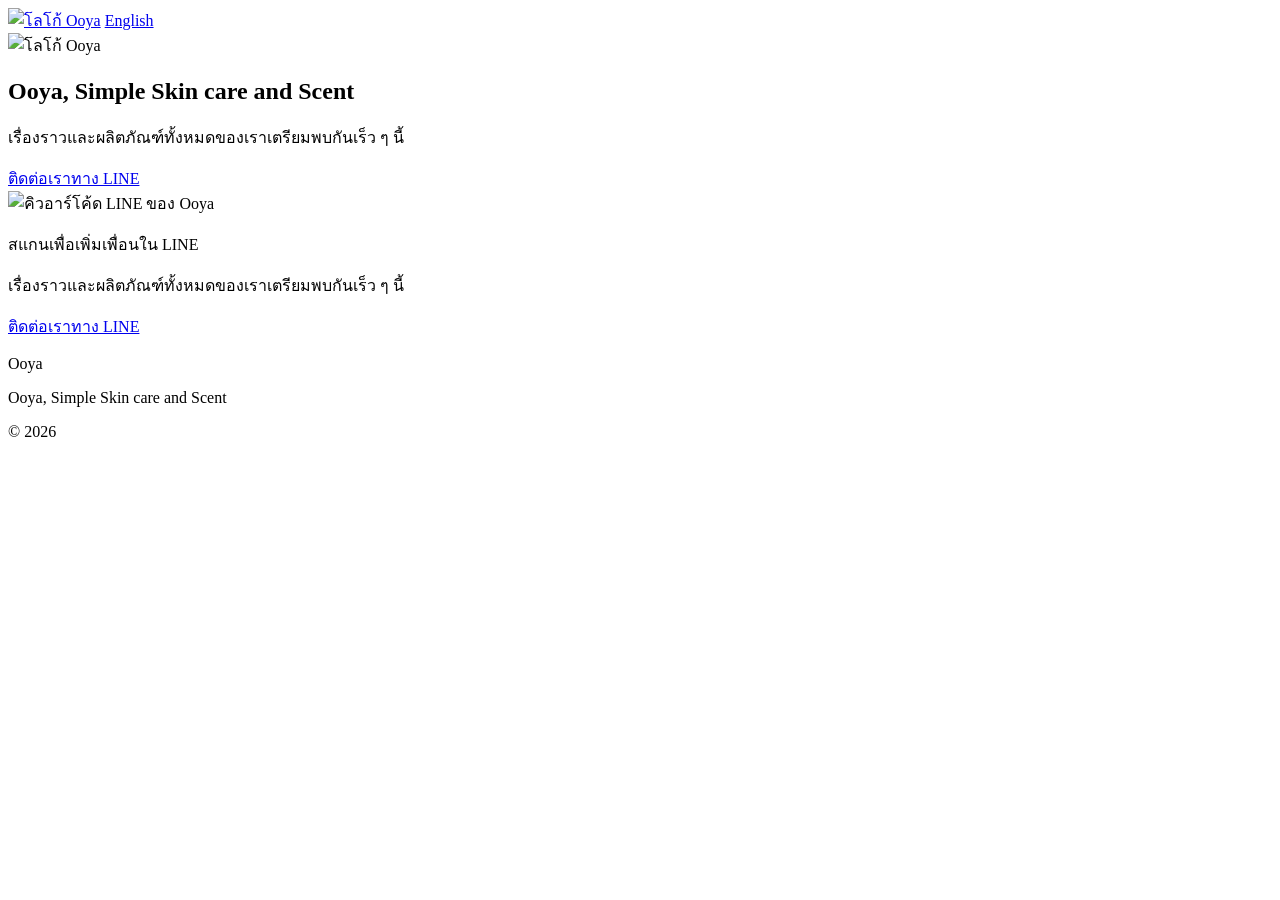
==== public/index.html @ 46ae32a9 "Ooya first page: Thai main, English second, LINE contact, indexable Co-Authored-By: Claude Sonnet 5." ====
<!DOCTYPE html>
<html lang="th">
<head>
  <meta charset="utf-8">
  <meta name="viewport" content="width=device-width, initial-scale=1">
  <title>Ooya | ร้านสบู่โฮมเมด | Simple Skin care and Scent</title>
  <meta name="description" content="Ooya สบู่โฮมเมด Simple Skin care and Scent เรื่องราวและผลิตภัณฑ์ทั้งหมดของเราเตรียมพบกันเร็ว ๆ นี้ ทักทายหรือติดตามข่าวสารของเราได้ทาง LINE Official Account">
  <meta name="theme-color" content="#FBF8F1">
  <link rel="canonical" href="https://ooya-th.com/">
  <link rel="alternate" hreflang="th" href="https://ooya-th.com/">
  <link rel="alternate" hreflang="en" href="https://ooya-th.com/en/">
  <link rel="alternate" hreflang="x-default" href="https://ooya-th.com/">
  <meta property="og:title" content="Ooya | ร้านสบู่โฮมเมด | Simple Skin care and Scent">
  <meta property="og:description" content="Ooya สบู่โฮมเมด Simple Skin care and Scent เรื่องราวและผลิตภัณฑ์ทั้งหมดของเราเตรียมพบกันเร็ว ๆ นี้ ทักทายหรือติดตามข่าวสารของเราได้ทาง LINE Official Account">
  <meta property="og:image" content="https://res.cloudinary.com/dfiomi0lb/image/upload/v1794249996/Business/Ooya%20project/ooya_website_donotmove/ooya_logo_wcltuo.jpg">
  <meta property="og:image:alt" content="โลโก้ Ooya">
  <meta property="og:url" content="https://ooya-th.com/">
  <meta property="og:type" content="website">
  <meta property="og:locale" content="th_TH">
  <meta property="og:site_name" content="Ooya">
  <meta name="twitter:card" content="summary_large_image">
  <meta name="twitter:title" content="Ooya | ร้านสบู่โฮมเมด | Simple Skin care and Scent">
  <meta name="twitter:description" content="Ooya สบู่โฮมเมด Simple Skin care and Scent เรื่องราวและผลิตภัณฑ์ทั้งหมดของเราเตรียมพบกันเร็ว ๆ นี้ ทักทายหรือติดตามข่าวสารของเราได้ทาง LINE Official Account">
  <meta name="twitter:image" content="https://res.cloudinary.com/dfiomi0lb/image/upload/v1794249996/Business/Ooya%20project/ooya_website_donotmove/ooya_logo_wcltuo.jpg">
  <link rel="preconnect" href="https://fonts.googleapis.com">
  <link rel="preconnect" href="https://fonts.gstatic.com" crossorigin>
  <link href="https://fonts.googleapis.com/css2?family=Cormorant+Garamond:wght@500;600&amp;family=Inter:wght@400;600&amp;family=Noto+Sans+Thai:wght@400;600&amp;family=Noto+Serif+Thai:wght@500;600&amp;display=swap" rel="stylesheet">
  <link rel="stylesheet" href="/css/style.css">
  <script type="application/ld+json">{"@context":"https://schema.org","@type":"Organization","name":"Ooya","url":"https://ooya-th.com/","logo":"https://res.cloudinary.com/dfiomi0lb/image/upload/v1794249996/Business/Ooya%20project/ooya_website_donotmove/ooya_logo_wcltuo.jpg","slogan":"Ooya, Simple Skin care and Scent"}</script>
</head>
<body>
  <header class="bar">
    <div class="wrap bar-in">
      <a class="brand" href="/"><img src="https://res.cloudinary.com/dfiomi0lb/image/upload/v1794249996/Business/Ooya%20project/ooya_website_donotmove/ooya_logo_wcltuo.jpg" width="1408" height="768" alt="โลโก้ Ooya" loading="eager"></a>
      <a class="lang" href="/en/" hreflang="en" lang="en">English</a>
    </div>
  </header>
  <main>
    <section class="hero">
      <span class="shape s1" aria-hidden="true"></span><span class="shape s2" aria-hidden="true"></span><span class="shape s3" aria-hidden="true"></span>
      <div class="wrap hero-in">
        <div class="card logo-card"><img src="https://res.cloudinary.com/dfiomi0lb/image/upload/v1794249996/Business/Ooya%20project/ooya_website_donotmove/ooya_logo_wcltuo.jpg" width="1408" height="768" alt="โลโก้ Ooya" loading="eager"></div>
        <h1>Ooya, Simple Skin care and Scent</h1>
        <p class="msg">เรื่องราวและผลิตภัณฑ์ทั้งหมดของเราเตรียมพบกันเร็ว ๆ นี้</p>
        <a class="btn" href="https://line.me/R/ti/p/@284drcvs?oat_content=url&amp;ts=11100302">ติดต่อเราทาง LINE</a>
        <div class="card qr-card">
          <img src="https://res.cloudinary.com/dfiomi0lb/image/upload/v1794249996/Business/Ooya%20project/ooya_website_donotmove/ooya_line_QR_bdujwx.jpg" width="540" height="540" alt="คิวอาร์โค้ด LINE ของ Ooya" loading="lazy">
          <p>สแกนเพื่อเพิ่มเพื่อนใน LINE</p>
        </div>
      </div>
    </section>
    <section class="band">
      <div class="wrap band-in">
        <p class="band-msg">เรื่องราวและผลิตภัณฑ์ทั้งหมดของเราเตรียมพบกันเร็ว ๆ นี้</p>
        <a class="btn" href="https://line.me/R/ti/p/@284drcvs?oat_content=url&amp;ts=11100302">ติดต่อเราทาง LINE</a>
      </div>
    </section>
  </main>
  <footer class="foot">
    <div class="wrap">
      <p class="foot-name">Ooya</p>
      <p>Ooya, Simple Skin care and Scent</p>
      <p>&copy; 2026</p>
    </div>
  </footer>
</body>
</html>
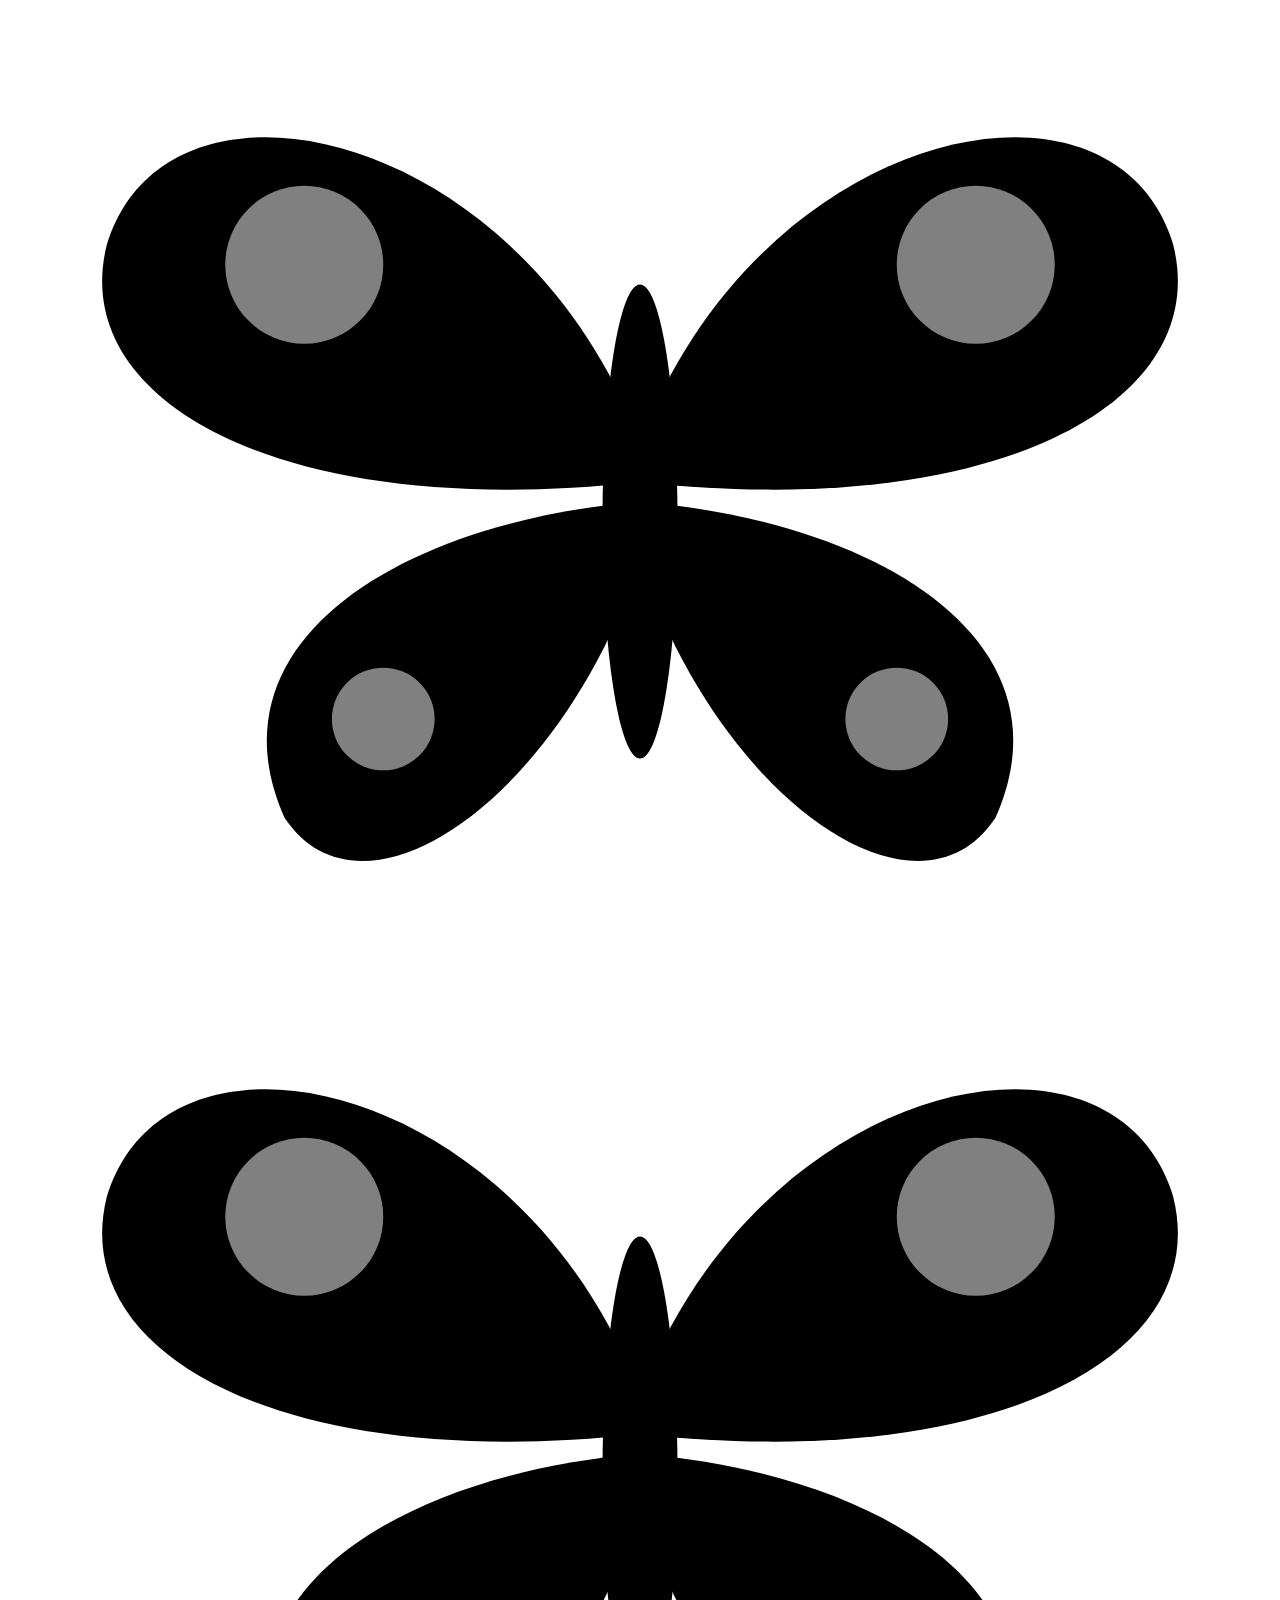
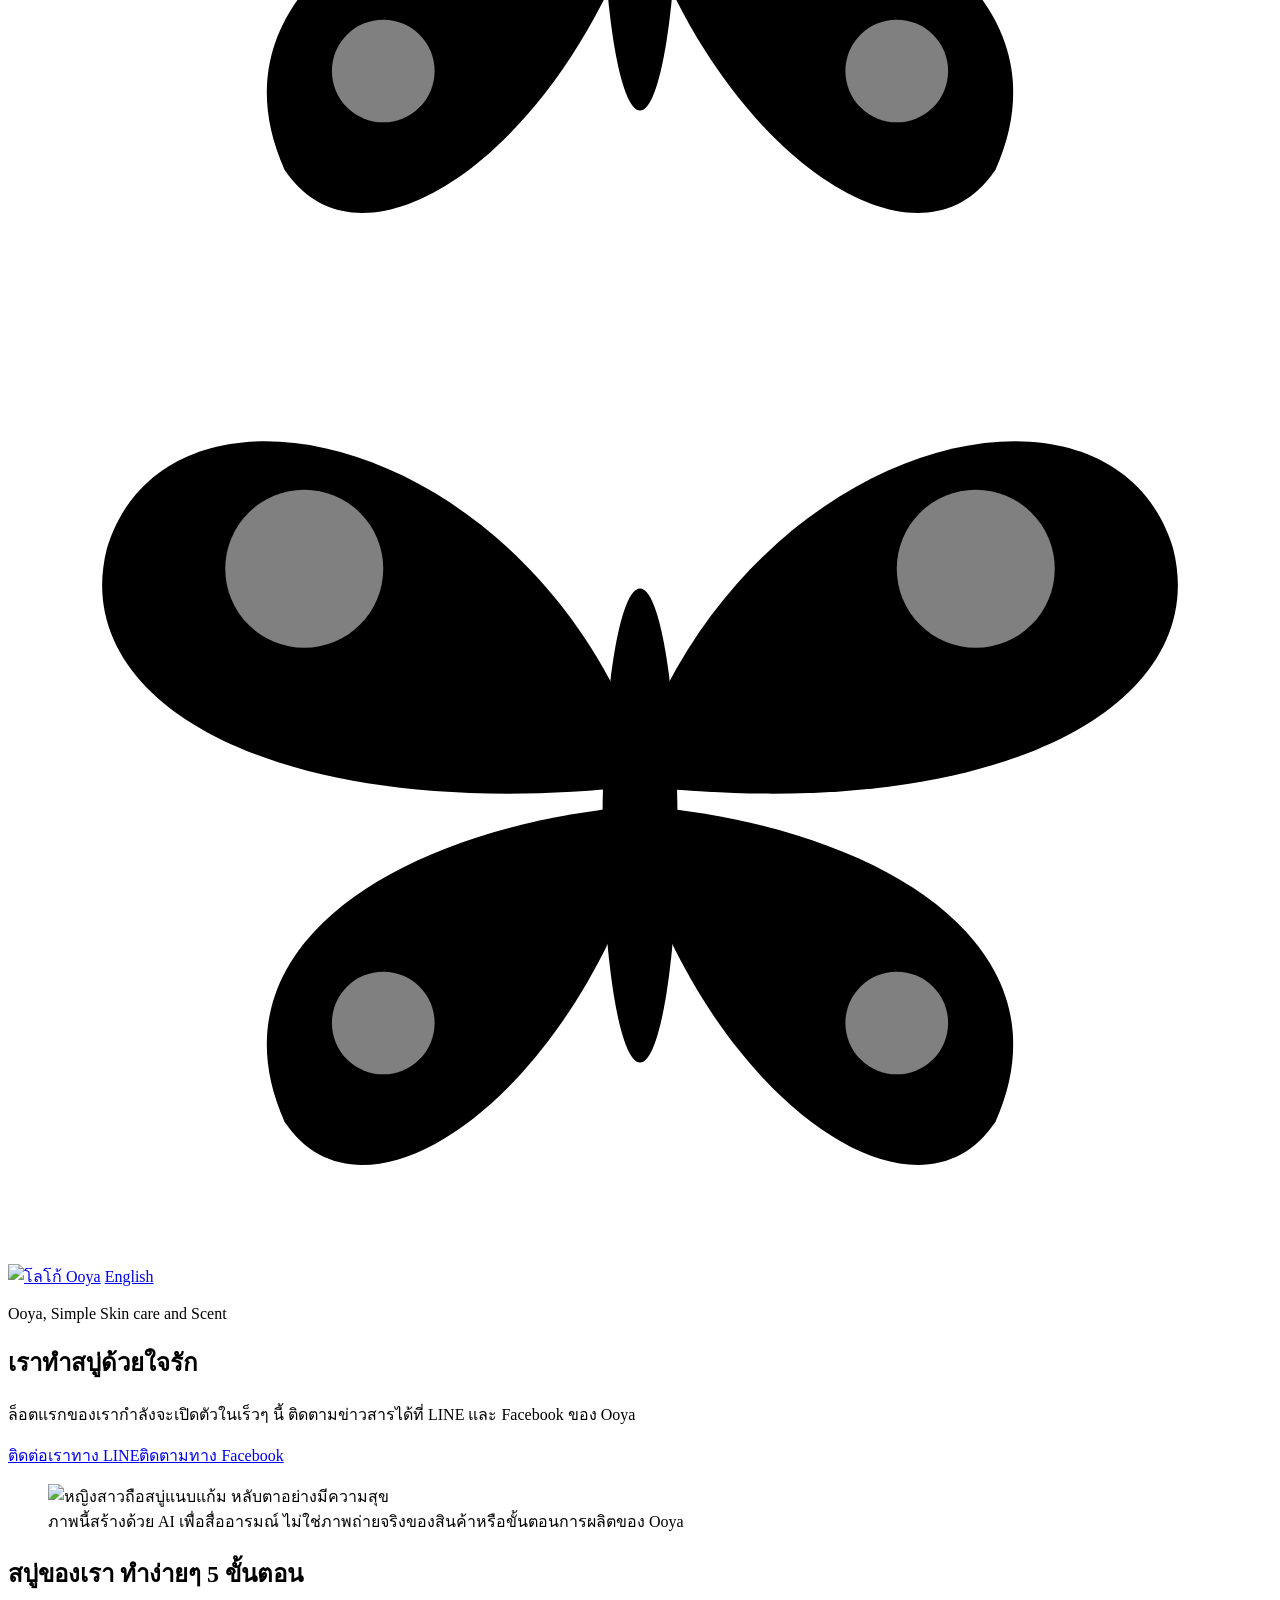
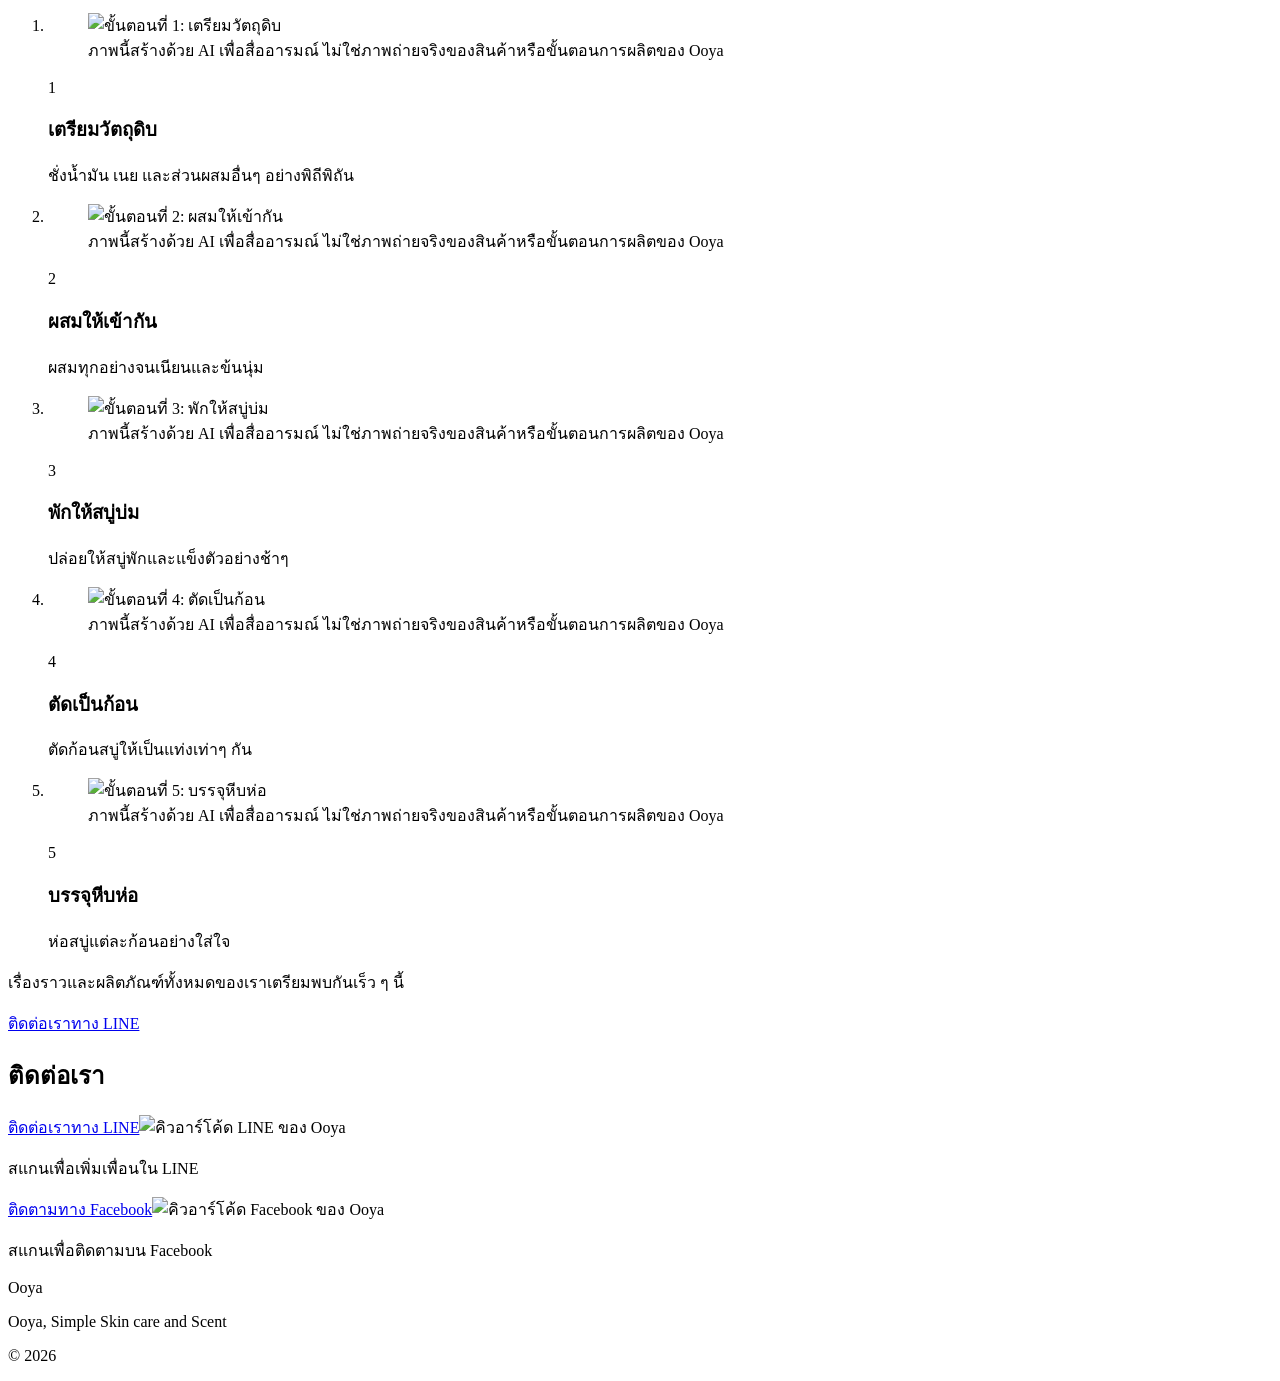
==== commit 8860af51: "Ooya design pass: landing page, five steps, fixed background, CSS-only motion (CC_SESSION_ooya_desig" ====
--- a/public/index.html
+++ b/public/index.html
@@ -12,8 +12,8 @@
   <link rel="alternate" hreflang="x-default" href="https://ooya-th.com/">
   <meta property="og:title" content="Ooya | ร้านสบู่โฮมเมด | Simple Skin care and Scent">
   <meta property="og:description" content="Ooya สบู่โฮมเมด Simple Skin care and Scent เรื่องราวและผลิตภัณฑ์ทั้งหมดของเราเตรียมพบกันเร็ว ๆ นี้ ทักทายหรือติดตามข่าวสารของเราได้ทาง LINE Official Account">
-  <meta property="og:image" content="https://res.cloudinary.com/dfiomi0lb/image/upload/v1794249996/Business/Ooya%20project/ooya_website_donotmove/ooya_logo_wcltuo.jpg">
-  <meta property="og:image:alt" content="โลโก้ Ooya">
+  <meta property="og:image" content="https://res.cloudinary.com/dfiomi0lb/image/upload/c_fill,w_1200,h_630,f_jpg/v1794405439/Business/Ooya%20project/ooya_website_generated/hero_top_v1.jpg">
+  <meta property="og:image:alt" content="หญิงสาวถือสบู่แนบแก้ม หลับตาอย่างมีความสุข">
   <meta property="og:url" content="https://ooya-th.com/">
   <meta property="og:type" content="website">
   <meta property="og:locale" content="th_TH">
@@ -21,46 +21,88 @@
   <meta name="twitter:card" content="summary_large_image">
   <meta name="twitter:title" content="Ooya | ร้านสบู่โฮมเมด | Simple Skin care and Scent">
   <meta name="twitter:description" content="Ooya สบู่โฮมเมด Simple Skin care and Scent เรื่องราวและผลิตภัณฑ์ทั้งหมดของเราเตรียมพบกันเร็ว ๆ นี้ ทักทายหรือติดตามข่าวสารของเราได้ทาง LINE Official Account">
-  <meta name="twitter:image" content="https://res.cloudinary.com/dfiomi0lb/image/upload/v1794249996/Business/Ooya%20project/ooya_website_donotmove/ooya_logo_wcltuo.jpg">
+  <meta name="twitter:image" content="https://res.cloudinary.com/dfiomi0lb/image/upload/c_fill,w_1200,h_630,f_jpg/v1794405439/Business/Ooya%20project/ooya_website_generated/hero_top_v1.jpg">
+  <link rel="icon" type="image/png" sizes="32x32" href="https://res.cloudinary.com/dfiomi0lb/image/upload/f_png,c_limit,w_32/v1794405748/Business/Ooya%20project/ooya_website_generated/ooya_favicon_512_v1.png">
+  <link rel="icon" type="image/png" sizes="192x192" href="https://res.cloudinary.com/dfiomi0lb/image/upload/f_png,c_limit,w_192/v1794405748/Business/Ooya%20project/ooya_website_generated/ooya_favicon_512_v1.png">
+  <link rel="apple-touch-icon" href="https://res.cloudinary.com/dfiomi0lb/image/upload/f_png,c_limit,w_180/v1794405748/Business/Ooya%20project/ooya_website_generated/ooya_favicon_512_v1.png">
   <link rel="preconnect" href="https://fonts.googleapis.com">
   <link rel="preconnect" href="https://fonts.gstatic.com" crossorigin>
-  <link href="https://fonts.googleapis.com/css2?family=Cormorant+Garamond:wght@500;600&amp;family=Inter:wght@400;600&amp;family=Noto+Sans+Thai:wght@400;600&amp;family=Noto+Serif+Thai:wght@500;600&amp;display=swap" rel="stylesheet">
+  <link href="https://fonts.googleapis.com/css2?family=Prompt:wght@300;400;500&amp;display=swap" rel="stylesheet">
   <link rel="stylesheet" href="/css/style.css">
-  <script type="application/ld+json">{"@context":"https://schema.org","@type":"Organization","name":"Ooya","url":"https://ooya-th.com/","logo":"https://res.cloudinary.com/dfiomi0lb/image/upload/v1794249996/Business/Ooya%20project/ooya_website_donotmove/ooya_logo_wcltuo.jpg","slogan":"Ooya, Simple Skin care and Scent"}</script>
+  <script type="application/ld+json">{"@context":"https://schema.org","@type":"Organization","name":"Ooya","url":"https://ooya-th.com/","logo":"https://res.cloudinary.com/dfiomi0lb/image/upload/v1794405626/Business/Ooya%20project/ooya_website_generated/ooya_logo_transparent_v1.png","slogan":"Ooya, Simple Skin care and Scent"}</script>
 </head>
 <body>
+  <div class="bg" aria-hidden="true"></div>
+  <svg width="0" height="0" style="position:absolute" aria-hidden="true" focusable="false"><symbol id="bf" viewBox="0 0 64 48"><g fill="currentColor"><path d="M32 22C26 6 8 2 5 12c-2 8 9 14 27 12z"/><path d="M32 25C20 26 10 32 14 41c4 6 14-1 18-13z"/><path d="M32 22c6-16 24-20 27-10 2 8-9 14-27 12z"/><path d="M32 25c12 1 22 7 18 16-4 6-14-1-18-13z"/></g><g fill="#fff" fill-opacity=".5"><circle cx="15" cy="13" r="4"/><circle cx="49" cy="13" r="4"/><circle cx="19" cy="36" r="2.6"/><circle cx="45" cy="36" r="2.6"/></g><ellipse cx="32" cy="26" rx="1.9" ry="12" fill="var(--green-deep)"/><path d="M31 15c-2-5-4-7-6-8M33 15c2-5 4-7 6-8" fill="none" stroke="var(--green-deep)" stroke-width="1.2" stroke-linecap="round"/></symbol></svg>
+  <span class="bfly b1" aria-hidden="true"><svg viewBox="0 0 64 48"><use href="#bf"/></svg></span>
+  <span class="bfly b2" aria-hidden="true"><svg viewBox="0 0 64 48"><use href="#bf"/></svg></span>
+  <span class="bfly b3" aria-hidden="true"><svg viewBox="0 0 64 48"><use href="#bf"/></svg></span>
   <header class="bar">
     <div class="wrap bar-in">
-      <a class="brand" href="/"><img src="https://res.cloudinary.com/dfiomi0lb/image/upload/v1794249996/Business/Ooya%20project/ooya_website_donotmove/ooya_logo_wcltuo.jpg" width="1408" height="768" alt="โลโก้ Ooya" loading="eager"></a>
+      <a class="brand" href="/"><img src="https://res.cloudinary.com/dfiomi0lb/image/upload/v1794405626/Business/Ooya%20project/ooya_website_generated/ooya_logo_transparent_v1.png" width="687" height="203" alt="โลโก้ Ooya" loading="eager"></a>
       <a class="lang" href="/en/" hreflang="en" lang="en">English</a>
     </div>
   </header>
   <main>
     <section class="hero">
-      <span class="shape s1" aria-hidden="true"></span><span class="shape s2" aria-hidden="true"></span><span class="shape s3" aria-hidden="true"></span>
       <div class="wrap hero-in">
-        <div class="card logo-card"><img src="https://res.cloudinary.com/dfiomi0lb/image/upload/v1794249996/Business/Ooya%20project/ooya_website_donotmove/ooya_logo_wcltuo.jpg" width="1408" height="768" alt="โลโก้ Ooya" loading="eager"></div>
-        <h1>Ooya, Simple Skin care and Scent</h1>
-        <p class="msg">เรื่องราวและผลิตภัณฑ์ทั้งหมดของเราเตรียมพบกันเร็ว ๆ นี้</p>
-        <a class="btn" href="https://line.me/R/ti/p/@284drcvs?oat_content=url&amp;ts=11100302">ติดต่อเราทาง LINE</a>
-        <div class="card qr-card">
-          <img src="https://res.cloudinary.com/dfiomi0lb/image/upload/v1794249996/Business/Ooya%20project/ooya_website_donotmove/ooya_line_QR_bdujwx.jpg" width="540" height="540" alt="คิวอาร์โค้ด LINE ของ Ooya" loading="lazy">
-          <p>สแกนเพื่อเพิ่มเพื่อนใน LINE</p>
+        <div class="panel hero-text rise">
+          <p class="kicker">Ooya, Simple Skin care and Scent</p>
+          <h1>เราทำสบู่ด้วยใจรัก</h1>
+          <p class="msg">ล็อตแรกของเรากำลังจะเปิดตัวในเร็วๆ นี้ ติดตามข่าวสารได้ที่ LINE และ Facebook ของ Ooya</p>
+          <div class="btns"><a class="btn" href="https://line.me/R/ti/p/@284drcvs?oat_content=url&amp;ts=11100302">ติดต่อเราทาง LINE</a><a class="btn btn-alt" href="https://www.facebook.com/profile.php?id=61586230212883" rel="noopener">ติดตามทาง Facebook</a></div>
         </div>
+        <figure class="panel hero-fig rise"><img src="https://res.cloudinary.com/dfiomi0lb/image/upload/f_auto,q_auto,c_limit,w_900/v1794405439/Business/Ooya%20project/ooya_website_generated/hero_top_v1.jpg" width="1024" height="576" alt="หญิงสาวถือสบู่แนบแก้ม หลับตาอย่างมีความสุข" loading="eager" fetchpriority="high"><figcaption class="ai-note">ภาพนี้สร้างด้วย AI เพื่อสื่ออารมณ์ ไม่ใช่ภาพถ่ายจริงของสินค้าหรือขั้นตอนการผลิตของ Ooya</figcaption></figure>
+      </div>
+    </section>
+    <section class="steps">
+      <div class="wrap">
+        <h2 class="rise">สบู่ของเรา ทำง่ายๆ 5 ขั้นตอน</h2>
+        <ol class="step-list">
+      <li class="step card rise">
+        <figure class="step-fig"><img src="https://res.cloudinary.com/dfiomi0lb/image/upload/f_auto,q_auto,c_limit,w_640/v1794405554/Business/Ooya%20project/ooya_website_generated/step_1_prepare_v1.jpg" width="1024" height="768" alt="ขั้นตอนที่ 1: เตรียมวัตถุดิบ" loading="lazy"><figcaption class="ai-note">ภาพนี้สร้างด้วย AI เพื่อสื่ออารมณ์ ไม่ใช่ภาพถ่ายจริงของสินค้าหรือขั้นตอนการผลิตของ Ooya</figcaption></figure>
+        <div class="step-text"><span class="num" aria-hidden="true">1</span><h3>เตรียมวัตถุดิบ</h3><p>ชั่งน้ำมัน เนย และส่วนผสมอื่นๆ อย่างพิถีพิถัน</p></div>
+      </li>
+      <li class="step card rise">
+        <figure class="step-fig"><img src="https://res.cloudinary.com/dfiomi0lb/image/upload/f_auto,q_auto,c_limit,w_640/v1794405556/Business/Ooya%20project/ooya_website_generated/step_2_blend_v1.jpg" width="1024" height="768" alt="ขั้นตอนที่ 2: ผสมให้เข้ากัน" loading="lazy"><figcaption class="ai-note">ภาพนี้สร้างด้วย AI เพื่อสื่ออารมณ์ ไม่ใช่ภาพถ่ายจริงของสินค้าหรือขั้นตอนการผลิตของ Ooya</figcaption></figure>
+        <div class="step-text"><span class="num" aria-hidden="true">2</span><h3>ผสมให้เข้ากัน</h3><p>ผสมทุกอย่างจนเนียนและข้นนุ่ม</p></div>
+      </li>
+      <li class="step card rise">
+        <figure class="step-fig"><img src="https://res.cloudinary.com/dfiomi0lb/image/upload/f_auto,q_auto,c_limit,w_640/v1794405559/Business/Ooya%20project/ooya_website_generated/step_3_cure_v1.jpg" width="1024" height="768" alt="ขั้นตอนที่ 3: พักให้สบู่บ่ม" loading="lazy"><figcaption class="ai-note">ภาพนี้สร้างด้วย AI เพื่อสื่ออารมณ์ ไม่ใช่ภาพถ่ายจริงของสินค้าหรือขั้นตอนการผลิตของ Ooya</figcaption></figure>
+        <div class="step-text"><span class="num" aria-hidden="true">3</span><h3>พักให้สบู่บ่ม</h3><p>ปล่อยให้สบู่พักและแข็งตัวอย่างช้าๆ</p></div>
+      </li>
+      <li class="step card rise">
+        <figure class="step-fig"><img src="https://res.cloudinary.com/dfiomi0lb/image/upload/f_auto,q_auto,c_limit,w_640/v1794405563/Business/Ooya%20project/ooya_website_generated/step_4_slice_v1.jpg" width="1024" height="768" alt="ขั้นตอนที่ 4: ตัดเป็นก้อน" loading="lazy"><figcaption class="ai-note">ภาพนี้สร้างด้วย AI เพื่อสื่ออารมณ์ ไม่ใช่ภาพถ่ายจริงของสินค้าหรือขั้นตอนการผลิตของ Ooya</figcaption></figure>
+        <div class="step-text"><span class="num" aria-hidden="true">4</span><h3>ตัดเป็นก้อน</h3><p>ตัดก้อนสบู่ให้เป็นแท่งเท่าๆ กัน</p></div>
+      </li>
+      <li class="step card rise">
+        <figure class="step-fig"><img src="https://res.cloudinary.com/dfiomi0lb/image/upload/f_auto,q_auto,c_limit,w_640/v1794405566/Business/Ooya%20project/ooya_website_generated/step_5_pack_v1.jpg" width="1024" height="768" alt="ขั้นตอนที่ 5: บรรจุหีบห่อ" loading="lazy"><figcaption class="ai-note">ภาพนี้สร้างด้วย AI เพื่อสื่ออารมณ์ ไม่ใช่ภาพถ่ายจริงของสินค้าหรือขั้นตอนการผลิตของ Ooya</figcaption></figure>
+        <div class="step-text"><span class="num" aria-hidden="true">5</span><h3>บรรจุหีบห่อ</h3><p>ห่อสบู่แต่ละก้อนอย่างใส่ใจ</p></div>
+      </li>
+        </ol>
       </div>
     </section>
     <section class="band">
-      <div class="wrap band-in">
-        <p class="band-msg">เรื่องราวและผลิตภัณฑ์ทั้งหมดของเราเตรียมพบกันเร็ว ๆ นี้</p>
-        <a class="btn" href="https://line.me/R/ti/p/@284drcvs?oat_content=url&amp;ts=11100302">ติดต่อเราทาง LINE</a>
+      <div class="wrap">
+        <div class="band-in rise">
+          <p class="band-msg">เรื่องราวและผลิตภัณฑ์ทั้งหมดของเราเตรียมพบกันเร็ว ๆ นี้</p>
+          <a class="btn" href="https://line.me/R/ti/p/@284drcvs?oat_content=url&amp;ts=11100302">ติดต่อเราทาง LINE</a>
+        </div>
       </div>
     </section>
   </main>
   <footer class="foot">
     <div class="wrap">
-      <p class="foot-name">Ooya</p>
-      <p>Ooya, Simple Skin care and Scent</p>
-      <p>&copy; 2026</p>
+      <div class="panel foot-in rise">
+        <h2>ติดต่อเรา</h2>
+        <div class="contact">
+          <div class="contact-col"><a class="btn" href="https://line.me/R/ti/p/@284drcvs?oat_content=url&amp;ts=11100302">ติดต่อเราทาง LINE</a><img src="https://res.cloudinary.com/dfiomi0lb/image/upload/f_auto,q_auto,c_limit,w_300/v1794249996/Business/Ooya%20project/ooya_website_donotmove/ooya_line_QR_bdujwx.jpg" width="540" height="540" alt="คิวอาร์โค้ด LINE ของ Ooya" loading="lazy"><p>สแกนเพื่อเพิ่มเพื่อนใน LINE</p></div>
+          <div class="contact-col"><a class="btn btn-alt" href="https://www.facebook.com/profile.php?id=61586230212883" rel="noopener">ติดตามทาง Facebook</a><img src="https://res.cloudinary.com/dfiomi0lb/image/upload/f_auto,q_auto,c_limit,w_300/v1794405632/Business/Ooya%20project/ooya_website_generated/ooya_facebook_QR_v1.png" width="600" height="600" alt="คิวอาร์โค้ด Facebook ของ Ooya" loading="lazy"><p>สแกนเพื่อติดตามบน Facebook</p></div>
+        </div>
+        <p class="foot-name">Ooya</p>
+        <p>Ooya, Simple Skin care and Scent</p>
+        <p>&copy; 2026</p>
+      </div>
     </div>
   </footer>
 </body>
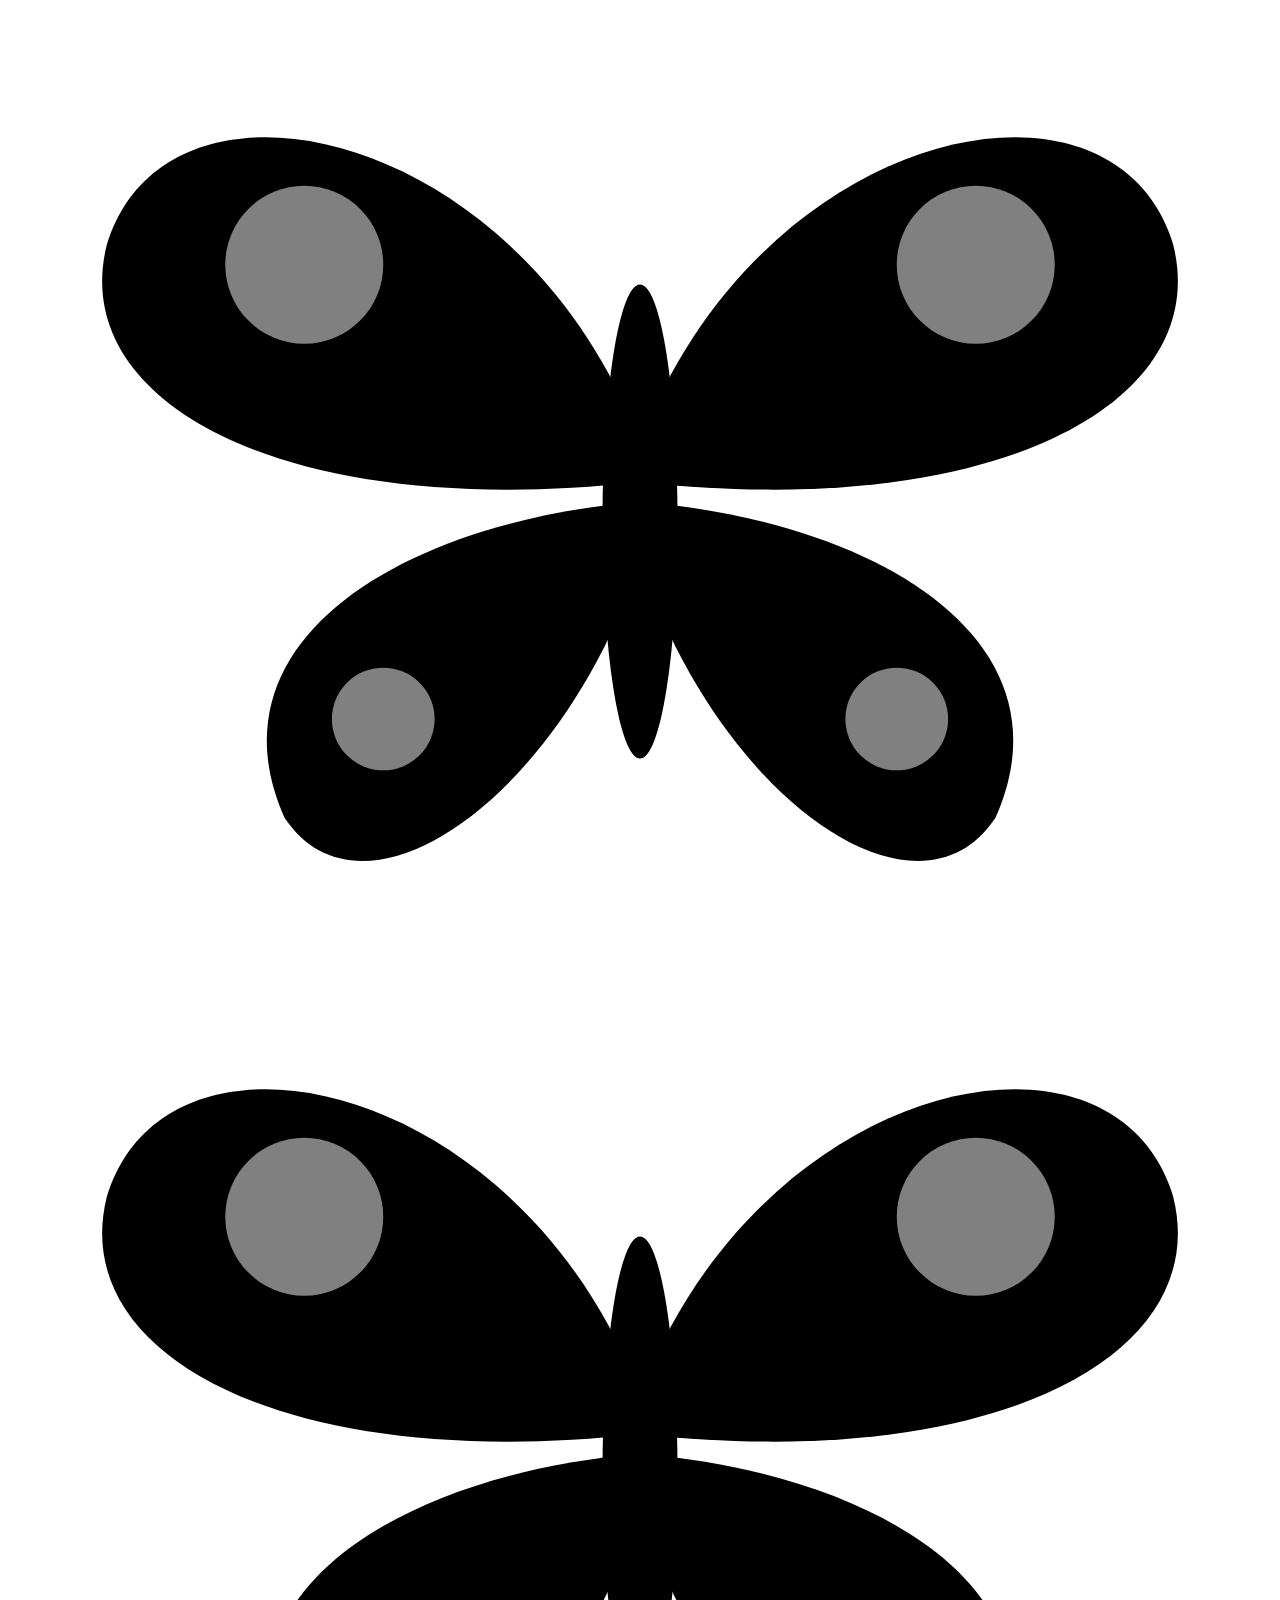
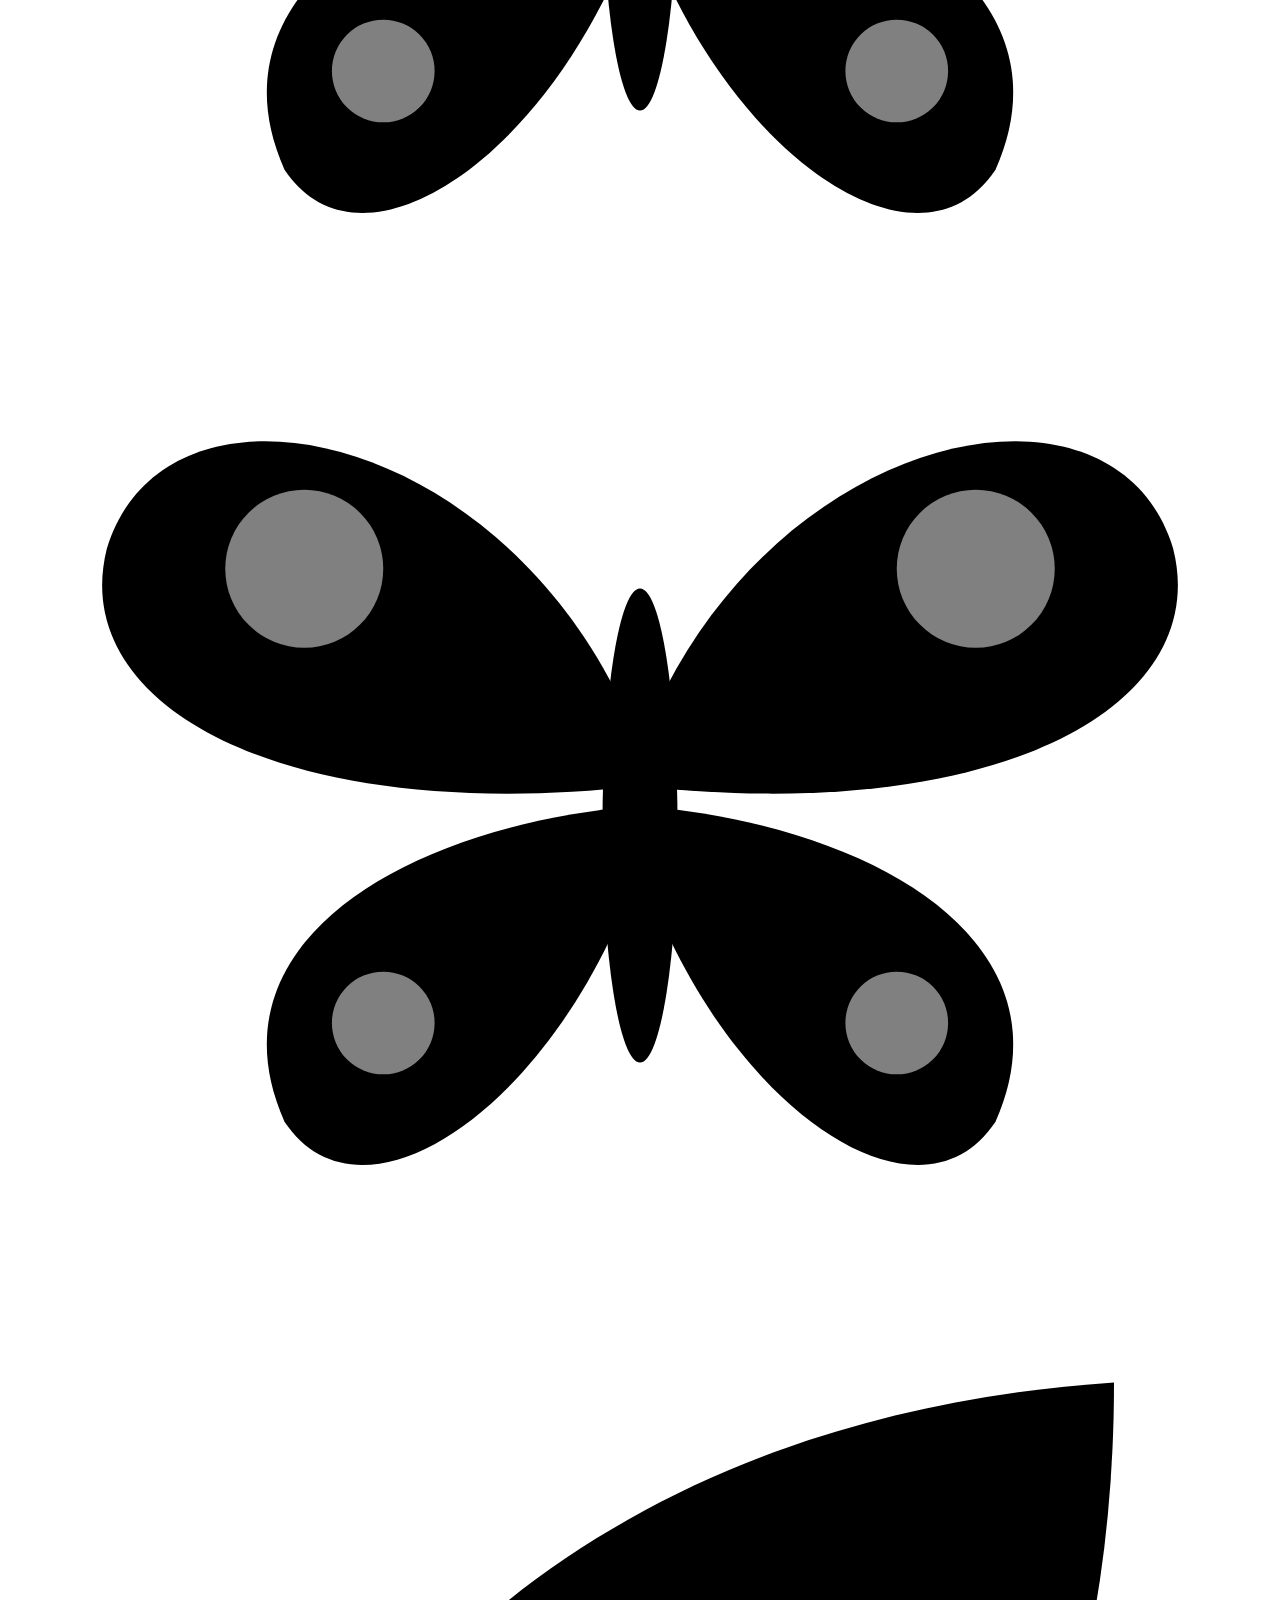
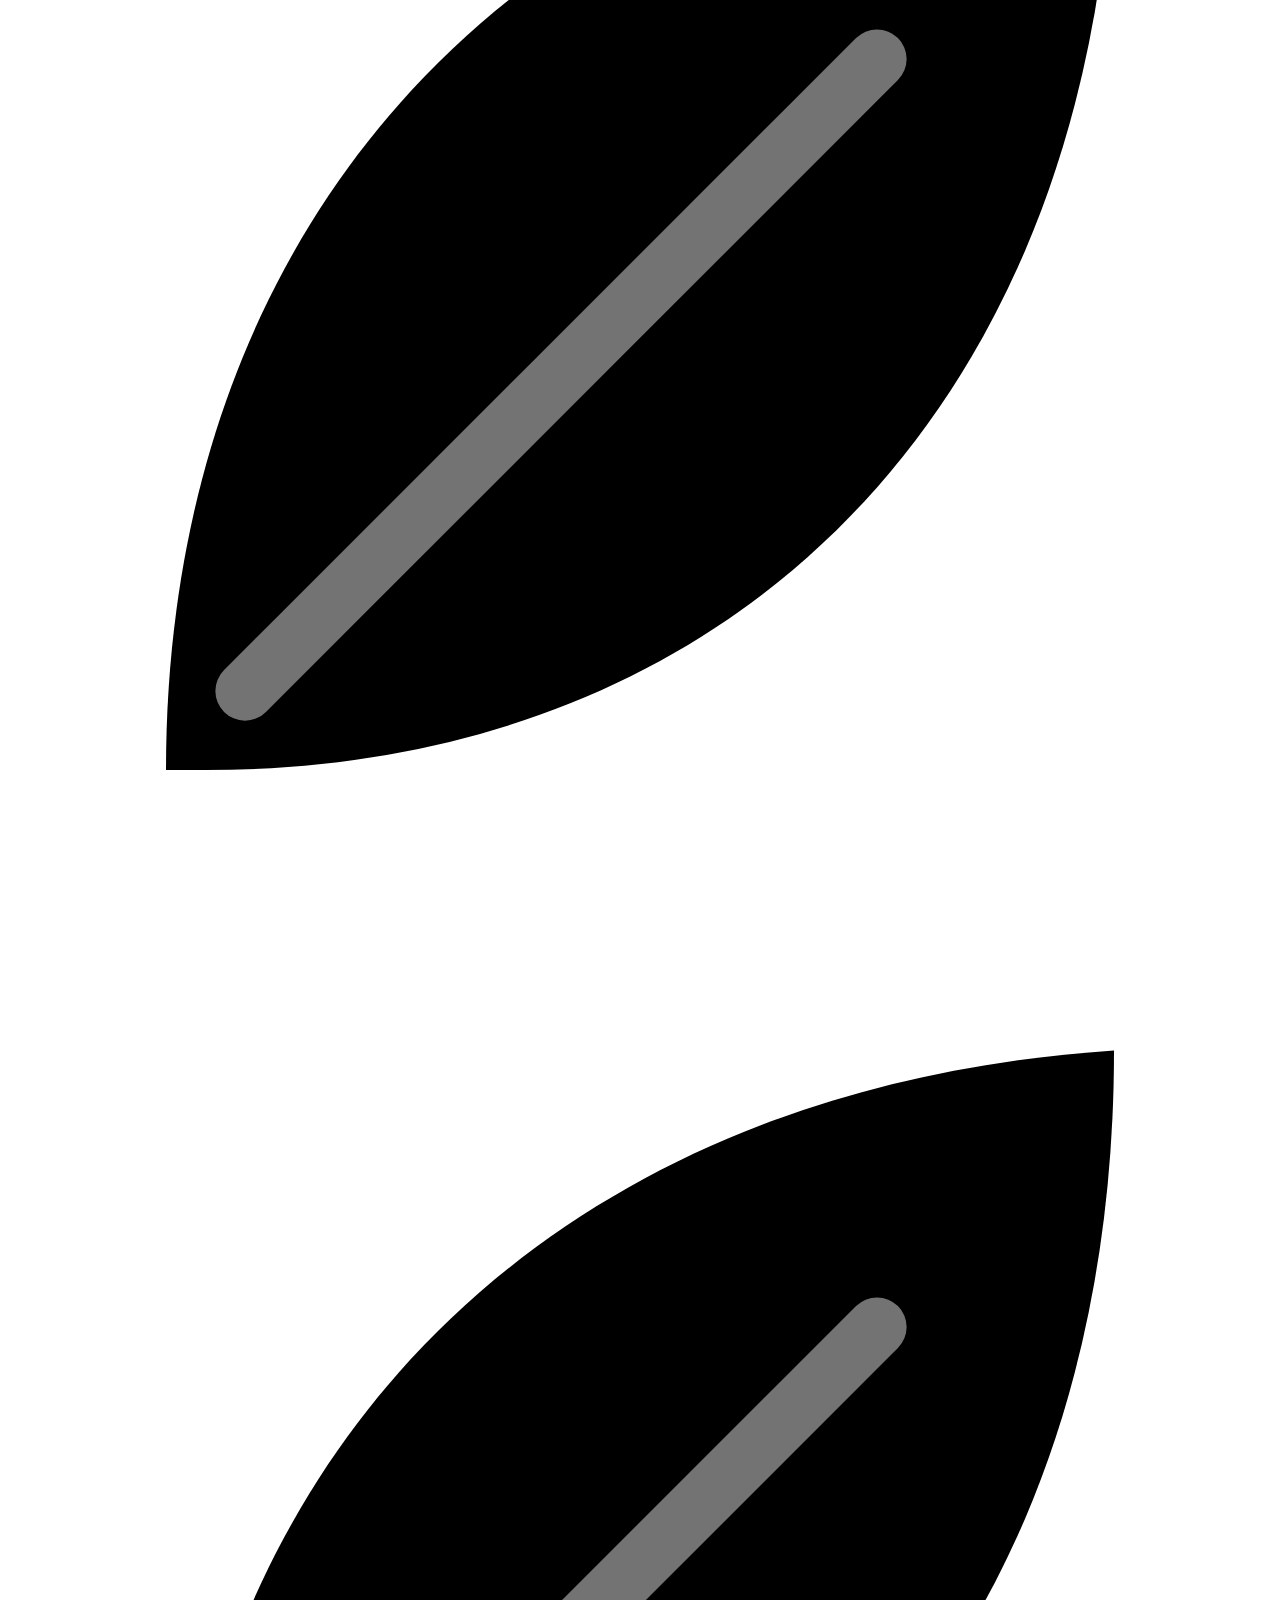
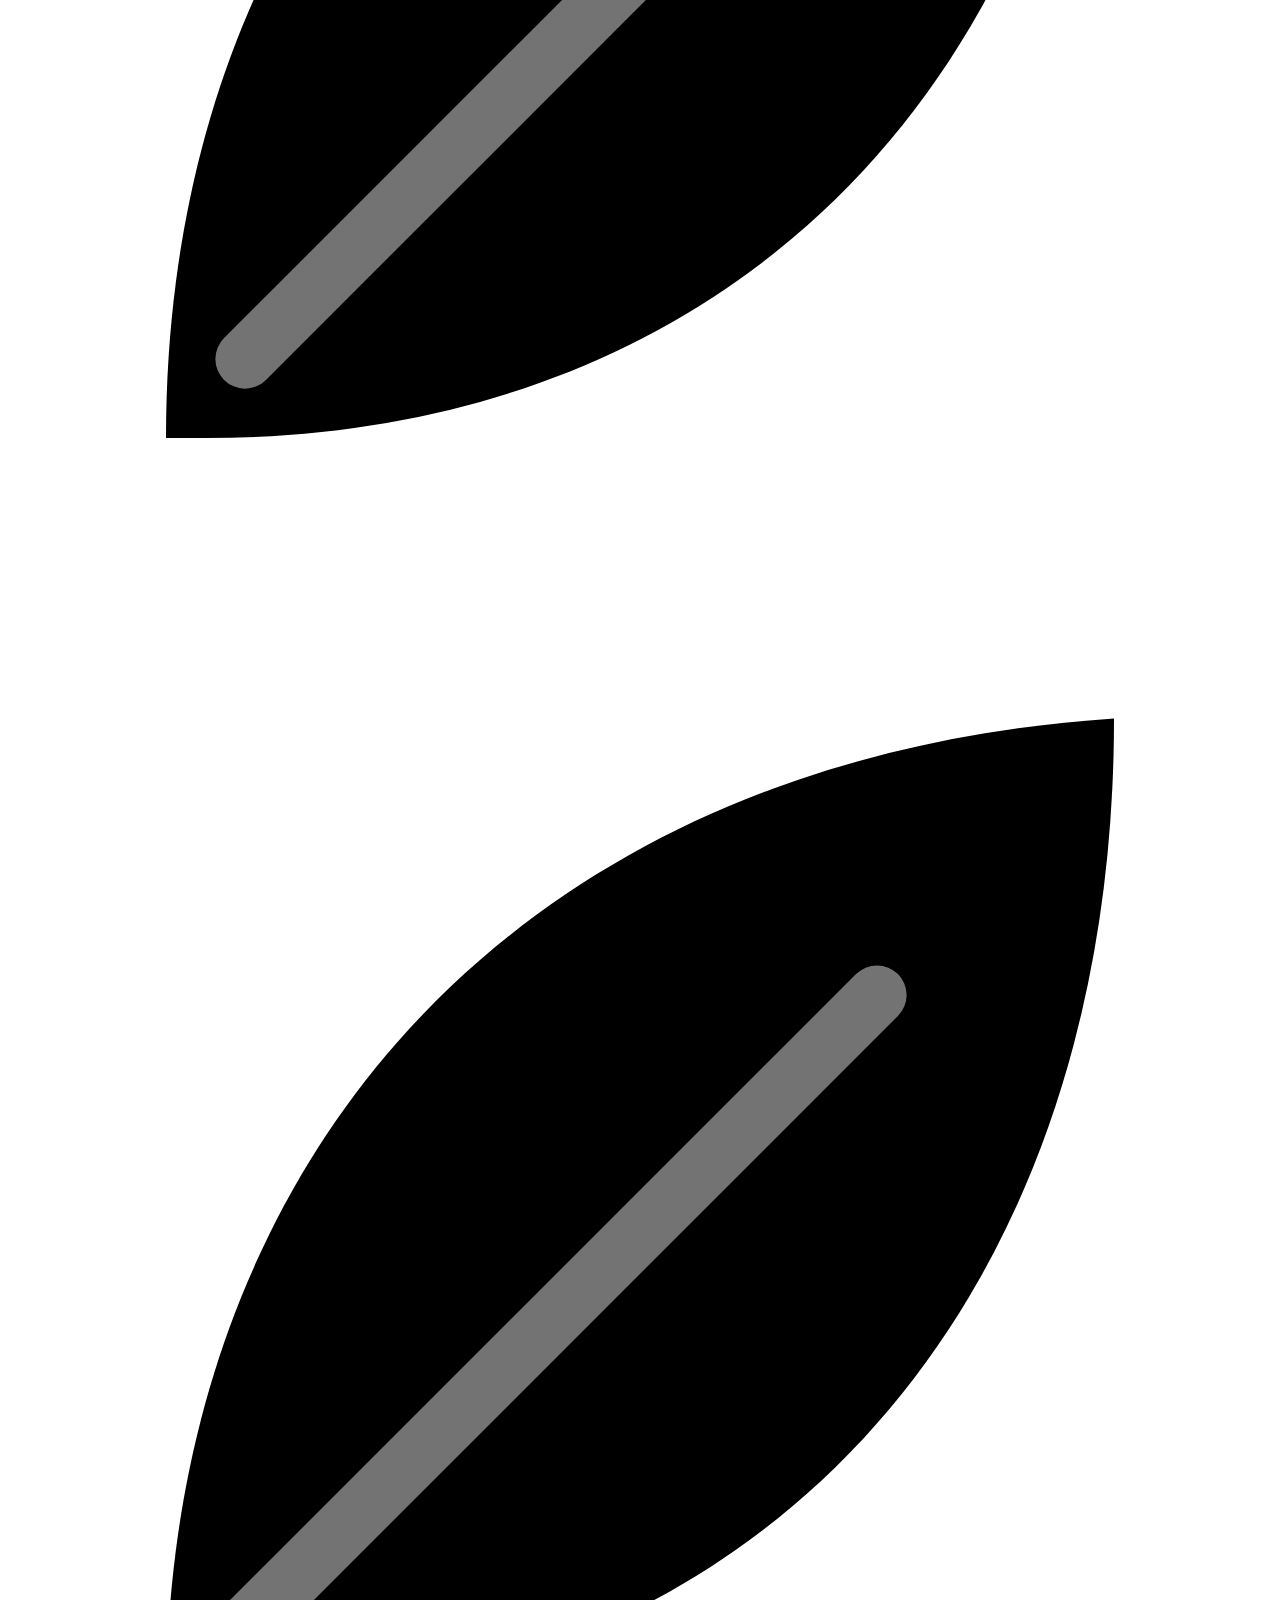
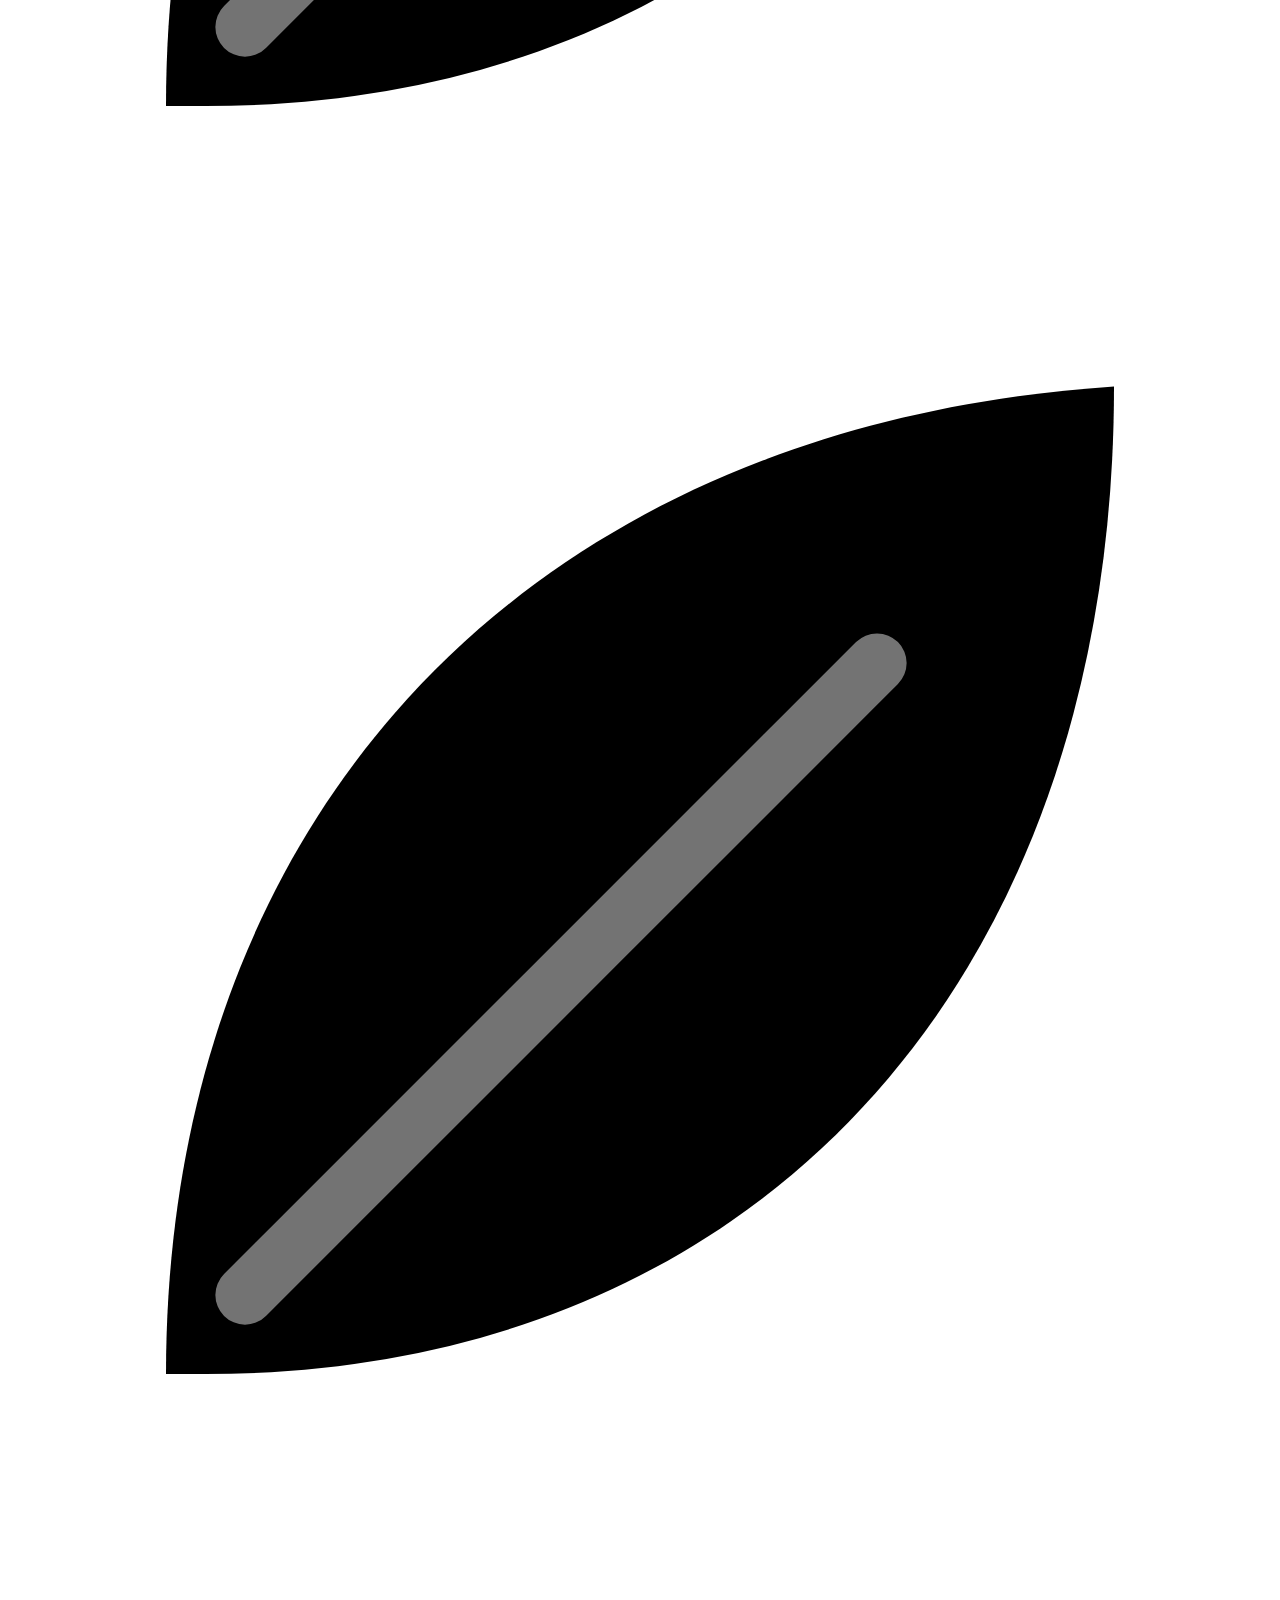
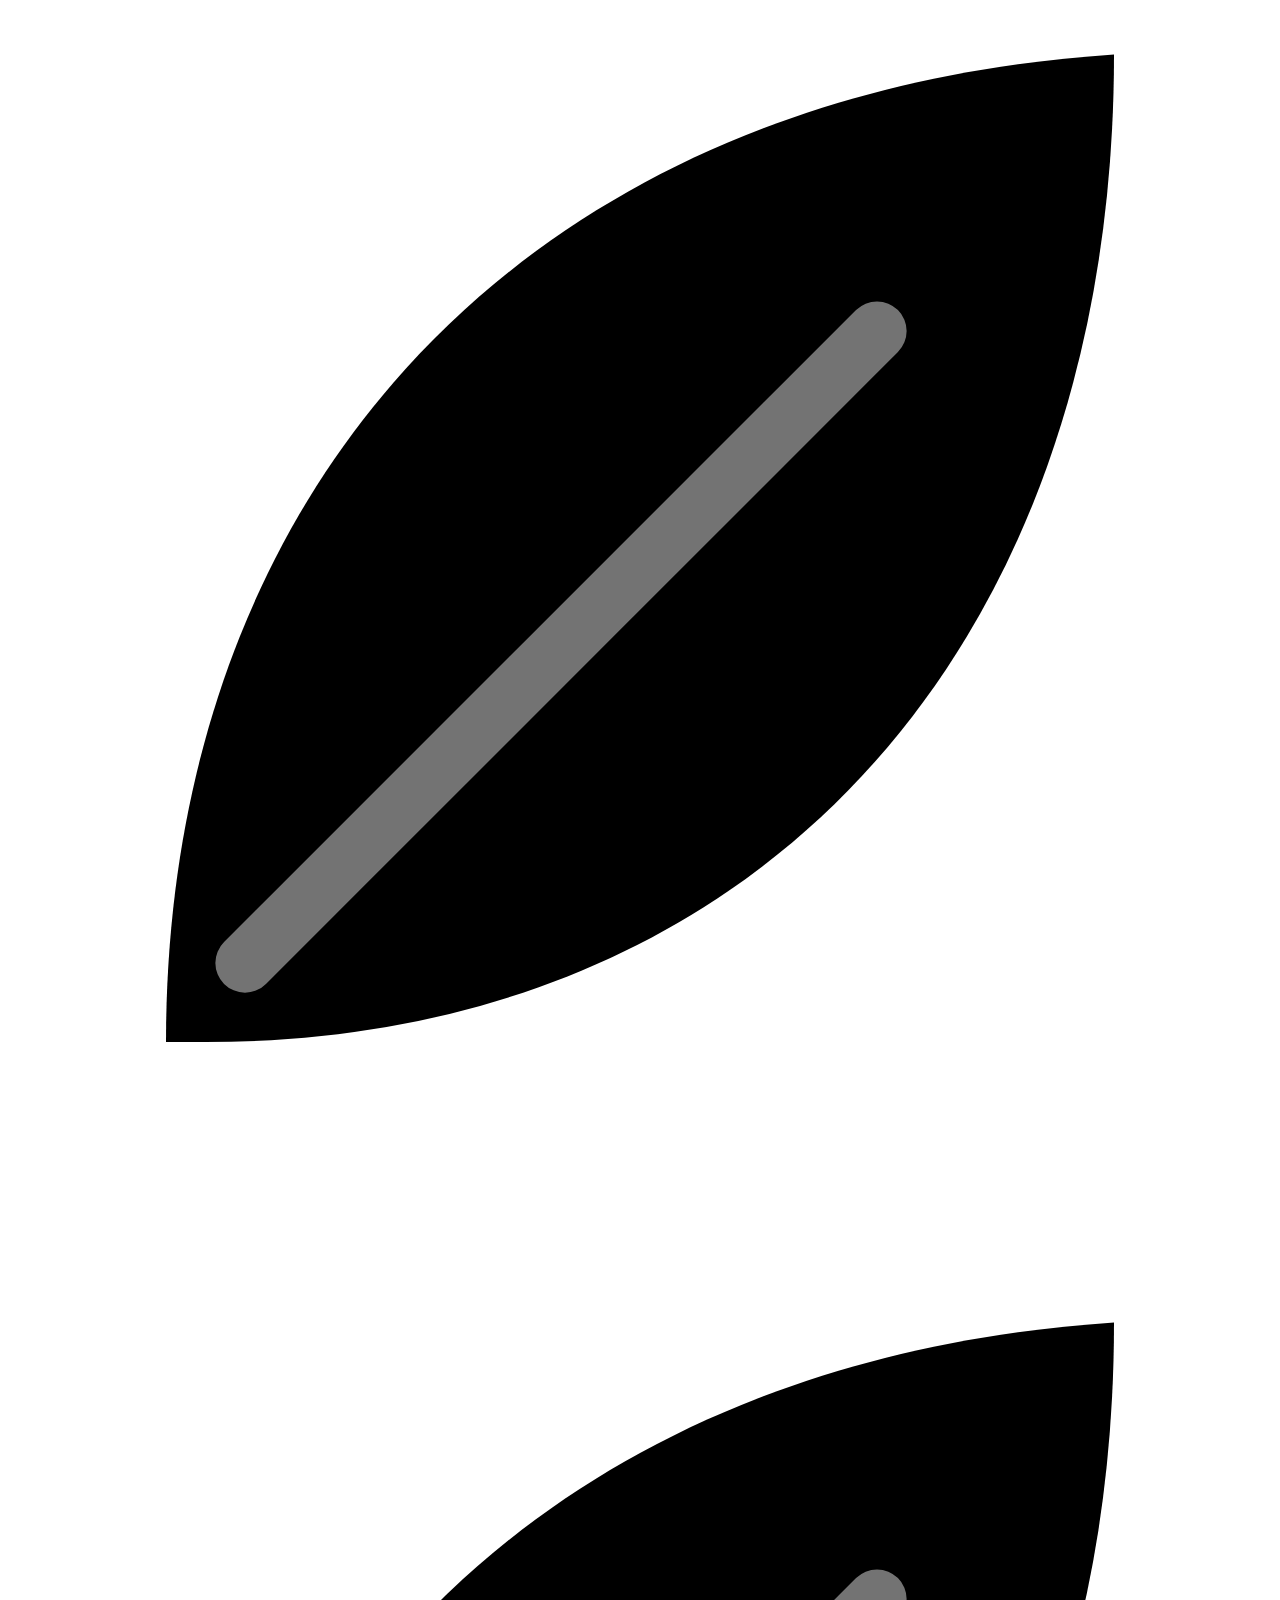
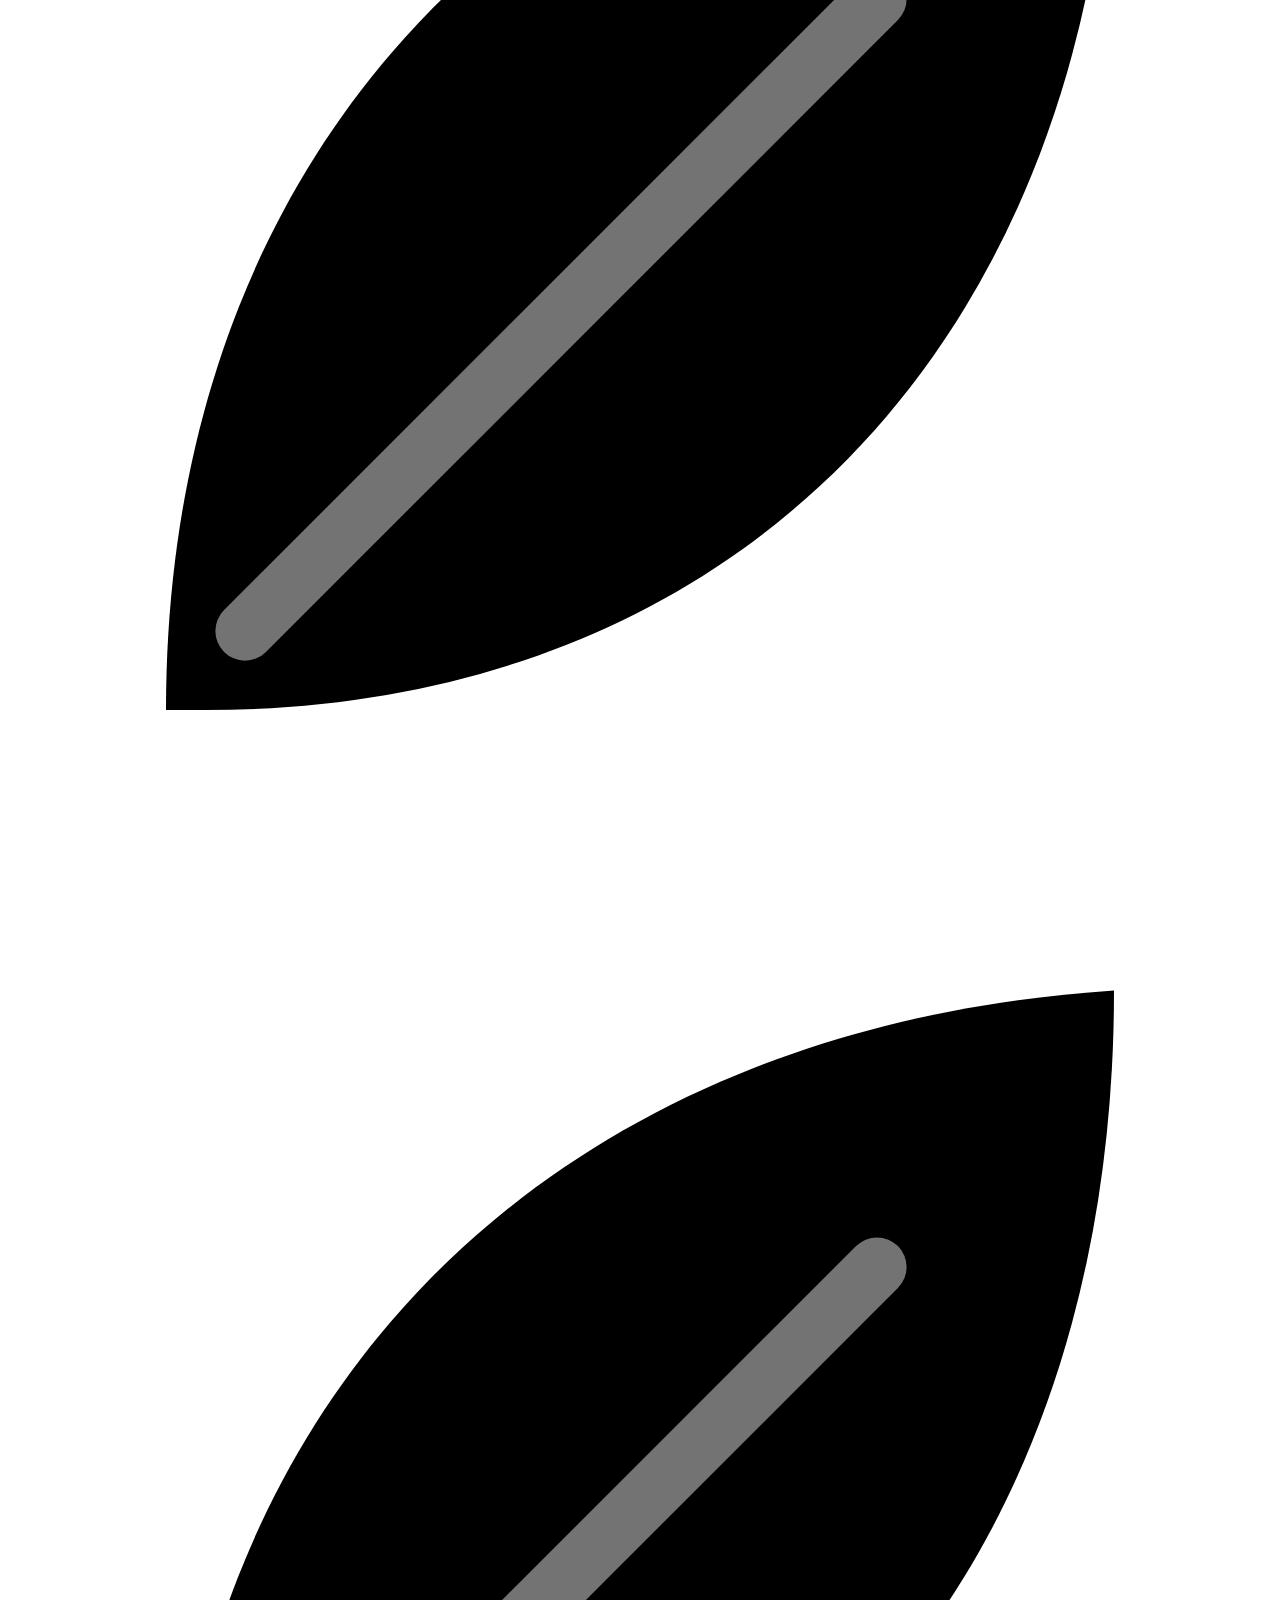
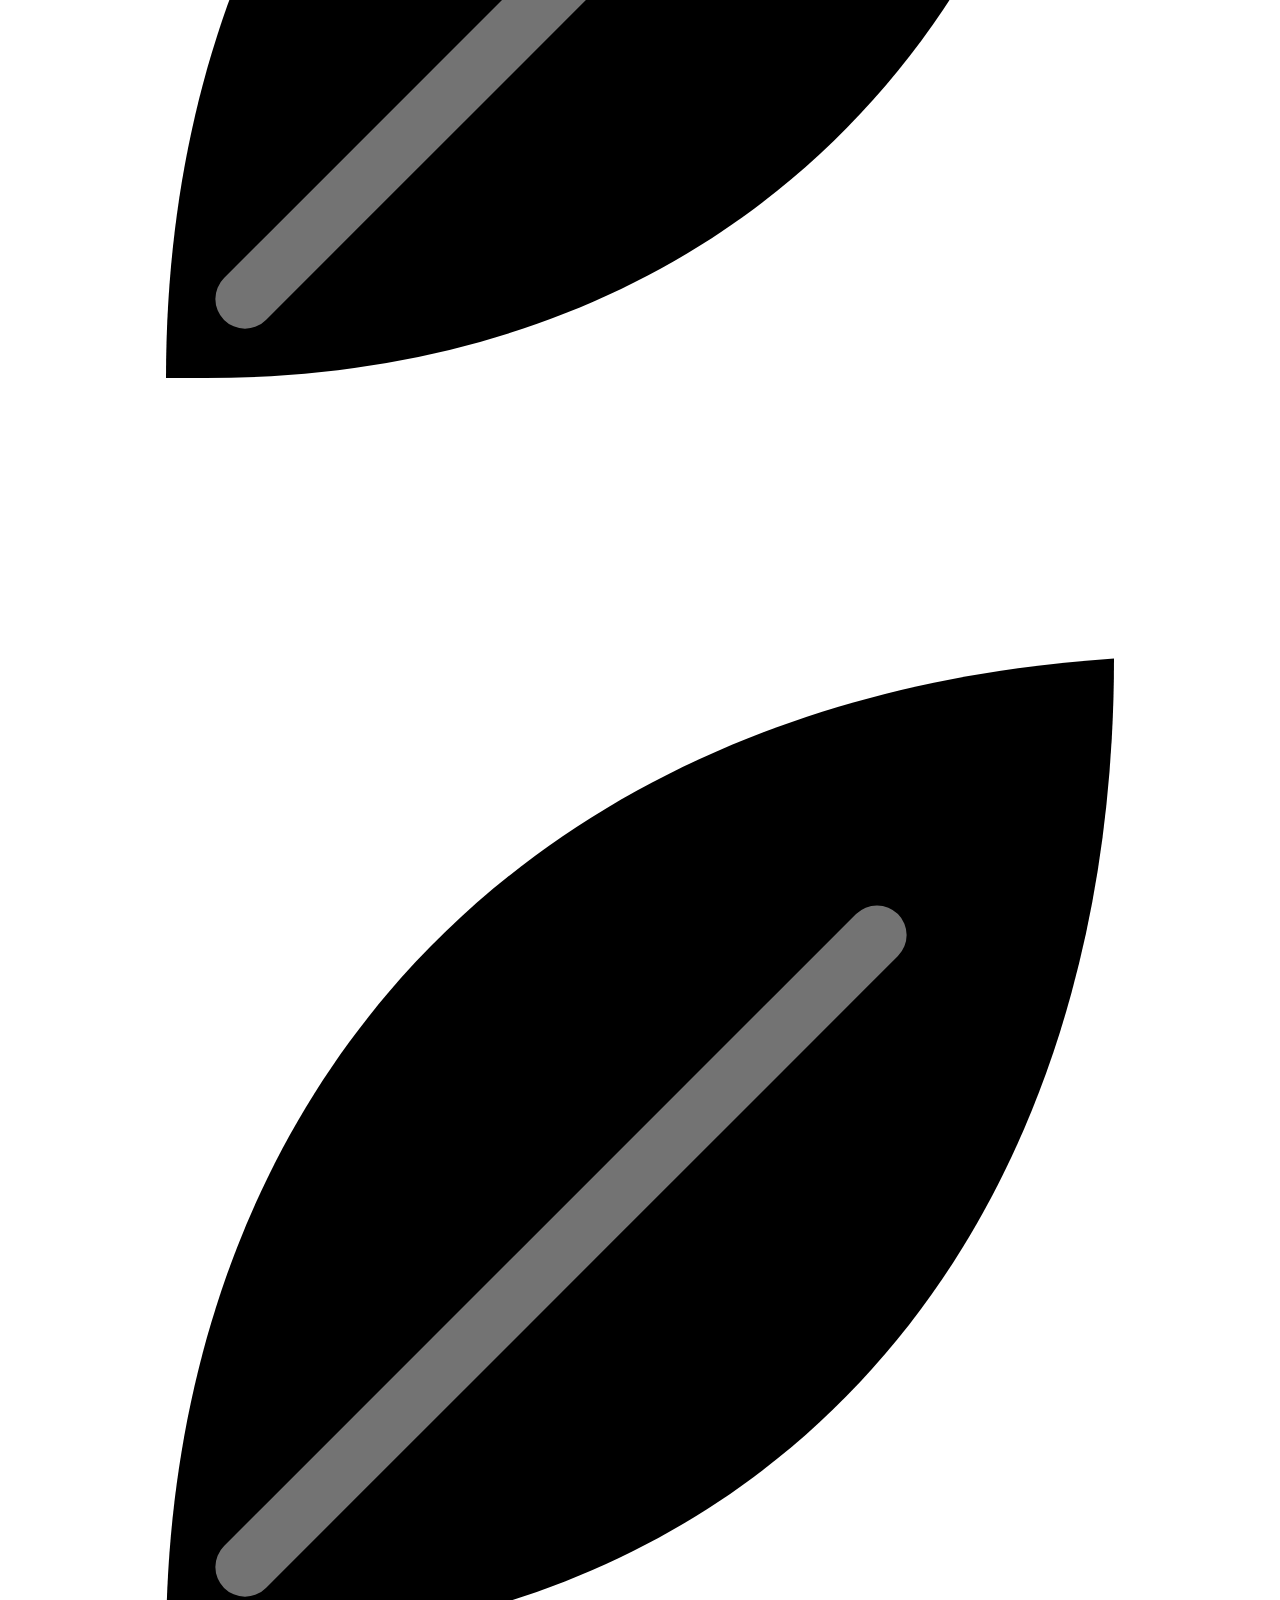
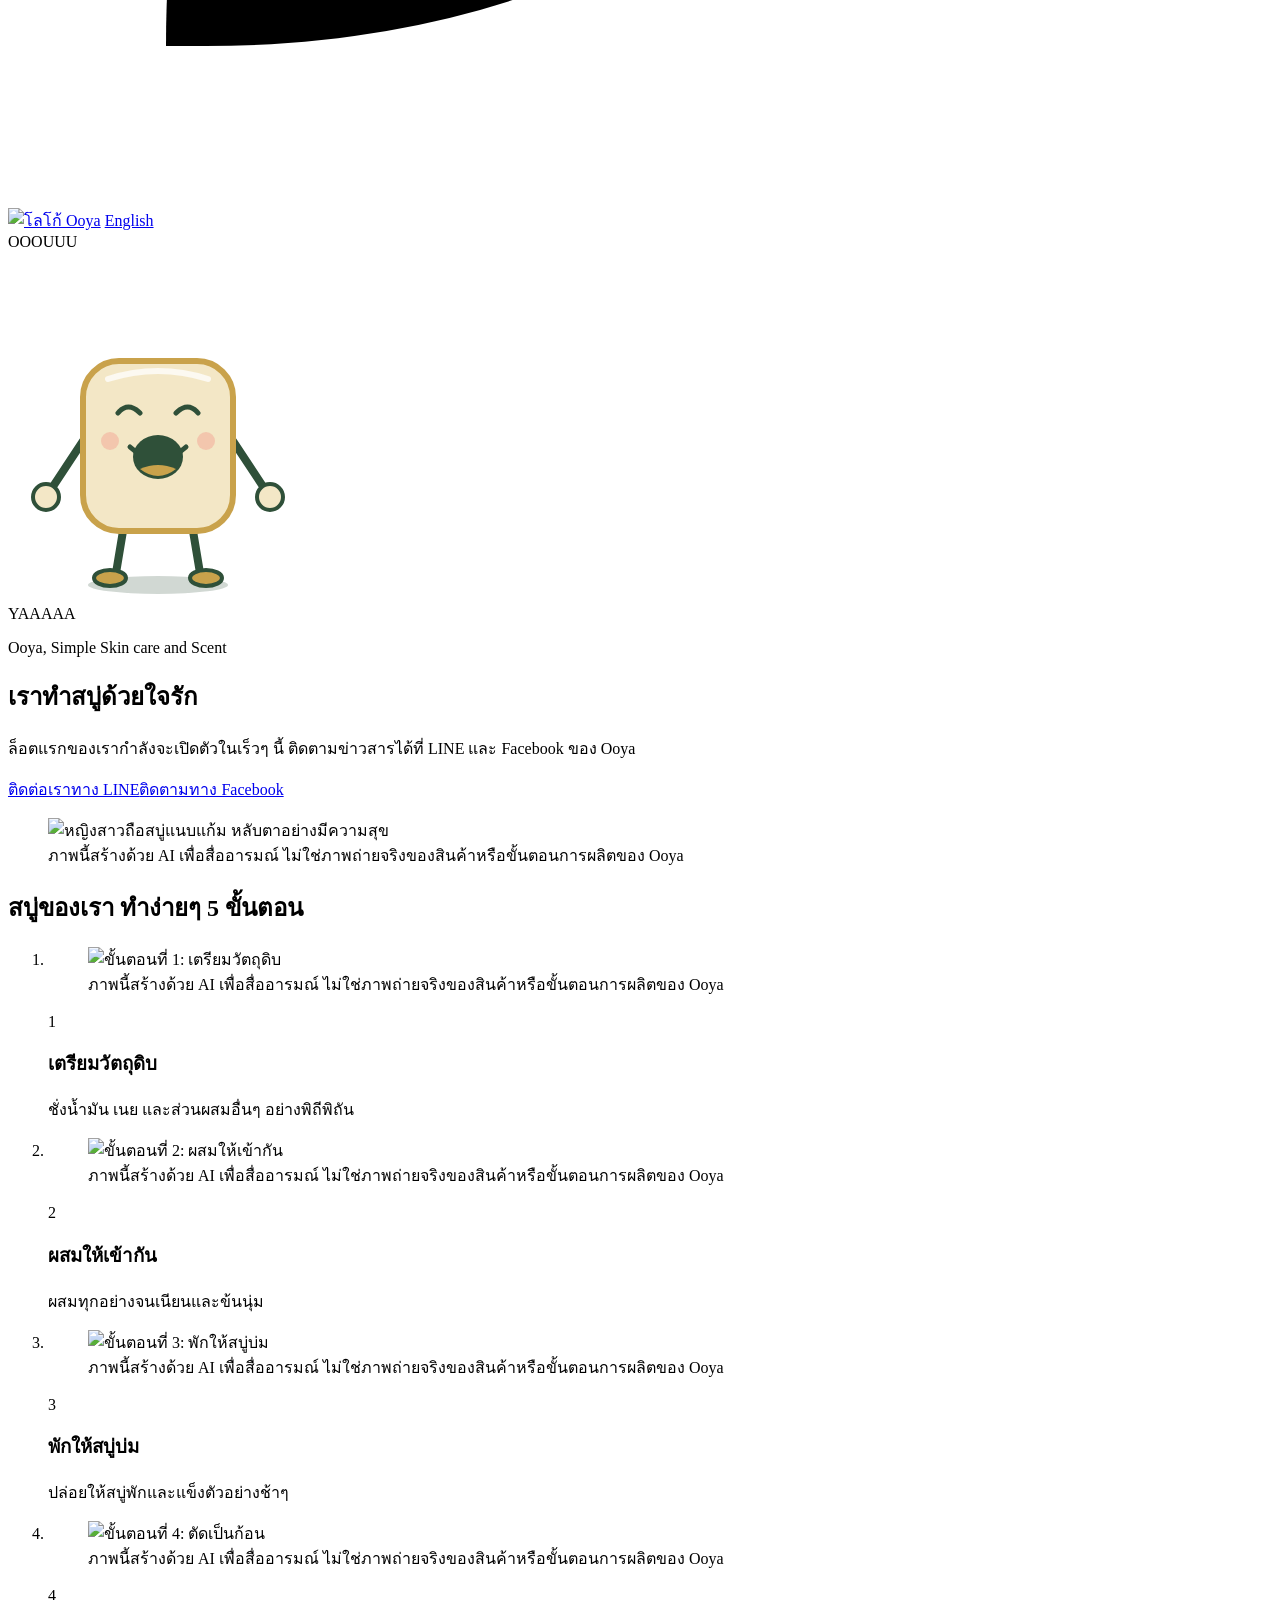
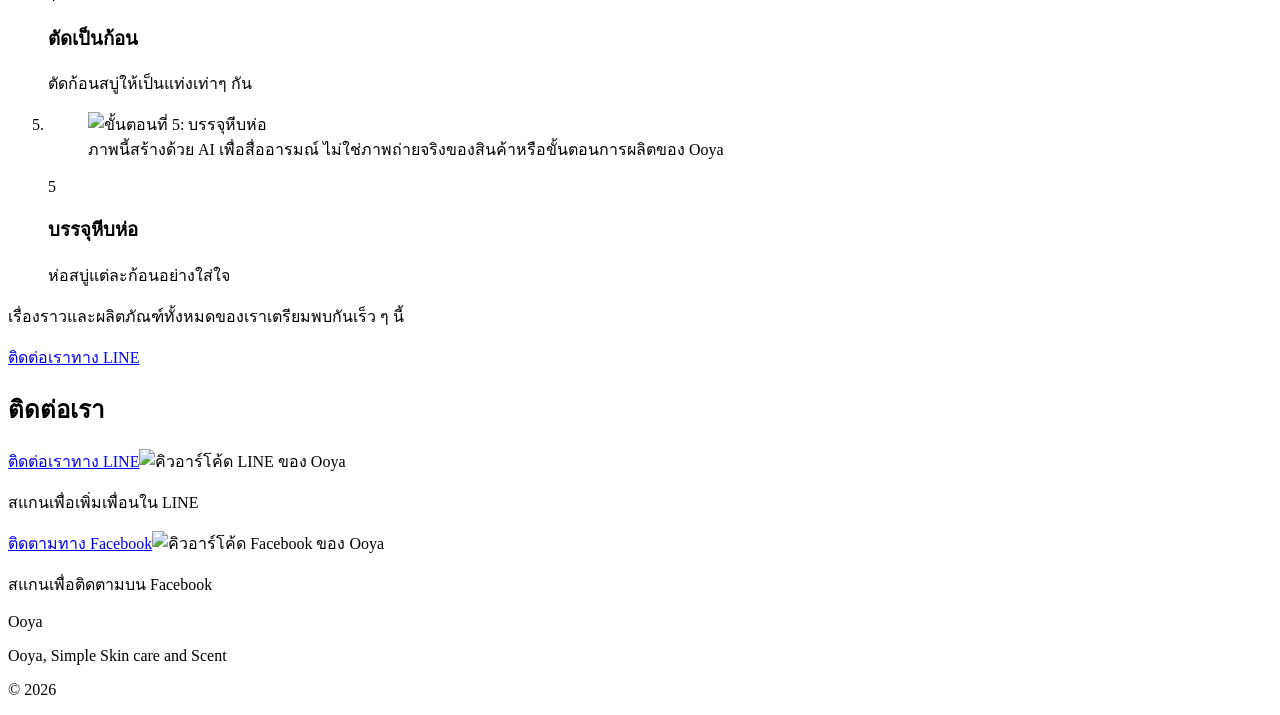
==== commit fd0020da: "Ooya mascot entrance and falling leaves, CSS only (CC_SESSION_ooya_mascot_leaves_v1) Co-Authored-By:" ====
--- a/public/index.html
+++ b/public/index.html
@@ -37,6 +37,15 @@
   <span class="bfly b1" aria-hidden="true"><svg viewBox="0 0 64 48"><use href="#bf"/></svg></span>
   <span class="bfly b2" aria-hidden="true"><svg viewBox="0 0 64 48"><use href="#bf"/></svg></span>
   <span class="bfly b3" aria-hidden="true"><svg viewBox="0 0 64 48"><use href="#bf"/></svg></span>
+  <svg width="0" height="0" style="position:absolute" aria-hidden="true" focusable="false"><symbol id="lf" viewBox="0 0 64 64"><path d="M8 56C8 28 26 8 56 6c0 30-18 50-46 50z" fill="currentColor"/><path d="M12 52L44 20" stroke="#FFFFFF" stroke-width="3" stroke-linecap="round" opacity=".45"/></symbol></svg>
+  <span class="leaf l1" aria-hidden="true"><svg viewBox="0 0 64 64"><use href="#lf"/></svg></span>
+  <span class="leaf l2" aria-hidden="true"><svg viewBox="0 0 64 64"><use href="#lf"/></svg></span>
+  <span class="leaf l3" aria-hidden="true"><svg viewBox="0 0 64 64"><use href="#lf"/></svg></span>
+  <span class="leaf l4" aria-hidden="true"><svg viewBox="0 0 64 64"><use href="#lf"/></svg></span>
+  <span class="leaf l5" aria-hidden="true"><svg viewBox="0 0 64 64"><use href="#lf"/></svg></span>
+  <span class="leaf l6" aria-hidden="true"><svg viewBox="0 0 64 64"><use href="#lf"/></svg></span>
+  <span class="leaf l7" aria-hidden="true"><svg viewBox="0 0 64 64"><use href="#lf"/></svg></span>
+  <span class="leaf l8" aria-hidden="true"><svg viewBox="0 0 64 64"><use href="#lf"/></svg></span>
   <header class="bar">
     <div class="wrap bar-in">
       <a class="brand" href="/"><img src="https://res.cloudinary.com/dfiomi0lb/image/upload/v1794405626/Business/Ooya%20project/ooya_website_generated/ooya_logo_transparent_v1.png" width="687" height="203" alt="โลโก้ Ooya" loading="eager"></a>
@@ -45,6 +54,31 @@
   </header>
   <main>
     <section class="hero">
+    <div class="wrap">
+      <div class="mascot-stage">
+        <span class="shout sh1" aria-hidden="true">OOOUUU</span>
+        <div class="mascot">
+          <svg viewBox="190 0 300 350" role="img" width="300" height="350">
+            <title>ก้อนสบู่การ์ตูน Ooya กระโดดดีใจ</title>
+            <ellipse class="m-shadow" cx="340" cy="334" rx="70" ry="9" fill="#2F5039" opacity=".22"/>
+            <g class="m-body">
+              <g class="m-legL"><path d="M305 280 L298 322" stroke="#2F5039" stroke-width="8" stroke-linecap="round" fill="none"/><ellipse cx="292" cy="327" rx="16" ry="8" fill="#C9A24B" stroke="#2F5039" stroke-width="4"/></g>
+              <g class="m-legR"><path d="M375 280 L382 322" stroke="#2F5039" stroke-width="8" stroke-linecap="round" fill="none"/><ellipse cx="388" cy="327" rx="16" ry="8" fill="#C9A24B" stroke="#2F5039" stroke-width="4"/></g>
+              <g class="m-armL"><path d="M265 190 L232 240" stroke="#2F5039" stroke-width="8" stroke-linecap="round" fill="none"/><circle cx="228" cy="246" r="13" fill="#F3E7C6" stroke="#2F5039" stroke-width="4"/></g>
+              <g class="m-armR"><path d="M415 190 L448 240" stroke="#2F5039" stroke-width="8" stroke-linecap="round" fill="none"/><circle cx="452" cy="246" r="13" fill="#F3E7C6" stroke="#2F5039" stroke-width="4"/></g>
+              <rect x="265" y="110" width="150" height="170" rx="36" fill="#F3E7C6" stroke="#C9A24B" stroke-width="6"/>
+              <path d="M290 128 Q340 112 390 128" stroke="#FFFFFF" stroke-width="6" stroke-linecap="round" fill="none" opacity=".75"/>
+              <path d="M300 162 Q310 150 322 162" stroke="#2F5039" stroke-width="5" stroke-linecap="round" fill="none"/>
+              <path d="M358 162 Q370 150 380 162" stroke="#2F5039" stroke-width="5" stroke-linecap="round" fill="none"/>
+              <circle cx="292" cy="190" r="9" fill="#F2B8A2" opacity=".7"/><circle cx="388" cy="190" r="9" fill="#F2B8A2" opacity=".7"/>
+              <path class="m-smile" d="M312 196 Q340 222 368 196" stroke="#2F5039" stroke-width="5" stroke-linecap="round" fill="none"/>
+              <g class="m-open"><ellipse cx="340" cy="206" rx="25" ry="22" fill="#2F5039"/><path d="M322 218 Q340 232 358 218 Q340 210 322 218Z" fill="#C9A24B"/></g>
+            </g>
+          </svg>
+        </div>
+        <span class="shout sh2" aria-hidden="true">YAAAAA</span>
+      </div>
+    </div>
       <div class="wrap hero-in">
         <div class="panel hero-text rise">
           <p class="kicker">Ooya, Simple Skin care and Scent</p>
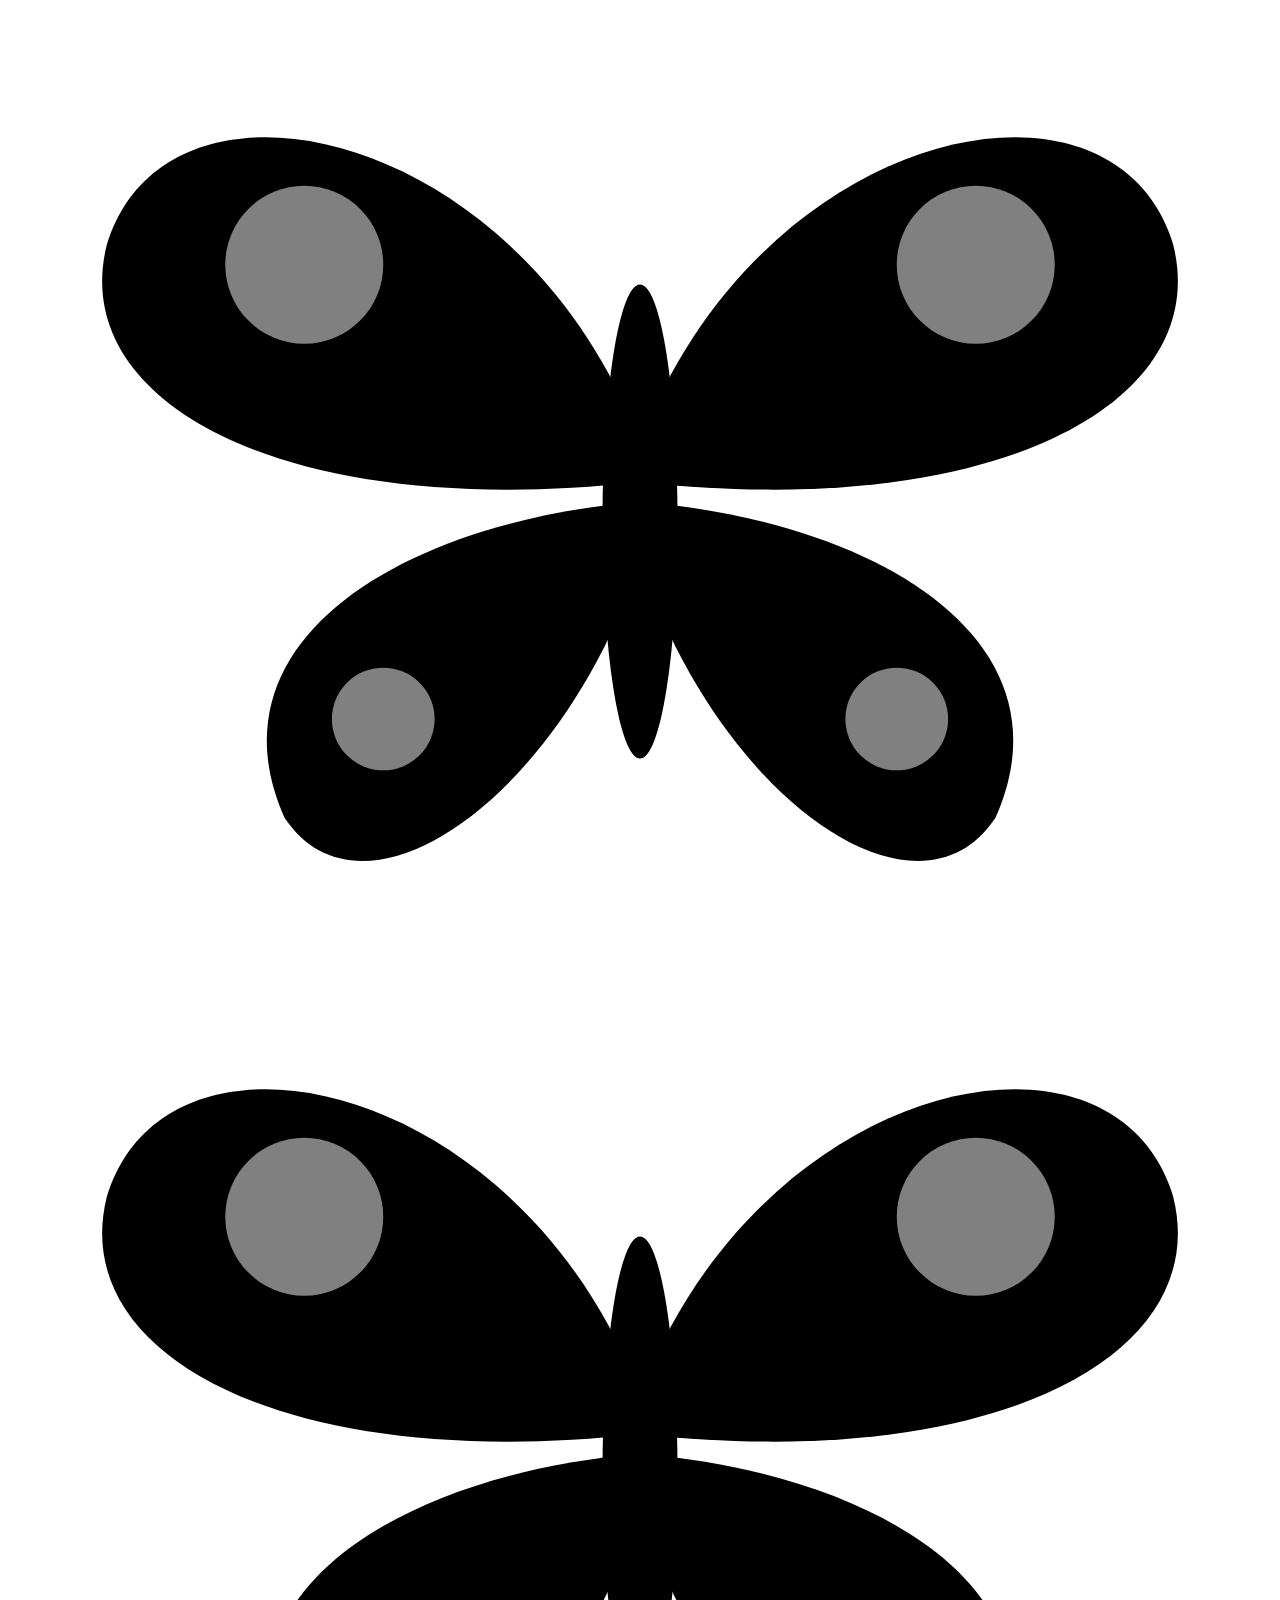
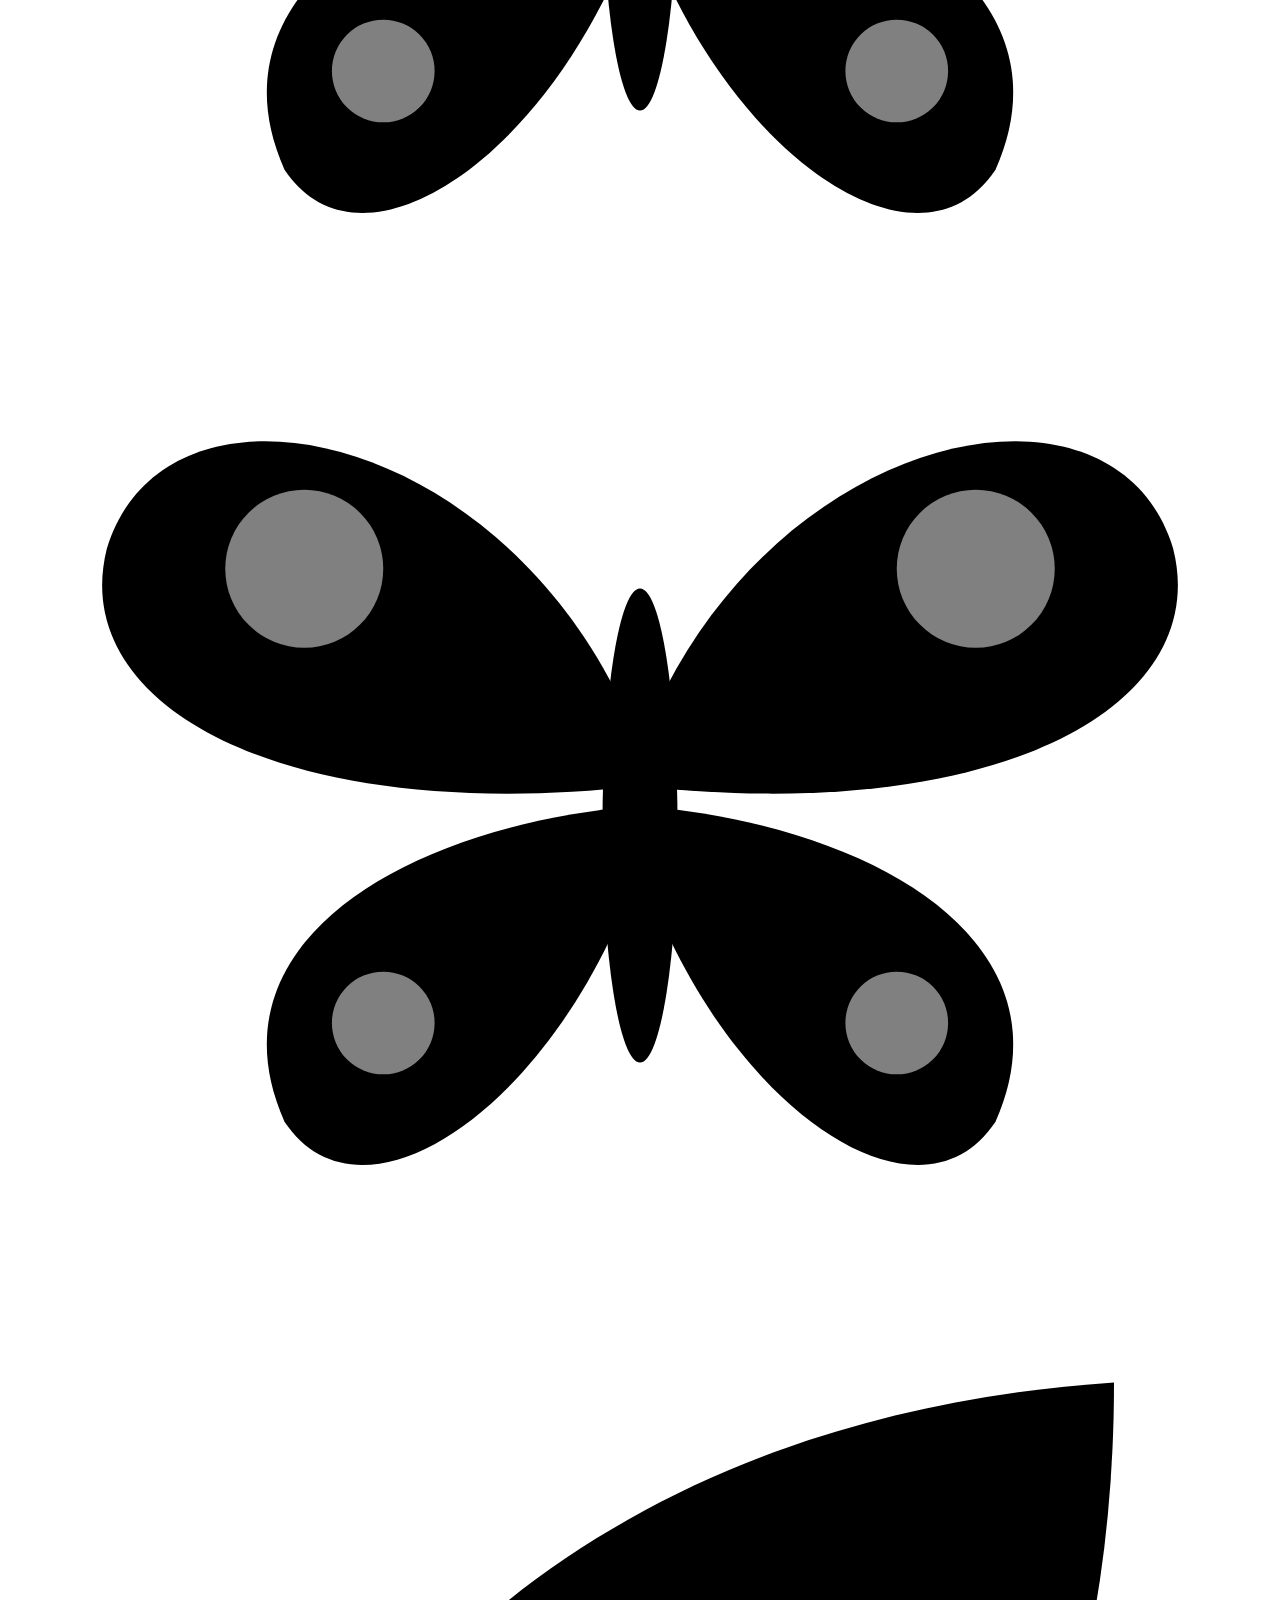
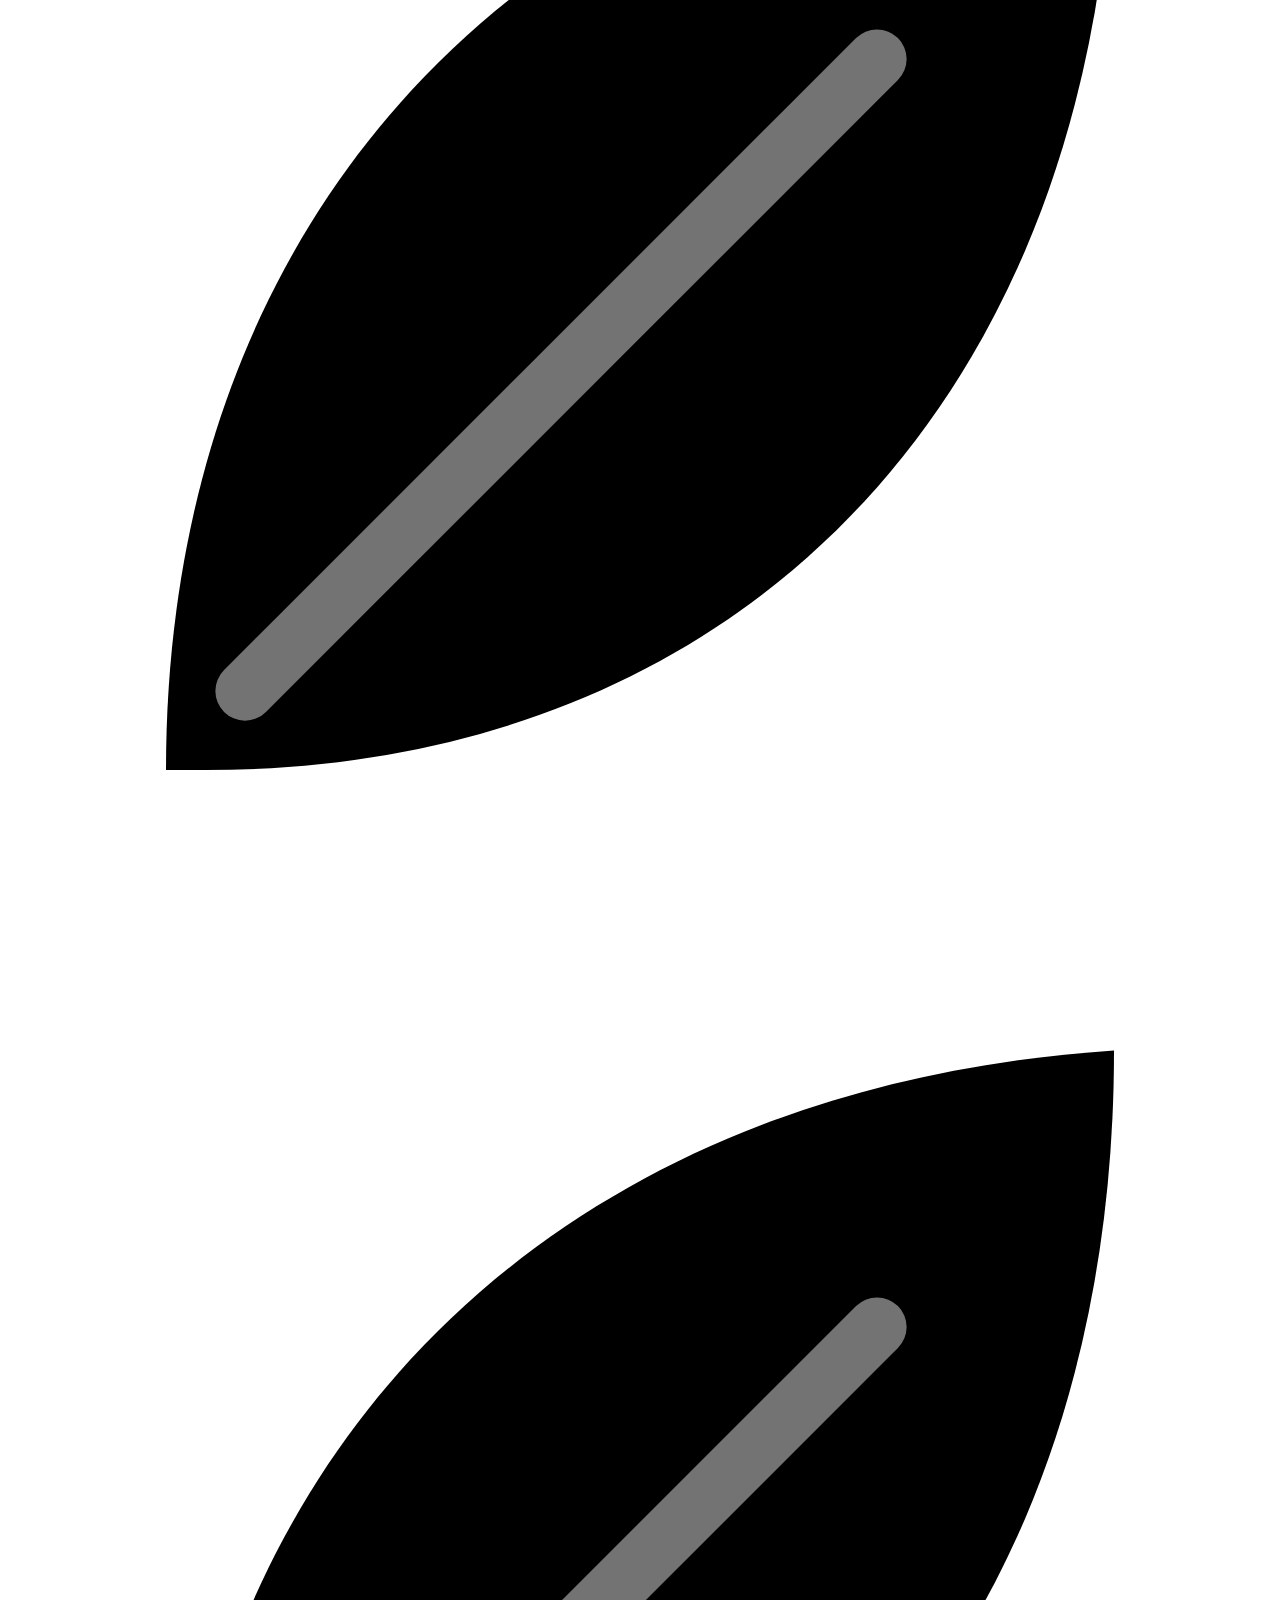
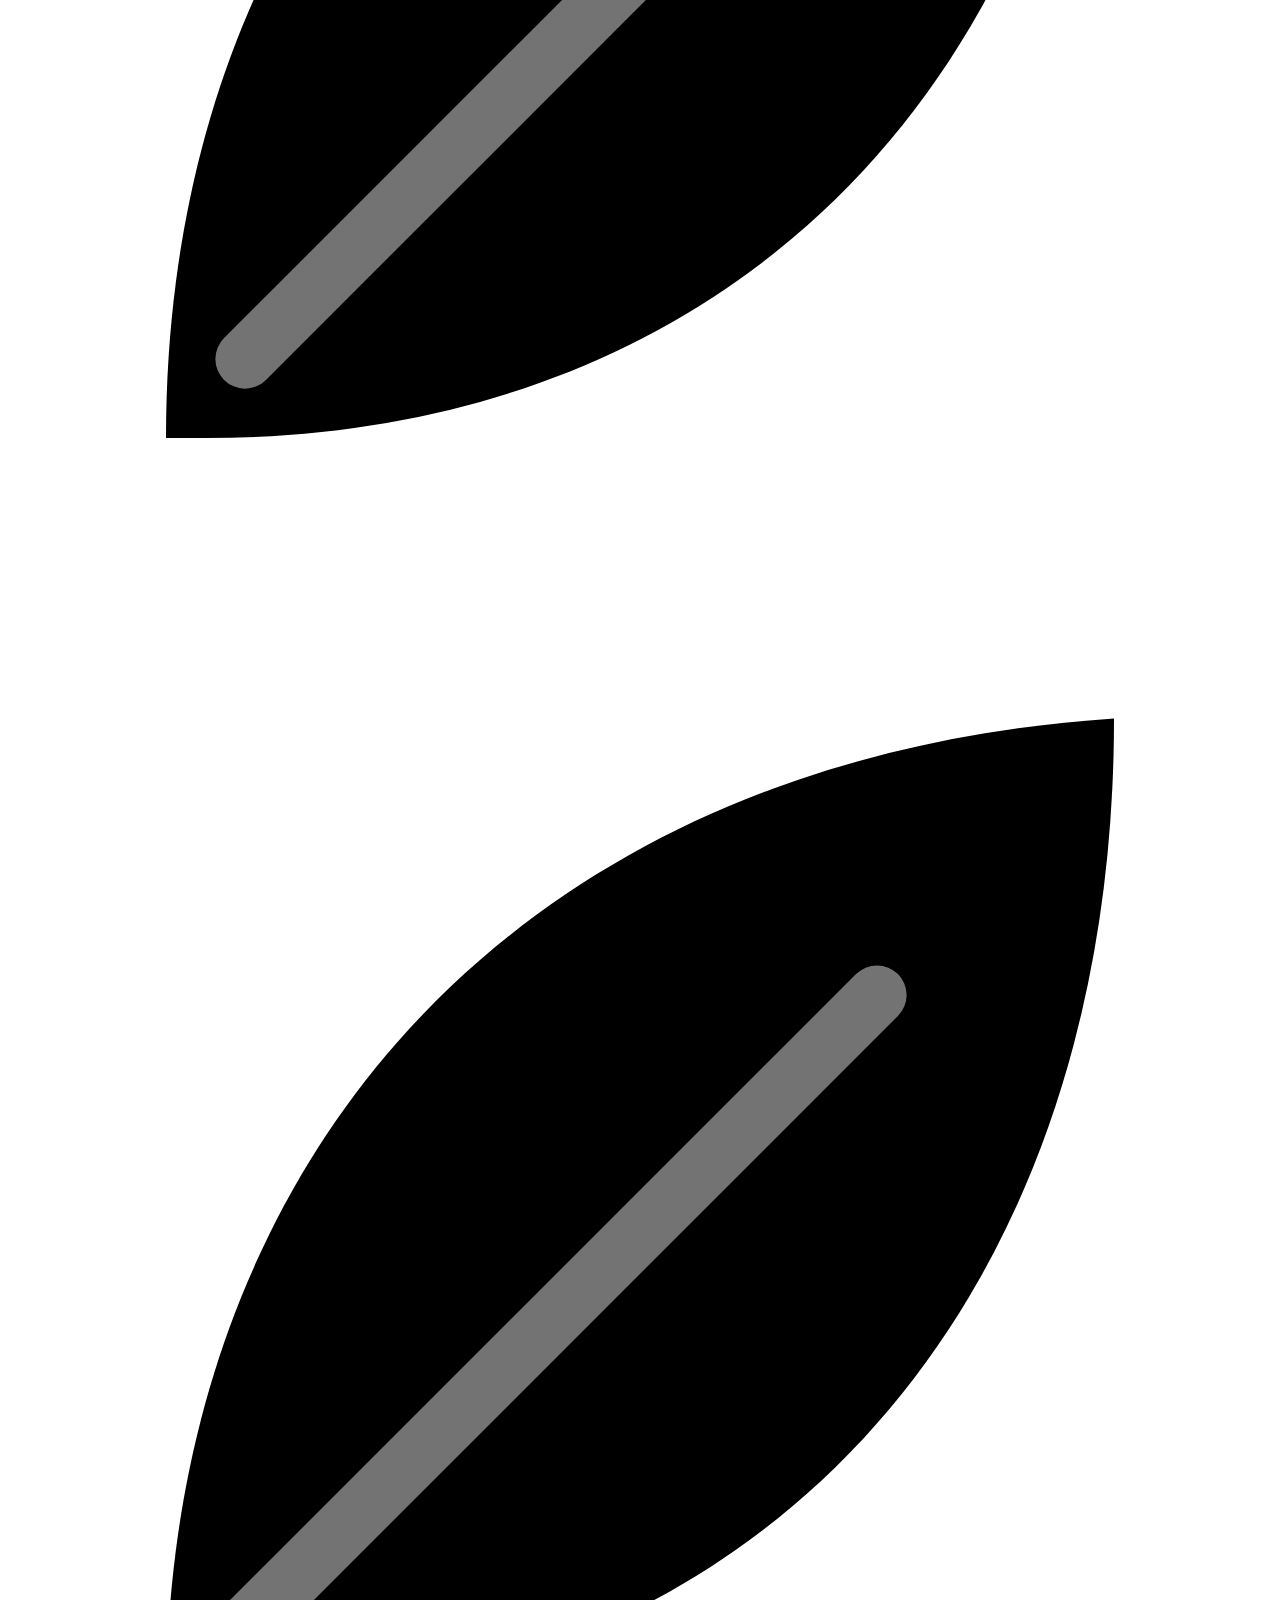
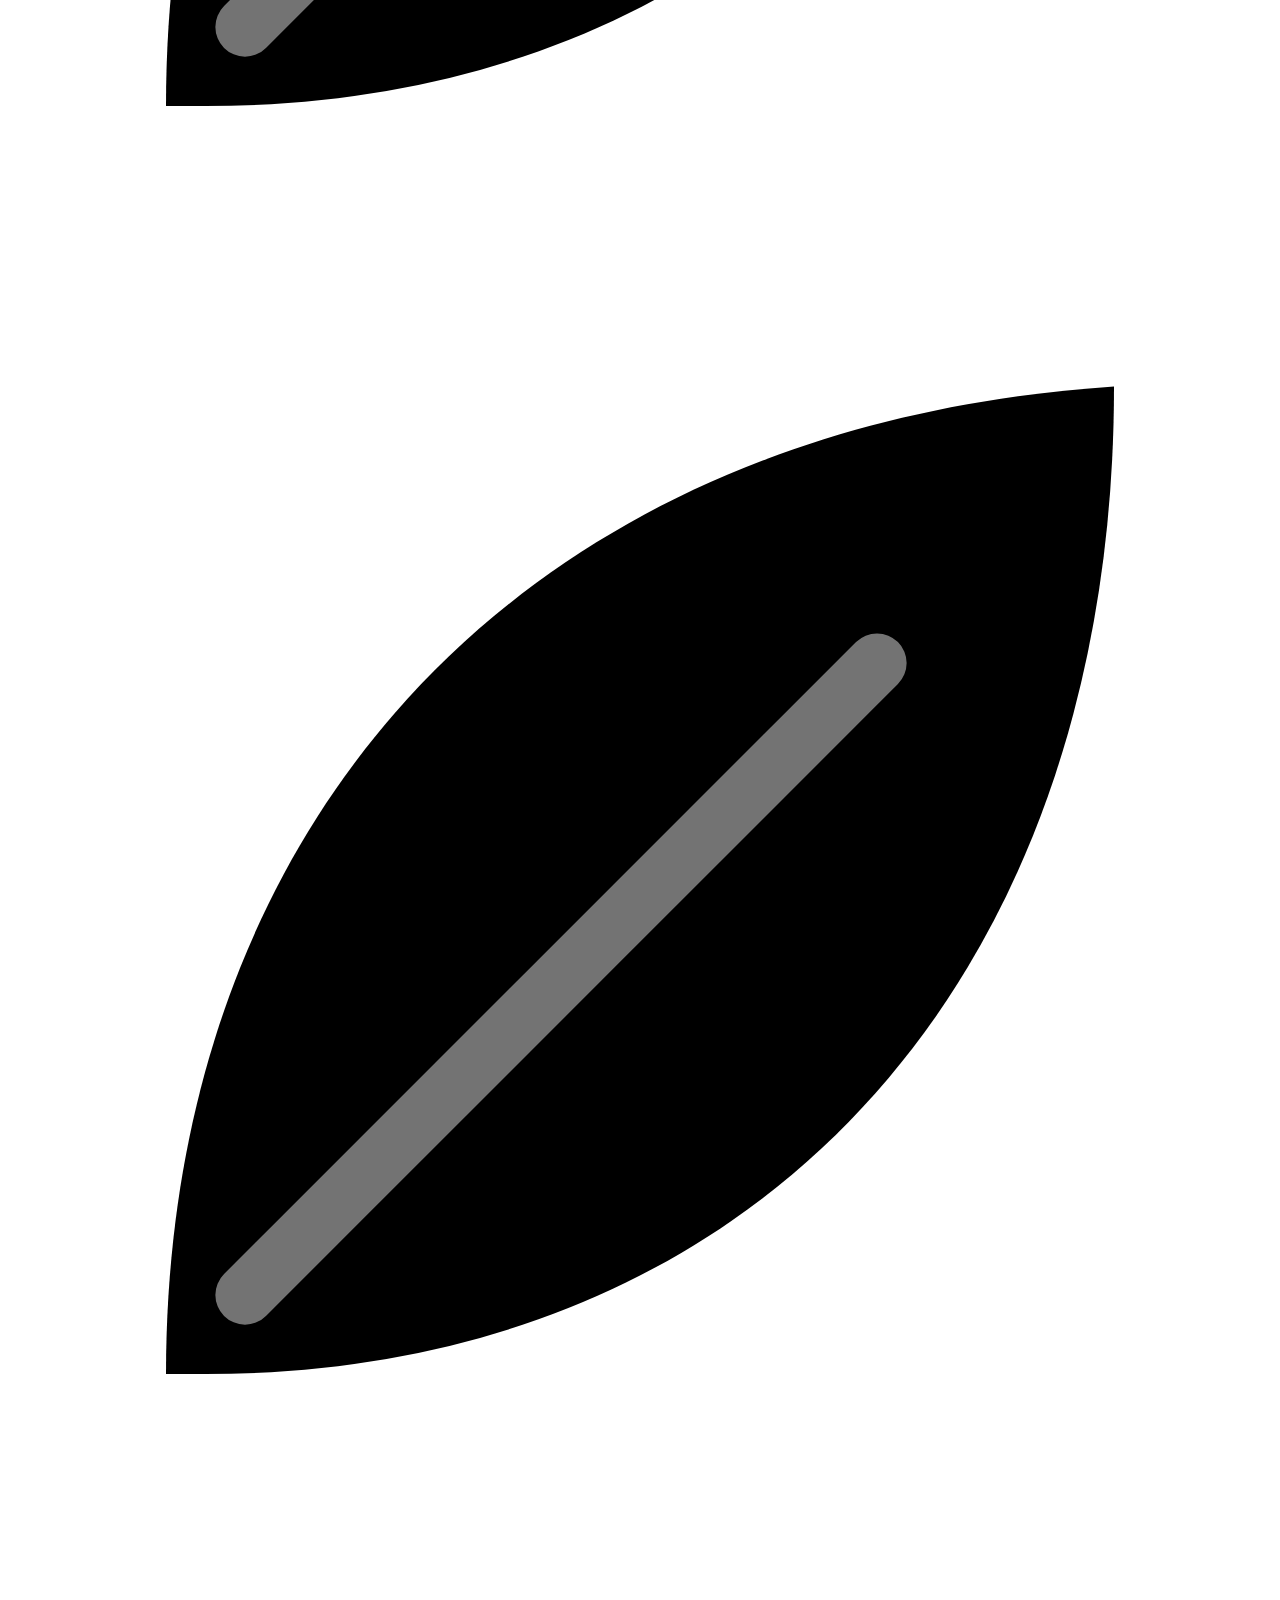
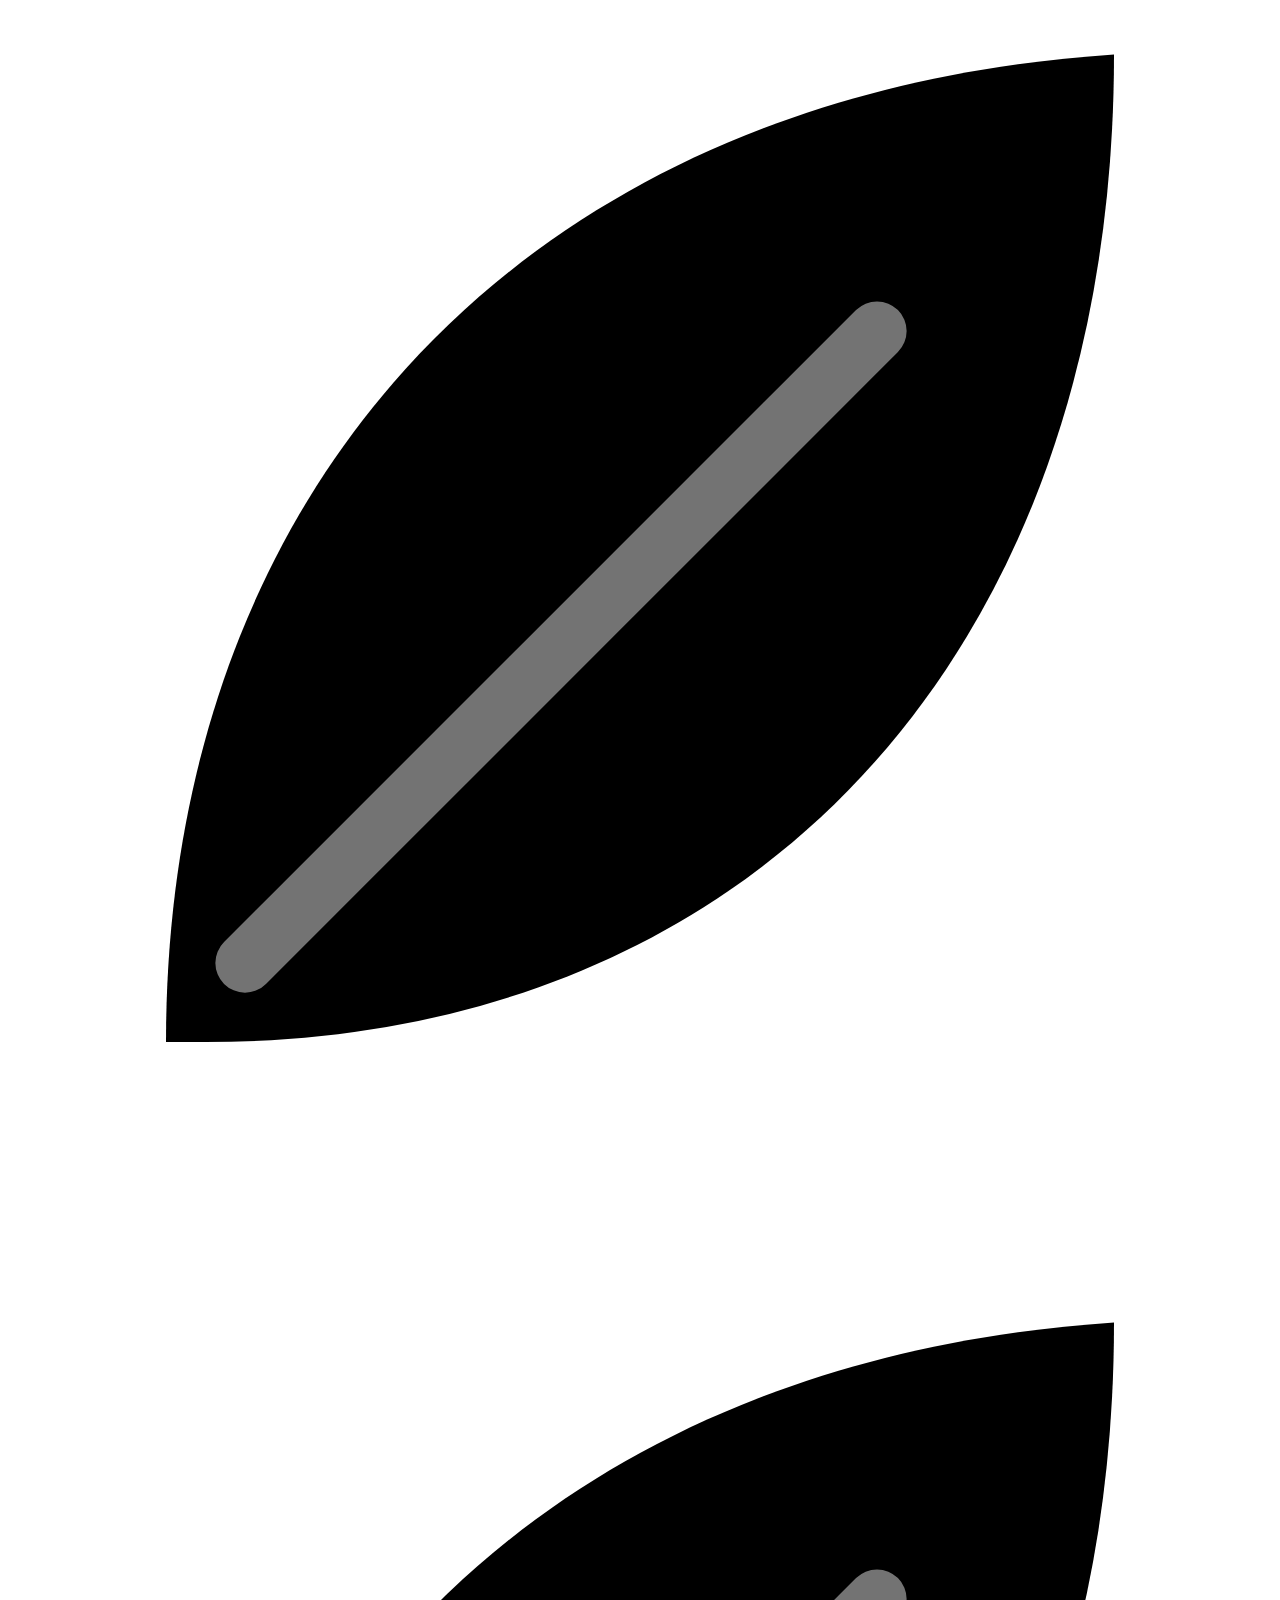
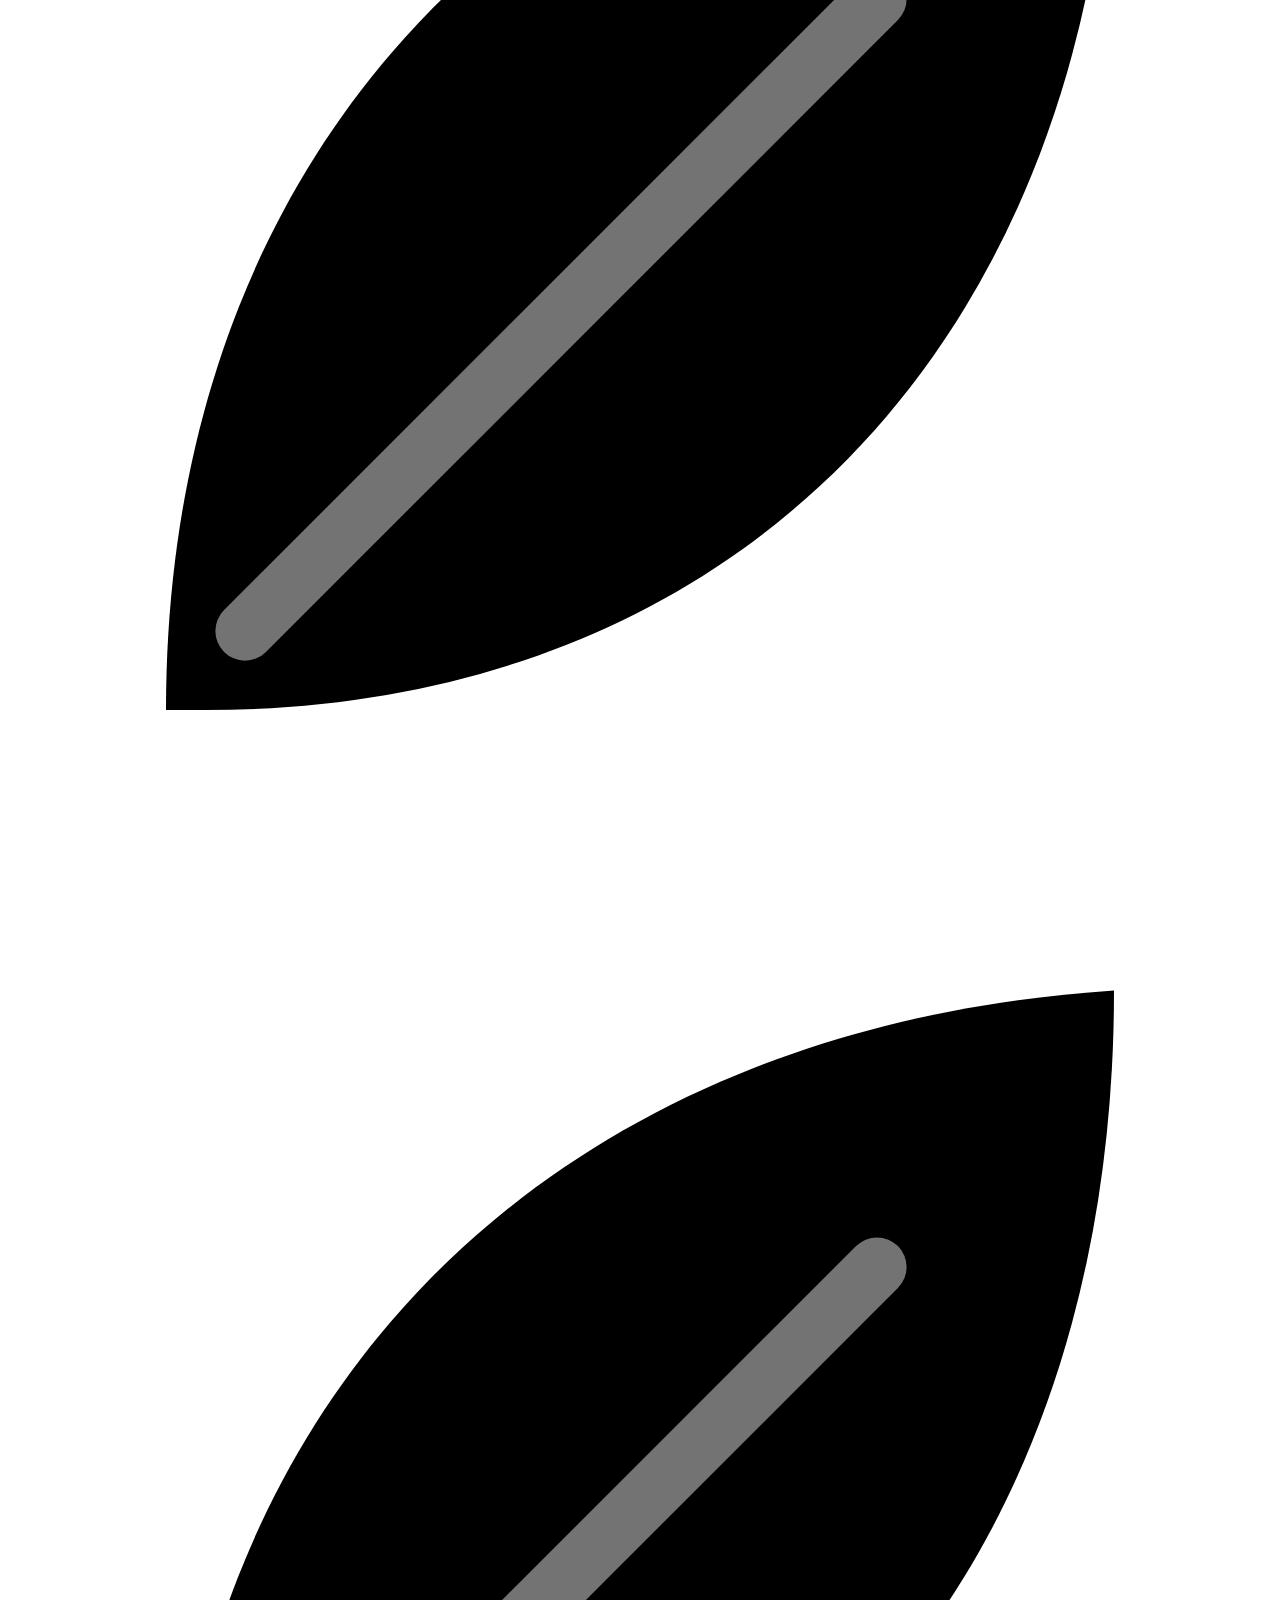
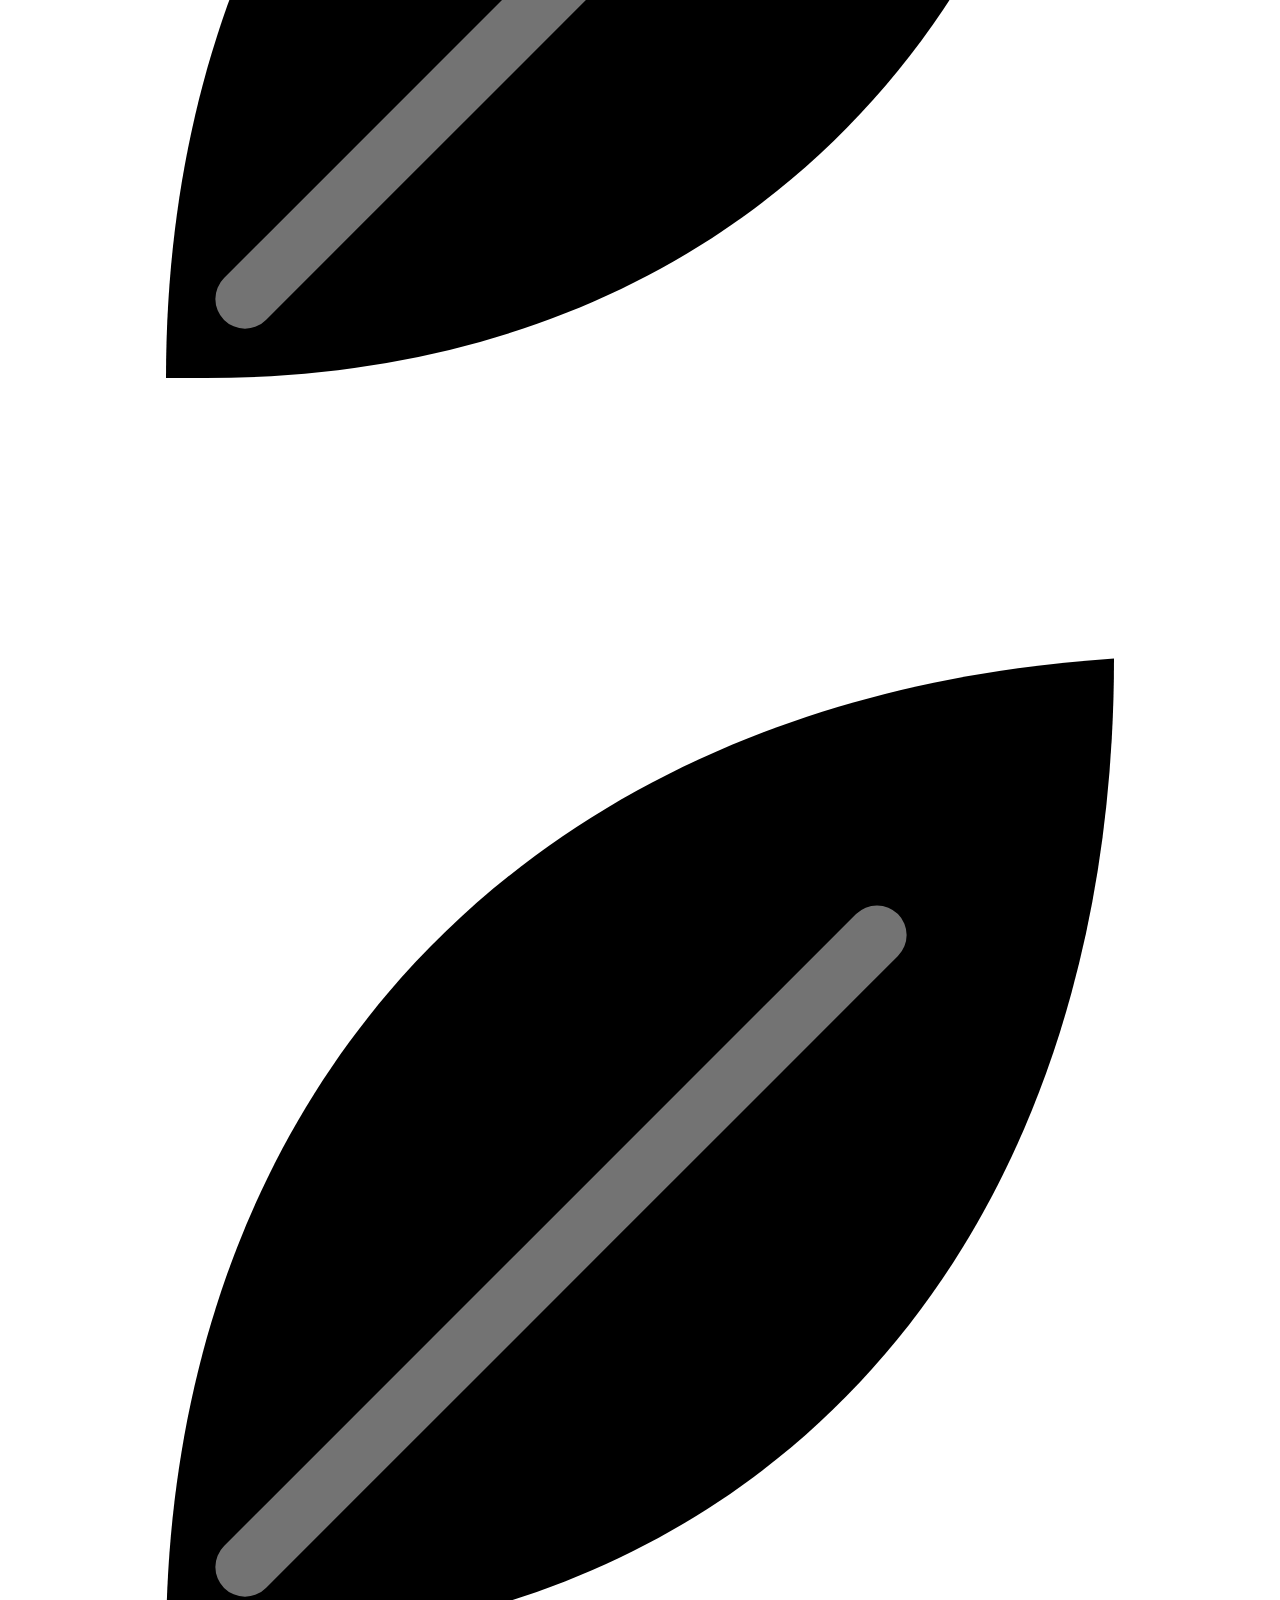
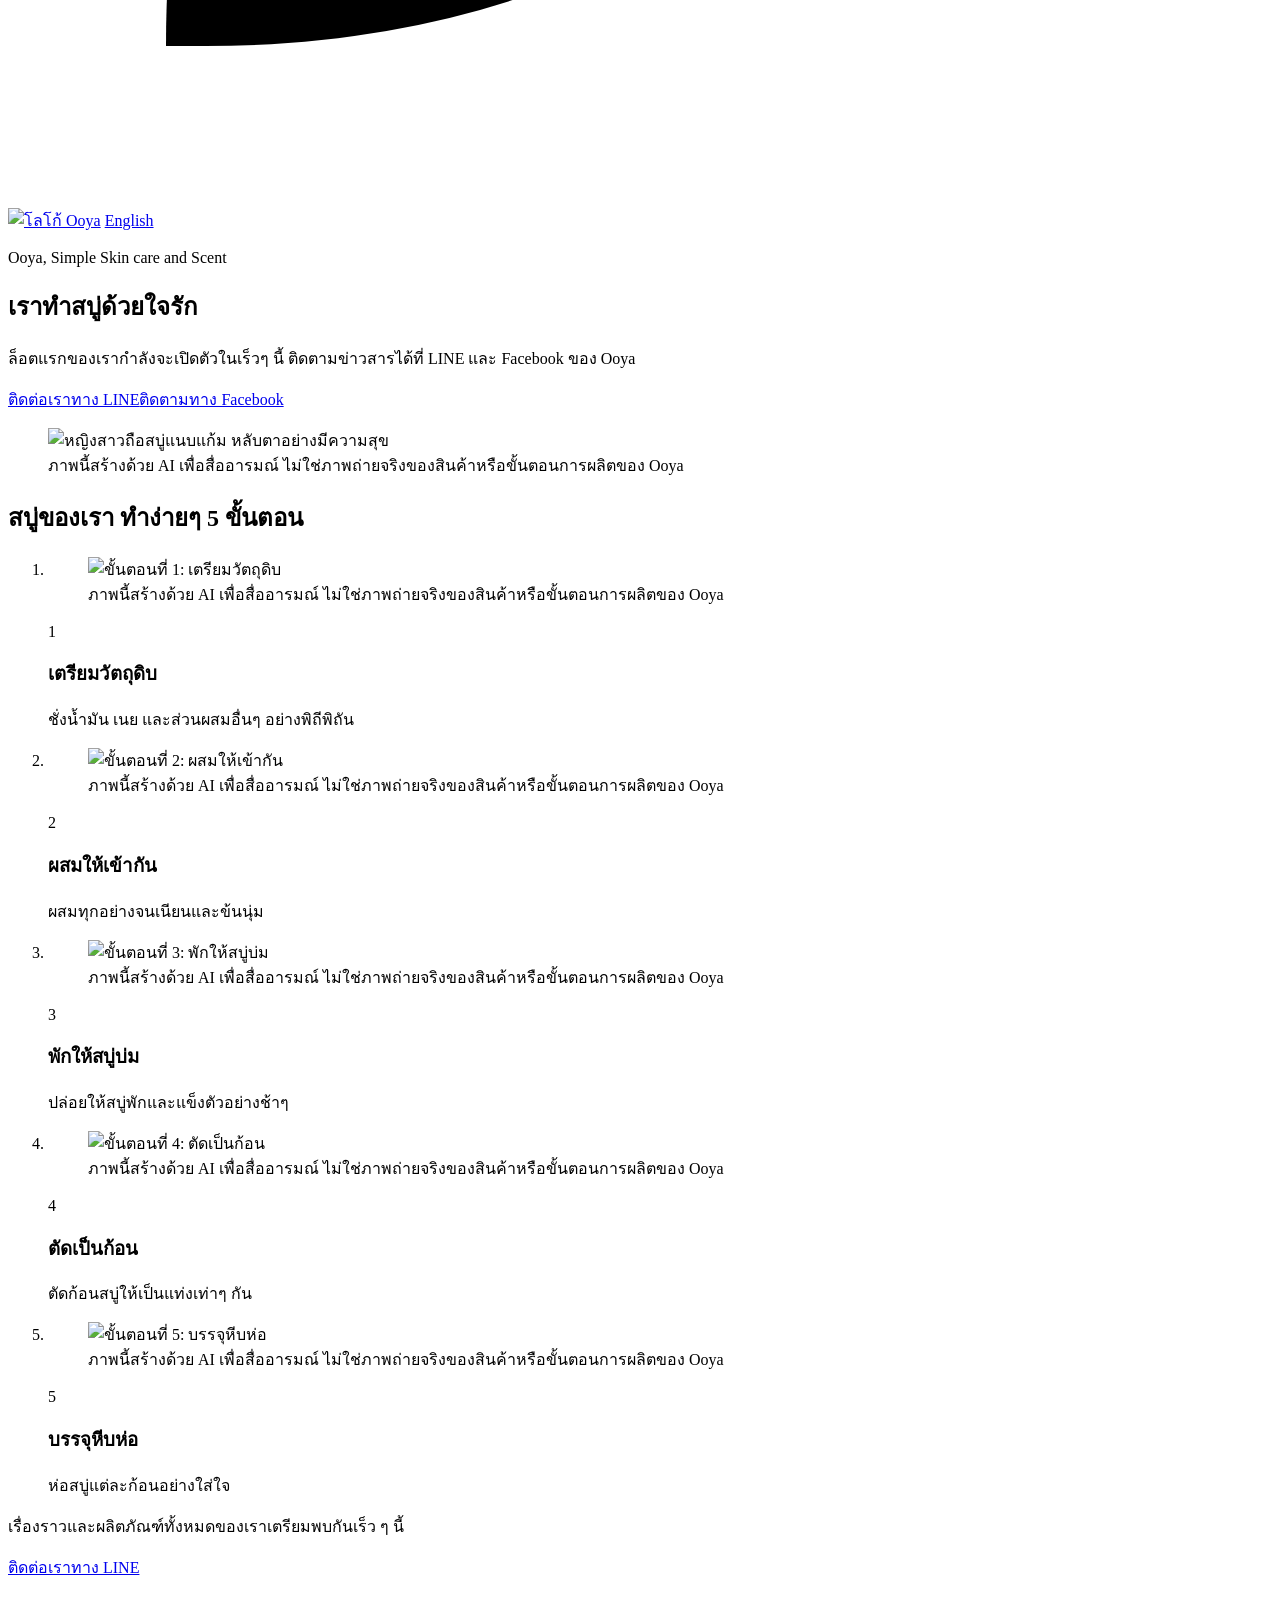
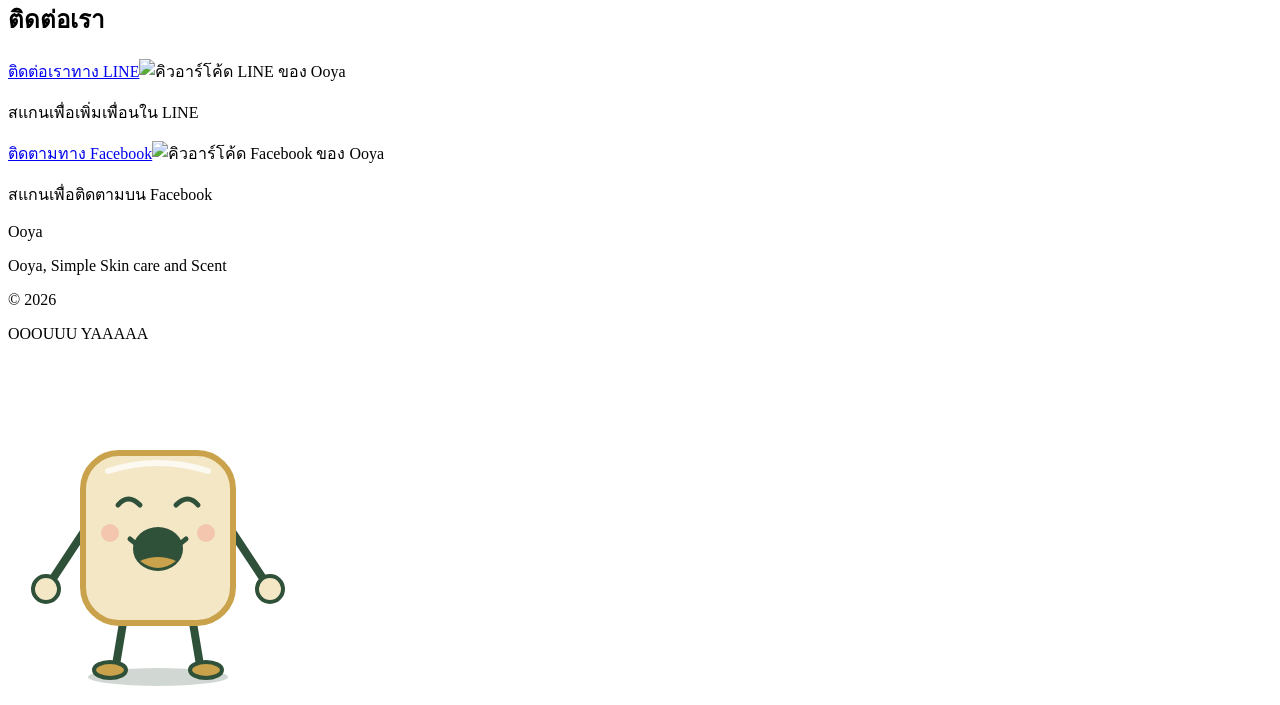
==== commit a5a6c730: "Ooya mascot sticky at the bottom, half size, scroll-driven, CSS only (CC_SESSION_ooya_mascot_sticky_" ====
--- a/public/index.html
+++ b/public/index.html
@@ -54,31 +54,6 @@
   </header>
   <main>
     <section class="hero">
-    <div class="wrap">
-      <div class="mascot-stage">
-        <span class="shout sh1" aria-hidden="true">OOOUUU</span>
-        <div class="mascot">
-          <svg viewBox="190 0 300 350" role="img" width="300" height="350">
-            <title>ก้อนสบู่การ์ตูน Ooya กระโดดดีใจ</title>
-            <ellipse class="m-shadow" cx="340" cy="334" rx="70" ry="9" fill="#2F5039" opacity=".22"/>
-            <g class="m-body">
-              <g class="m-legL"><path d="M305 280 L298 322" stroke="#2F5039" stroke-width="8" stroke-linecap="round" fill="none"/><ellipse cx="292" cy="327" rx="16" ry="8" fill="#C9A24B" stroke="#2F5039" stroke-width="4"/></g>
-              <g class="m-legR"><path d="M375 280 L382 322" stroke="#2F5039" stroke-width="8" stroke-linecap="round" fill="none"/><ellipse cx="388" cy="327" rx="16" ry="8" fill="#C9A24B" stroke="#2F5039" stroke-width="4"/></g>
-              <g class="m-armL"><path d="M265 190 L232 240" stroke="#2F5039" stroke-width="8" stroke-linecap="round" fill="none"/><circle cx="228" cy="246" r="13" fill="#F3E7C6" stroke="#2F5039" stroke-width="4"/></g>
-              <g class="m-armR"><path d="M415 190 L448 240" stroke="#2F5039" stroke-width="8" stroke-linecap="round" fill="none"/><circle cx="452" cy="246" r="13" fill="#F3E7C6" stroke="#2F5039" stroke-width="4"/></g>
-              <rect x="265" y="110" width="150" height="170" rx="36" fill="#F3E7C6" stroke="#C9A24B" stroke-width="6"/>
-              <path d="M290 128 Q340 112 390 128" stroke="#FFFFFF" stroke-width="6" stroke-linecap="round" fill="none" opacity=".75"/>
-              <path d="M300 162 Q310 150 322 162" stroke="#2F5039" stroke-width="5" stroke-linecap="round" fill="none"/>
-              <path d="M358 162 Q370 150 380 162" stroke="#2F5039" stroke-width="5" stroke-linecap="round" fill="none"/>
-              <circle cx="292" cy="190" r="9" fill="#F2B8A2" opacity=".7"/><circle cx="388" cy="190" r="9" fill="#F2B8A2" opacity=".7"/>
-              <path class="m-smile" d="M312 196 Q340 222 368 196" stroke="#2F5039" stroke-width="5" stroke-linecap="round" fill="none"/>
-              <g class="m-open"><ellipse cx="340" cy="206" rx="25" ry="22" fill="#2F5039"/><path d="M322 218 Q340 232 358 218 Q340 210 322 218Z" fill="#C9A24B"/></g>
-            </g>
-          </svg>
-        </div>
-        <span class="shout sh2" aria-hidden="true">YAAAAA</span>
-      </div>
-    </div>
       <div class="wrap hero-in">
         <div class="panel hero-text rise">
           <p class="kicker">Ooya, Simple Skin care and Scent</p>
@@ -139,5 +114,26 @@
       </div>
     </div>
   </footer>
+  <span class="shout sh1" aria-hidden="true">OOOUUU</span>
+  <span class="shout sh2" aria-hidden="true">YAAAAA</span>
+  <div class="mascot"><div class="m-walk"><div class="m-hop"><div class="m-bobber">
+    <svg viewBox="190 0 300 350" role="img" width="300" height="350">
+      <title>ก้อนสบู่การ์ตูน Ooya กระโดดดีใจ</title>
+      <ellipse class="m-shadow" cx="340" cy="334" rx="70" ry="9" fill="#2F5039" opacity=".22"/>
+      <g class="m-body">
+        <g class="m-legL"><path d="M305 280 L298 322" stroke="#2F5039" stroke-width="8" stroke-linecap="round" fill="none"/><ellipse cx="292" cy="327" rx="16" ry="8" fill="#C9A24B" stroke="#2F5039" stroke-width="4"/></g>
+        <g class="m-legR"><path d="M375 280 L382 322" stroke="#2F5039" stroke-width="8" stroke-linecap="round" fill="none"/><ellipse cx="388" cy="327" rx="16" ry="8" fill="#C9A24B" stroke="#2F5039" stroke-width="4"/></g>
+        <g class="m-armL"><g class="m-reachL"><path d="M265 190 L232 240" stroke="#2F5039" stroke-width="8" stroke-linecap="round" fill="none"/><circle cx="228" cy="246" r="13" fill="#F3E7C6" stroke="#2F5039" stroke-width="4"/></g></g>
+        <g class="m-armR"><g class="m-reachR"><path d="M415 190 L448 240" stroke="#2F5039" stroke-width="8" stroke-linecap="round" fill="none"/><circle cx="452" cy="246" r="13" fill="#F3E7C6" stroke="#2F5039" stroke-width="4"/></g></g>
+        <rect x="265" y="110" width="150" height="170" rx="36" fill="#F3E7C6" stroke="#C9A24B" stroke-width="6"/>
+        <path d="M290 128 Q340 112 390 128" stroke="#FFFFFF" stroke-width="6" stroke-linecap="round" fill="none" opacity=".75"/>
+        <path d="M300 162 Q310 150 322 162" stroke="#2F5039" stroke-width="5" stroke-linecap="round" fill="none"/>
+        <path d="M358 162 Q370 150 380 162" stroke="#2F5039" stroke-width="5" stroke-linecap="round" fill="none"/>
+        <circle cx="292" cy="190" r="9" fill="#F2B8A2" opacity=".7"/><circle cx="388" cy="190" r="9" fill="#F2B8A2" opacity=".7"/>
+        <path class="m-smile" d="M312 196 Q340 222 368 196" stroke="#2F5039" stroke-width="5" stroke-linecap="round" fill="none"/>
+        <g class="m-open"><ellipse cx="340" cy="206" rx="25" ry="22" fill="#2F5039"/><path d="M322 218 Q340 232 358 218 Q340 210 322 218Z" fill="#C9A24B"/></g>
+      </g>
+    </svg>
+  </div></div></div></div>
 </body>
 </html>
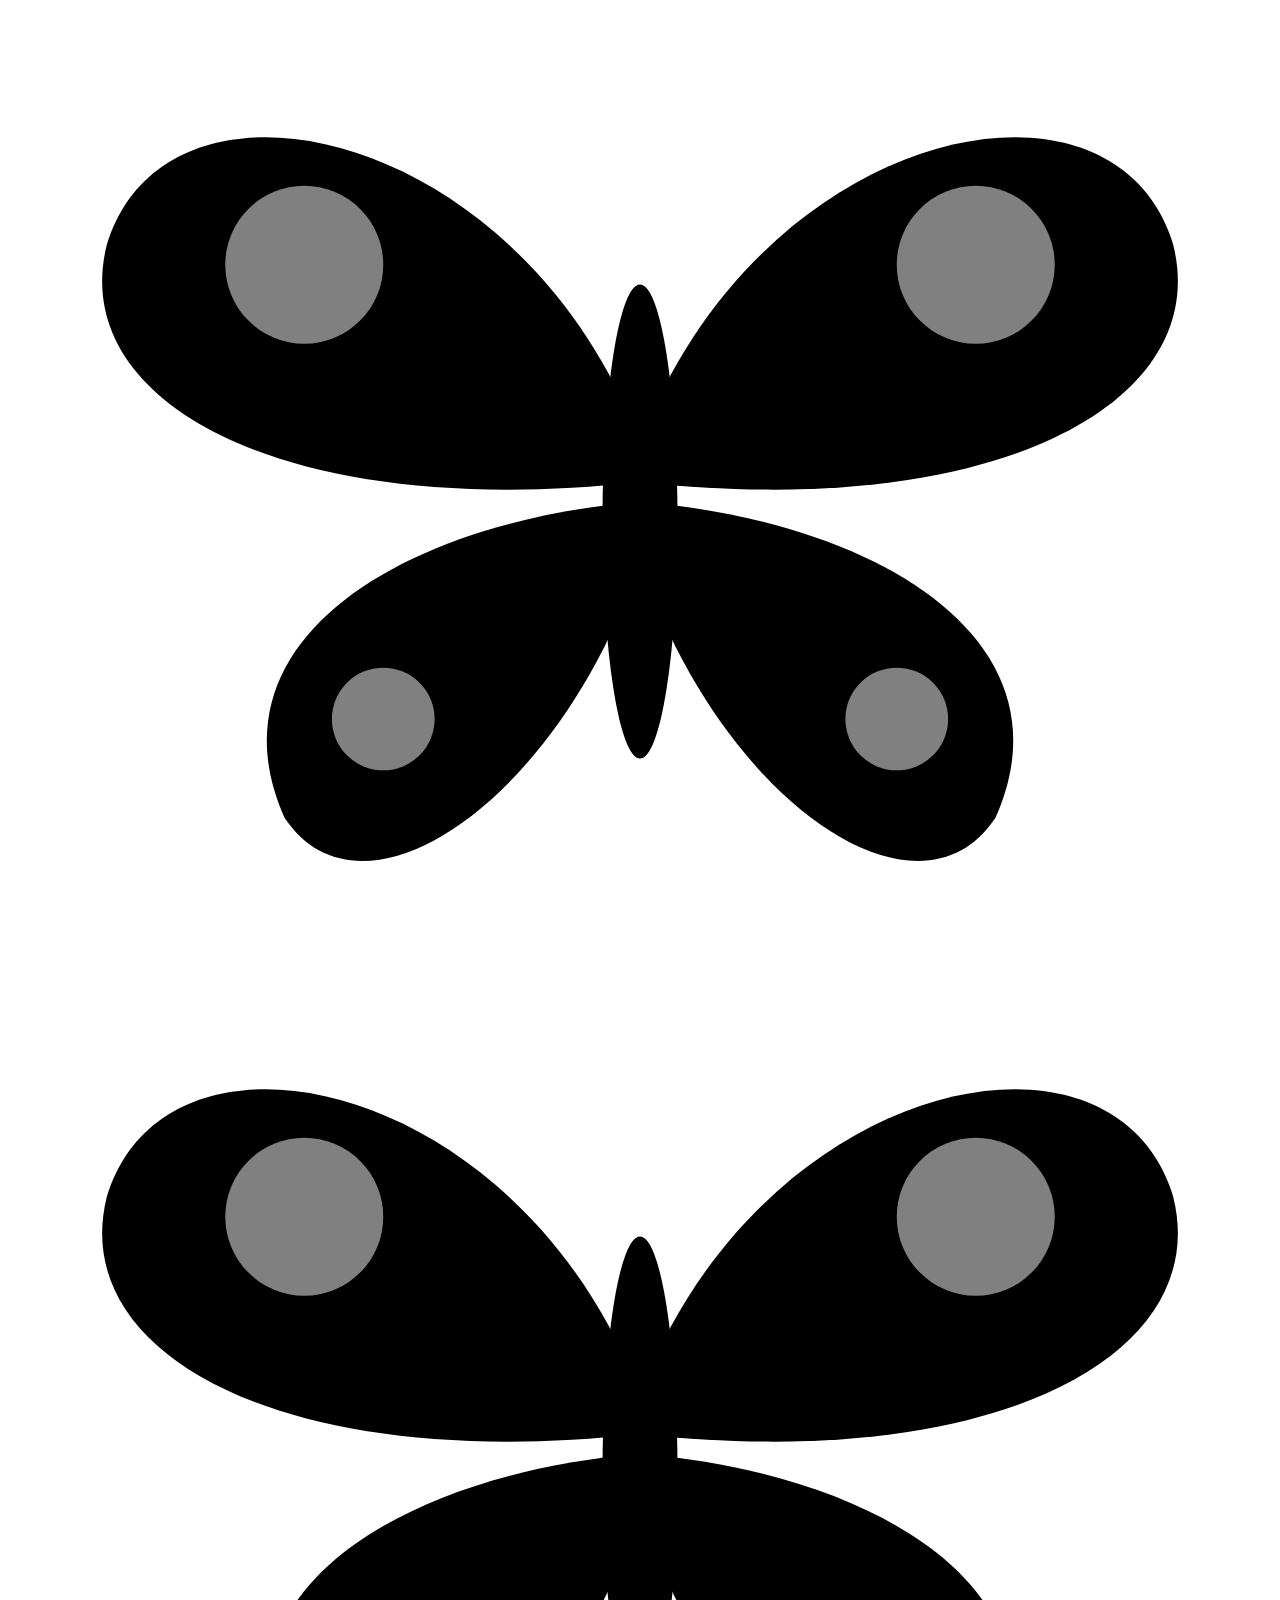
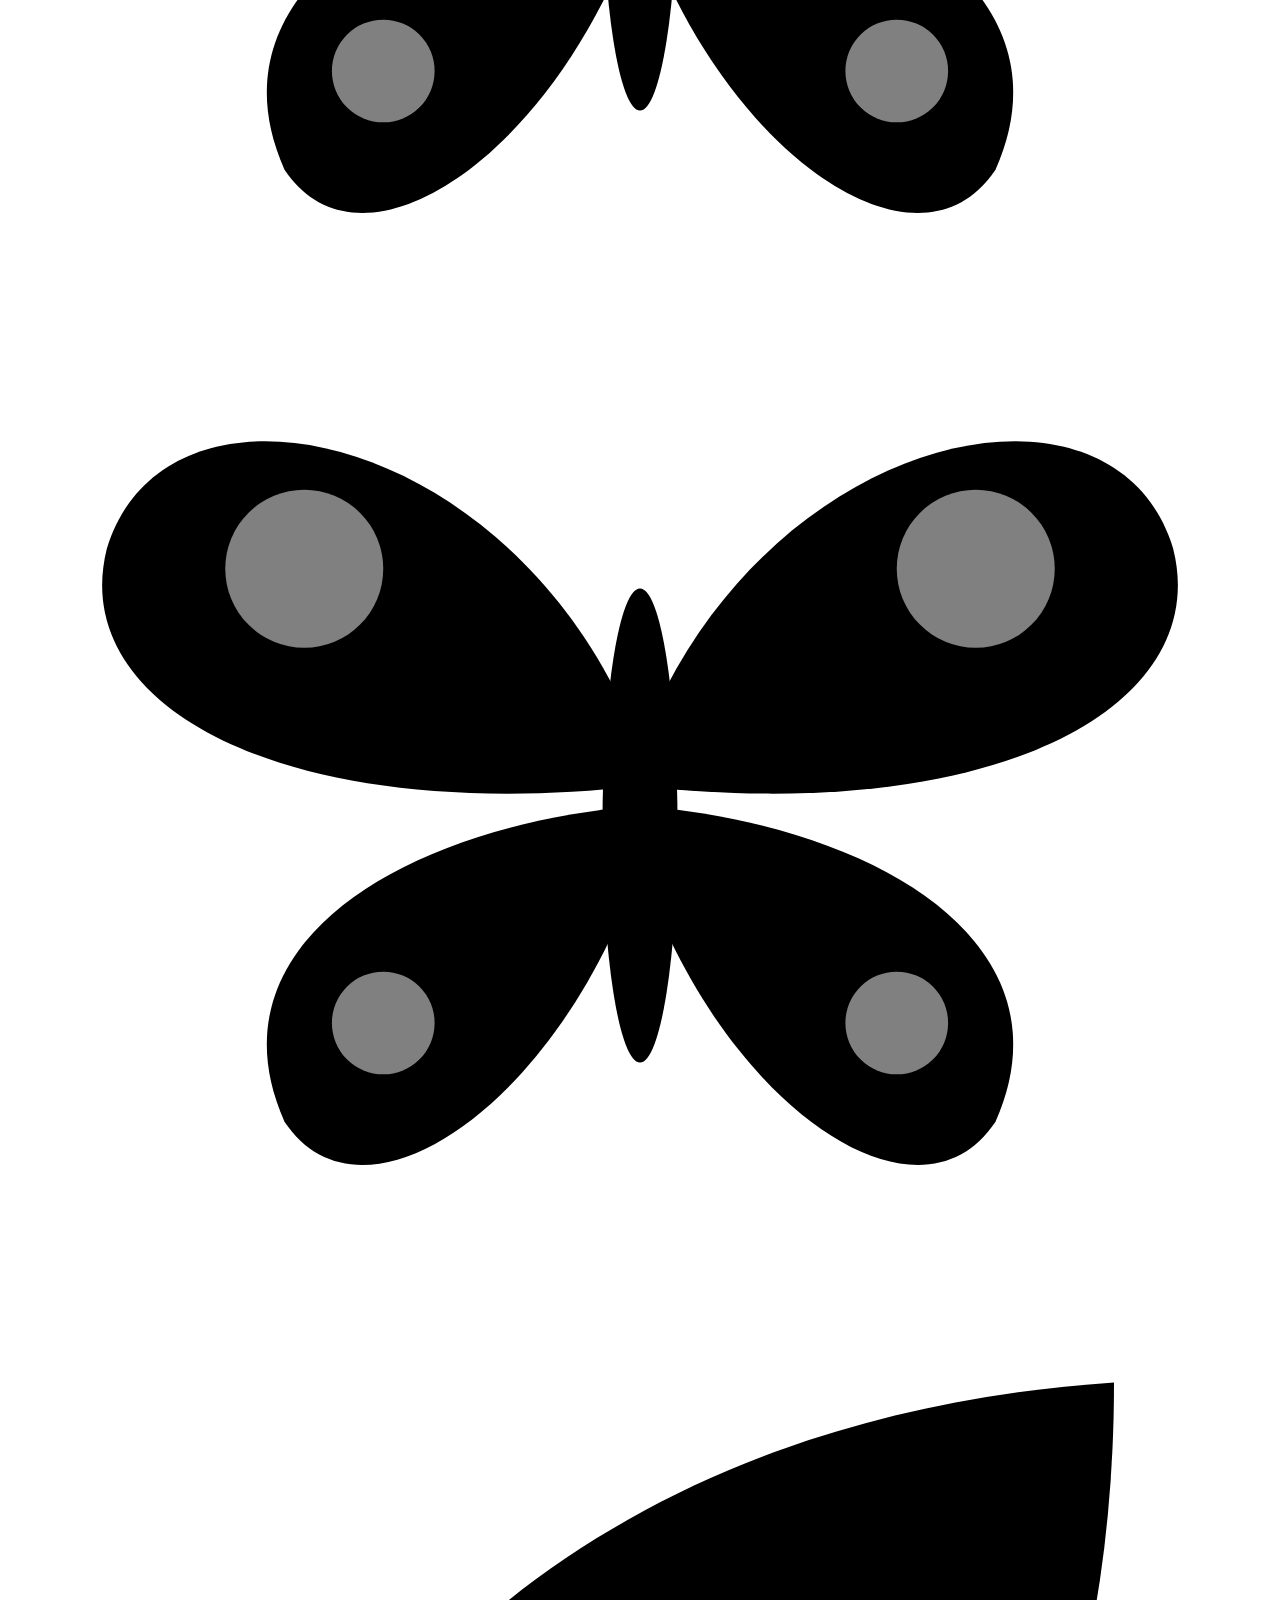
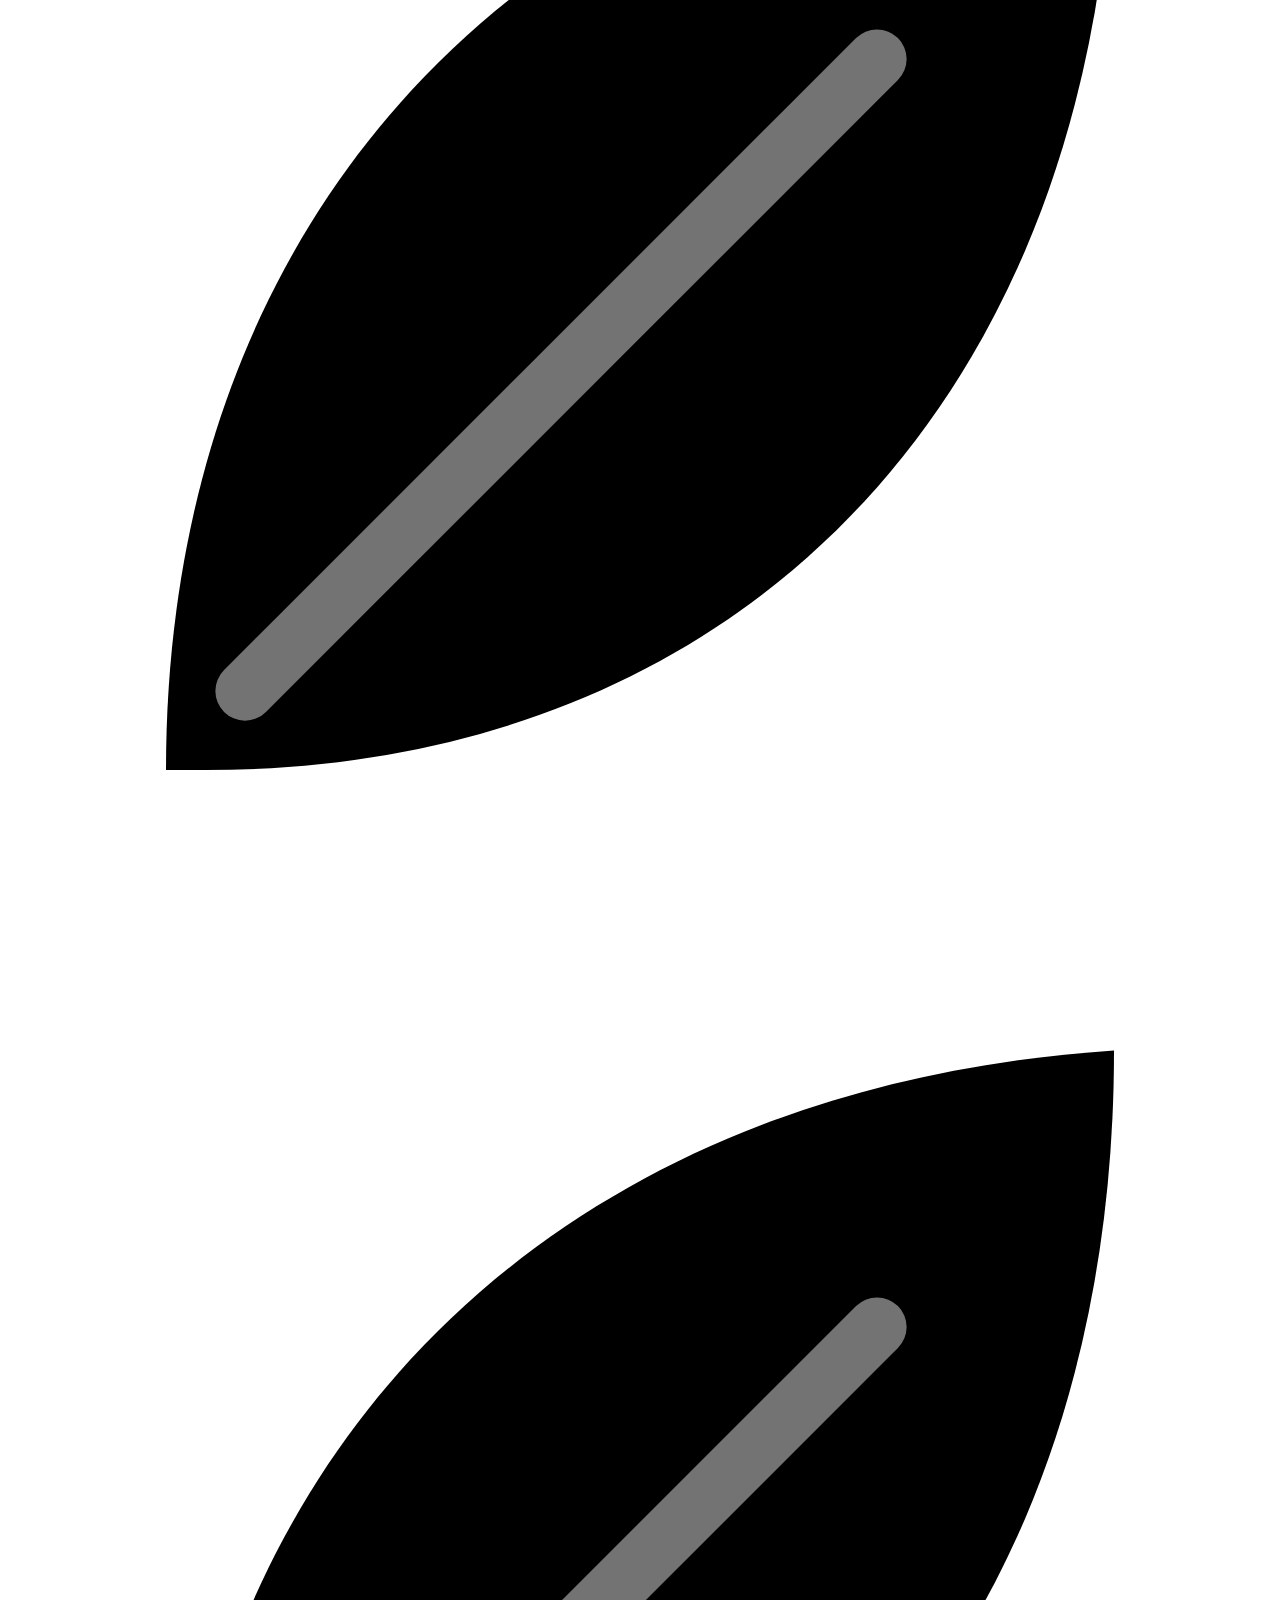
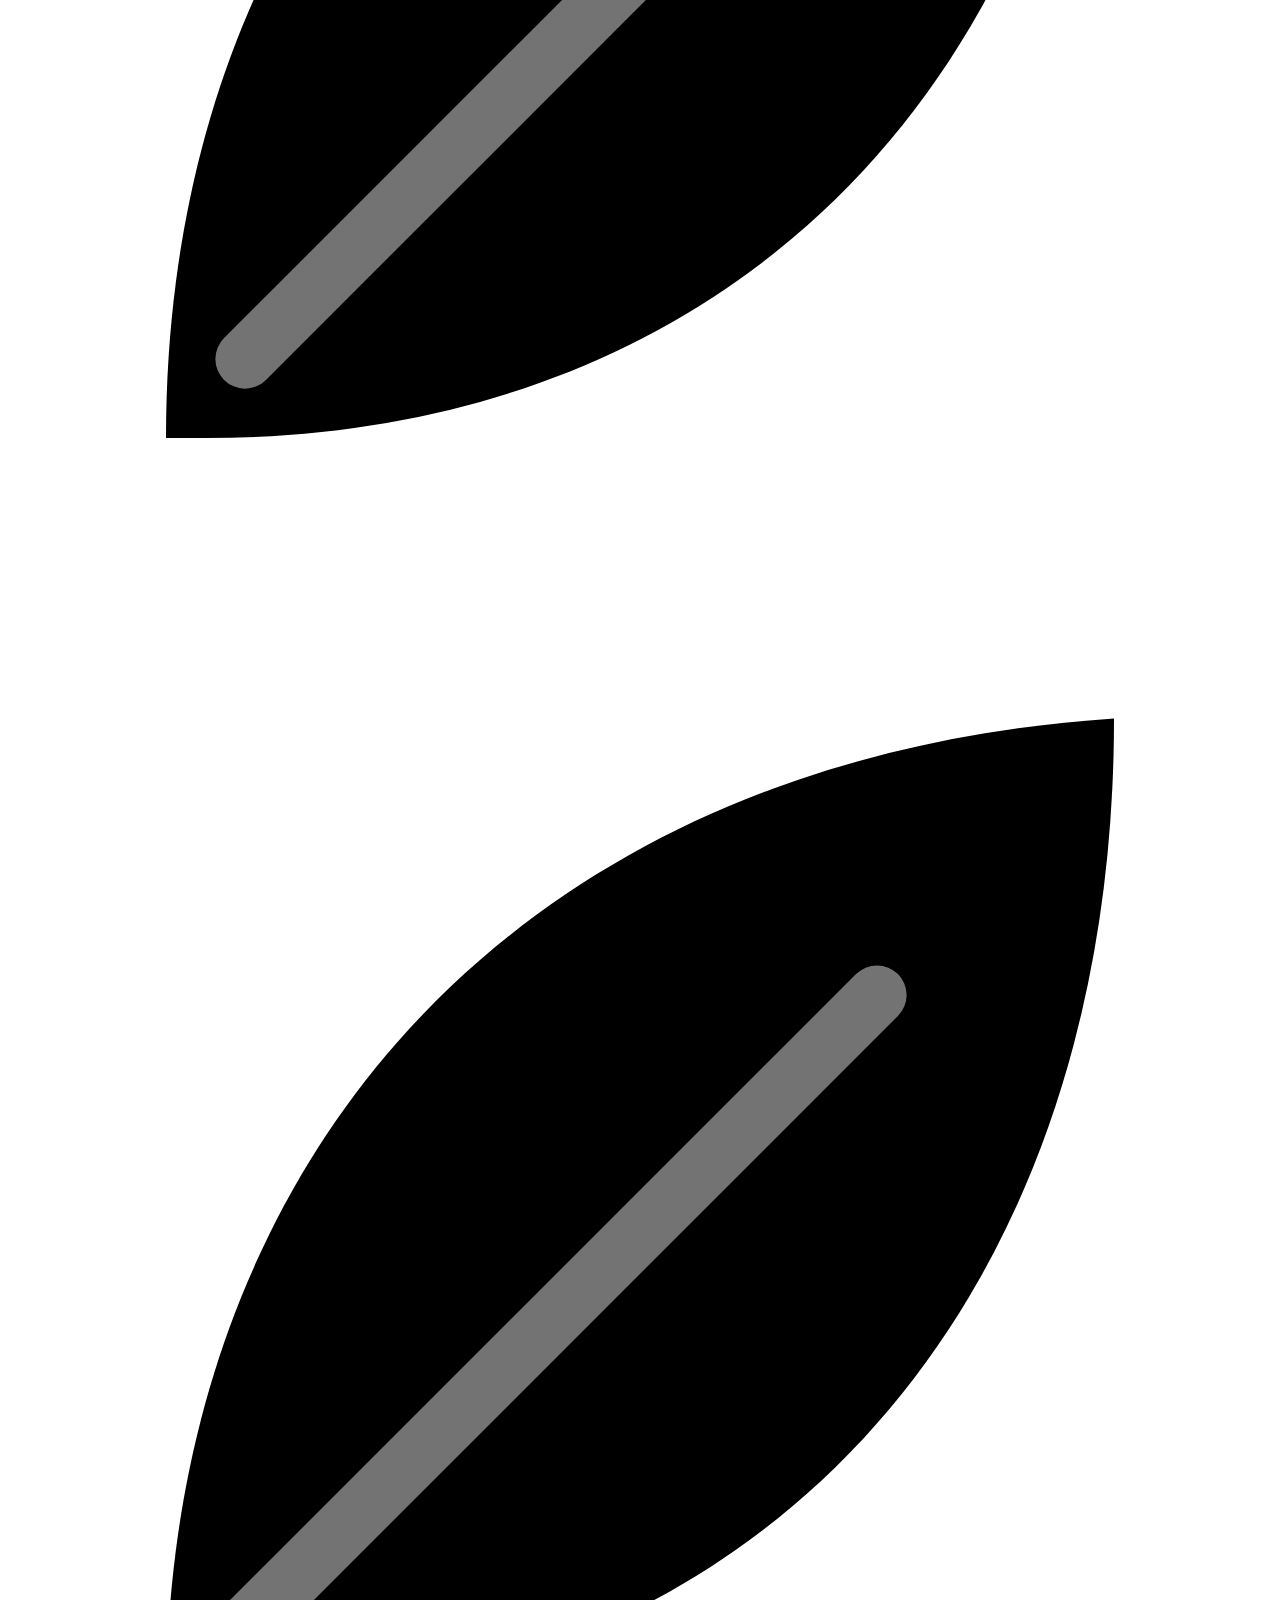
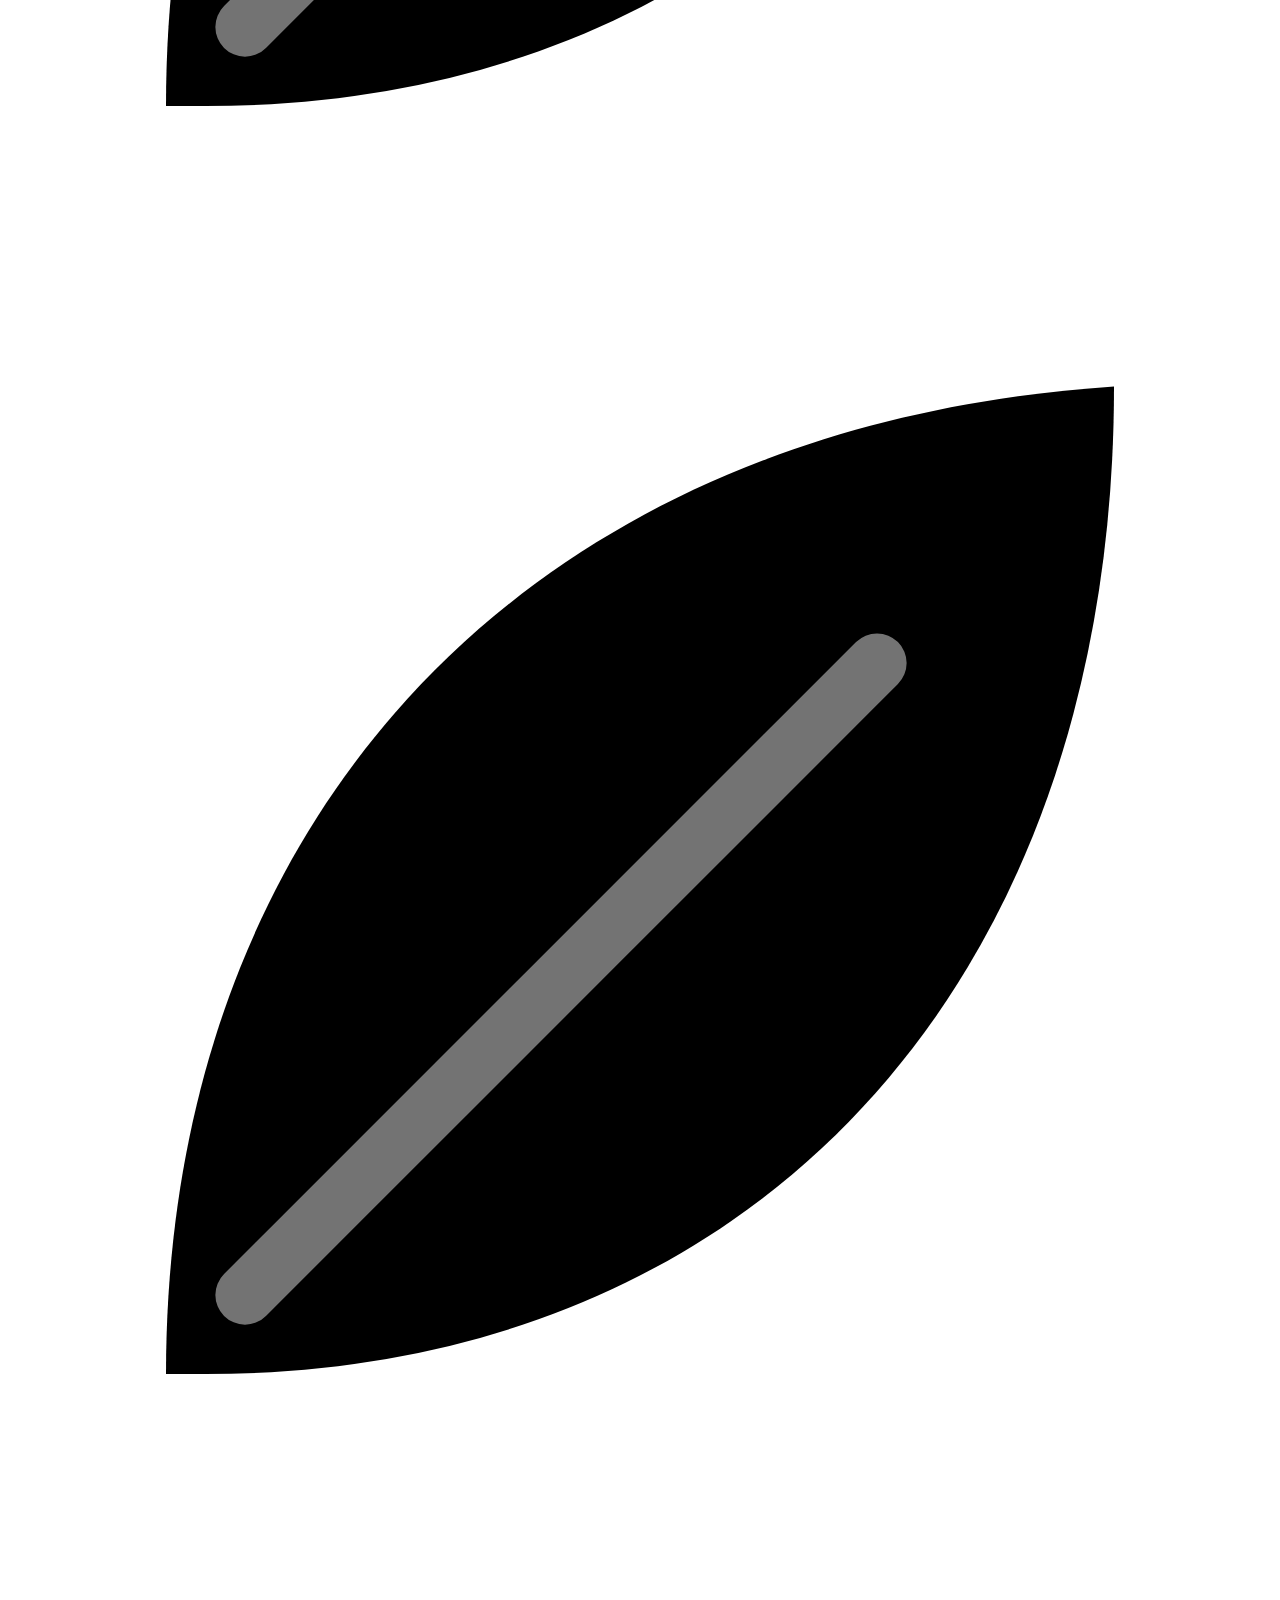
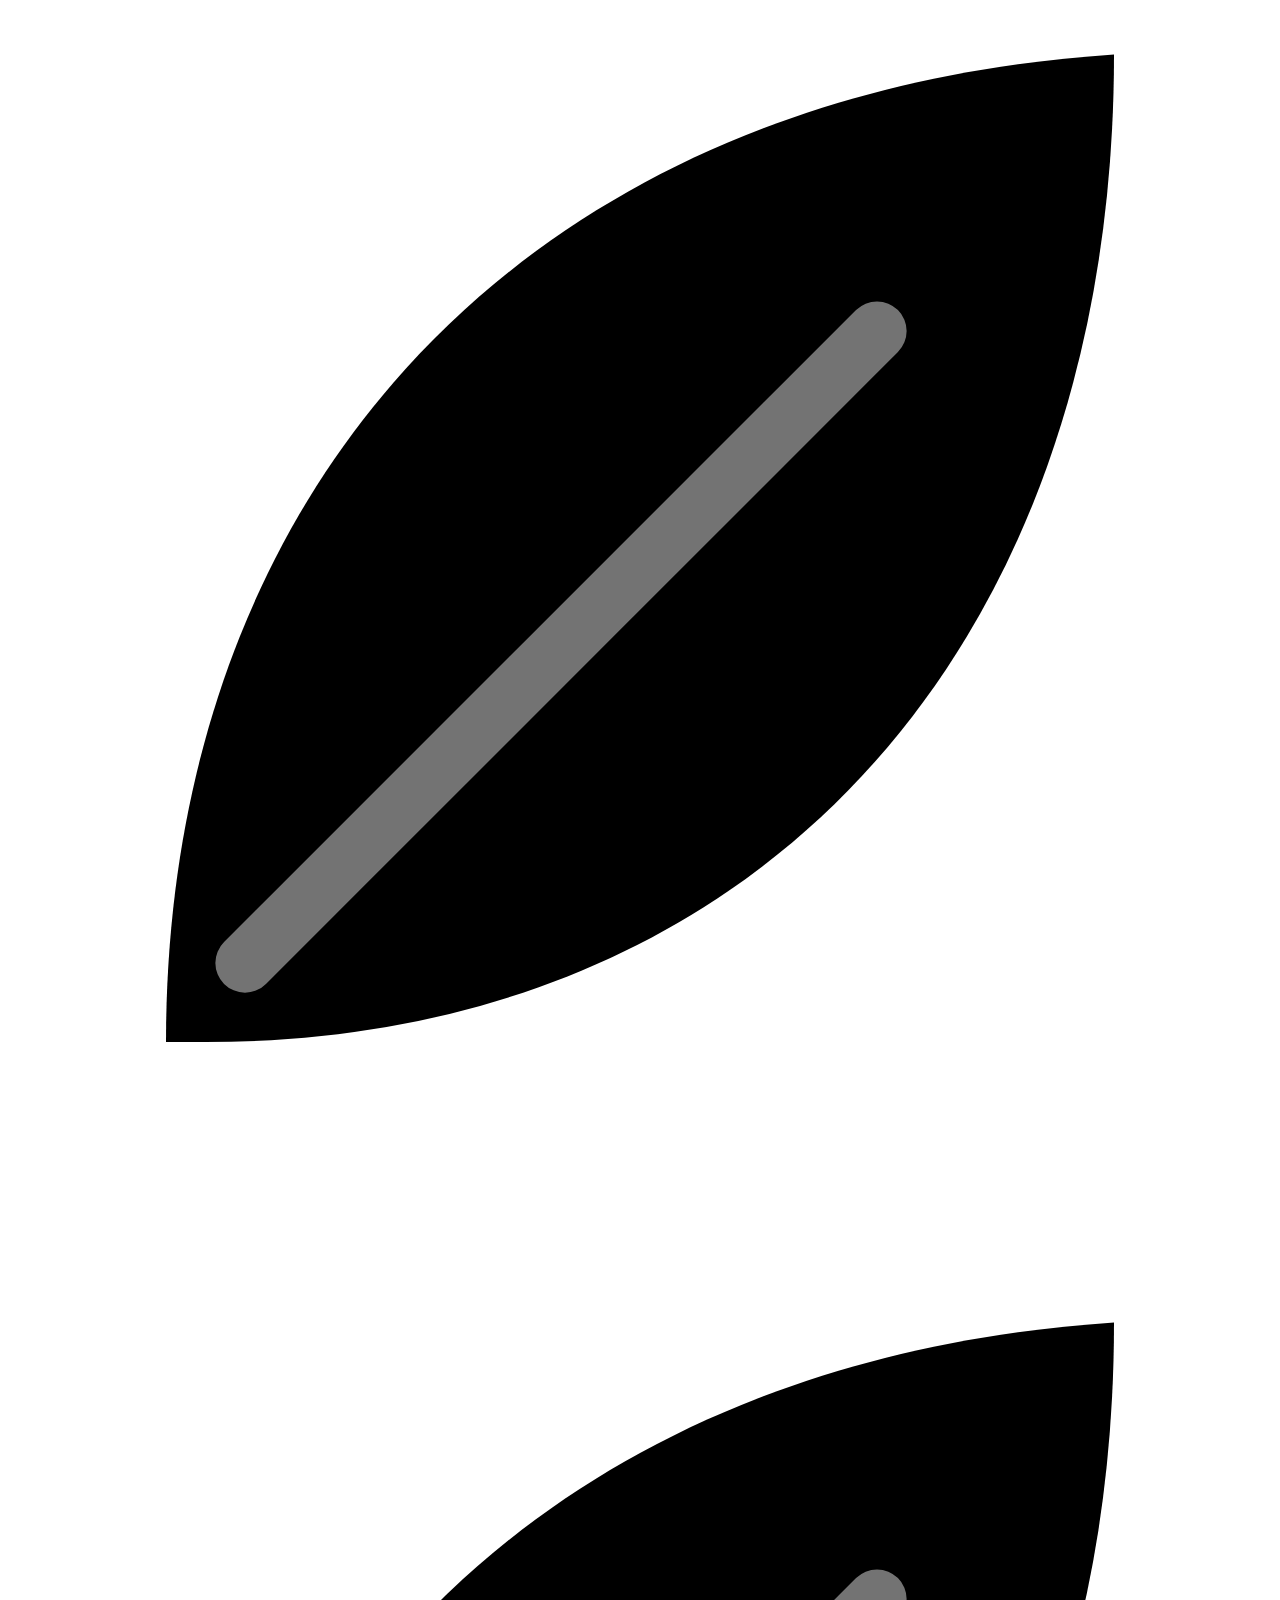
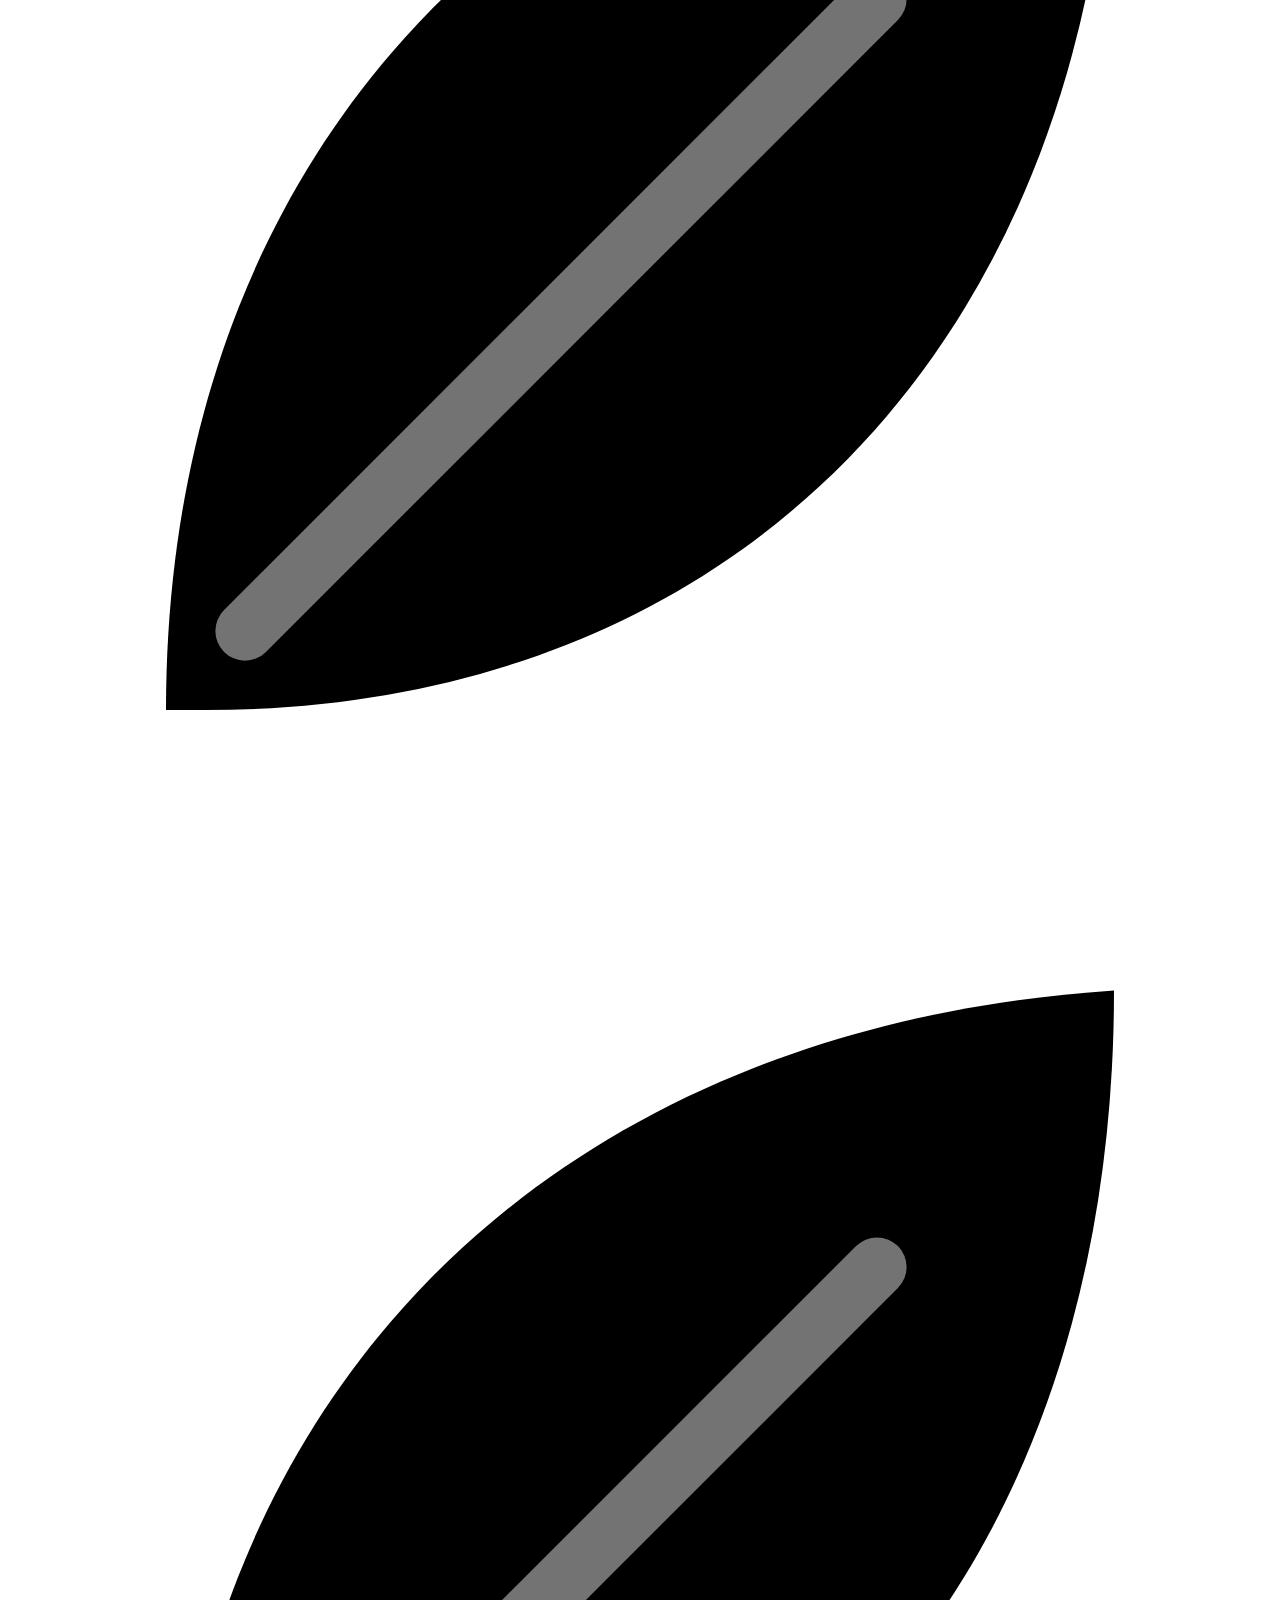
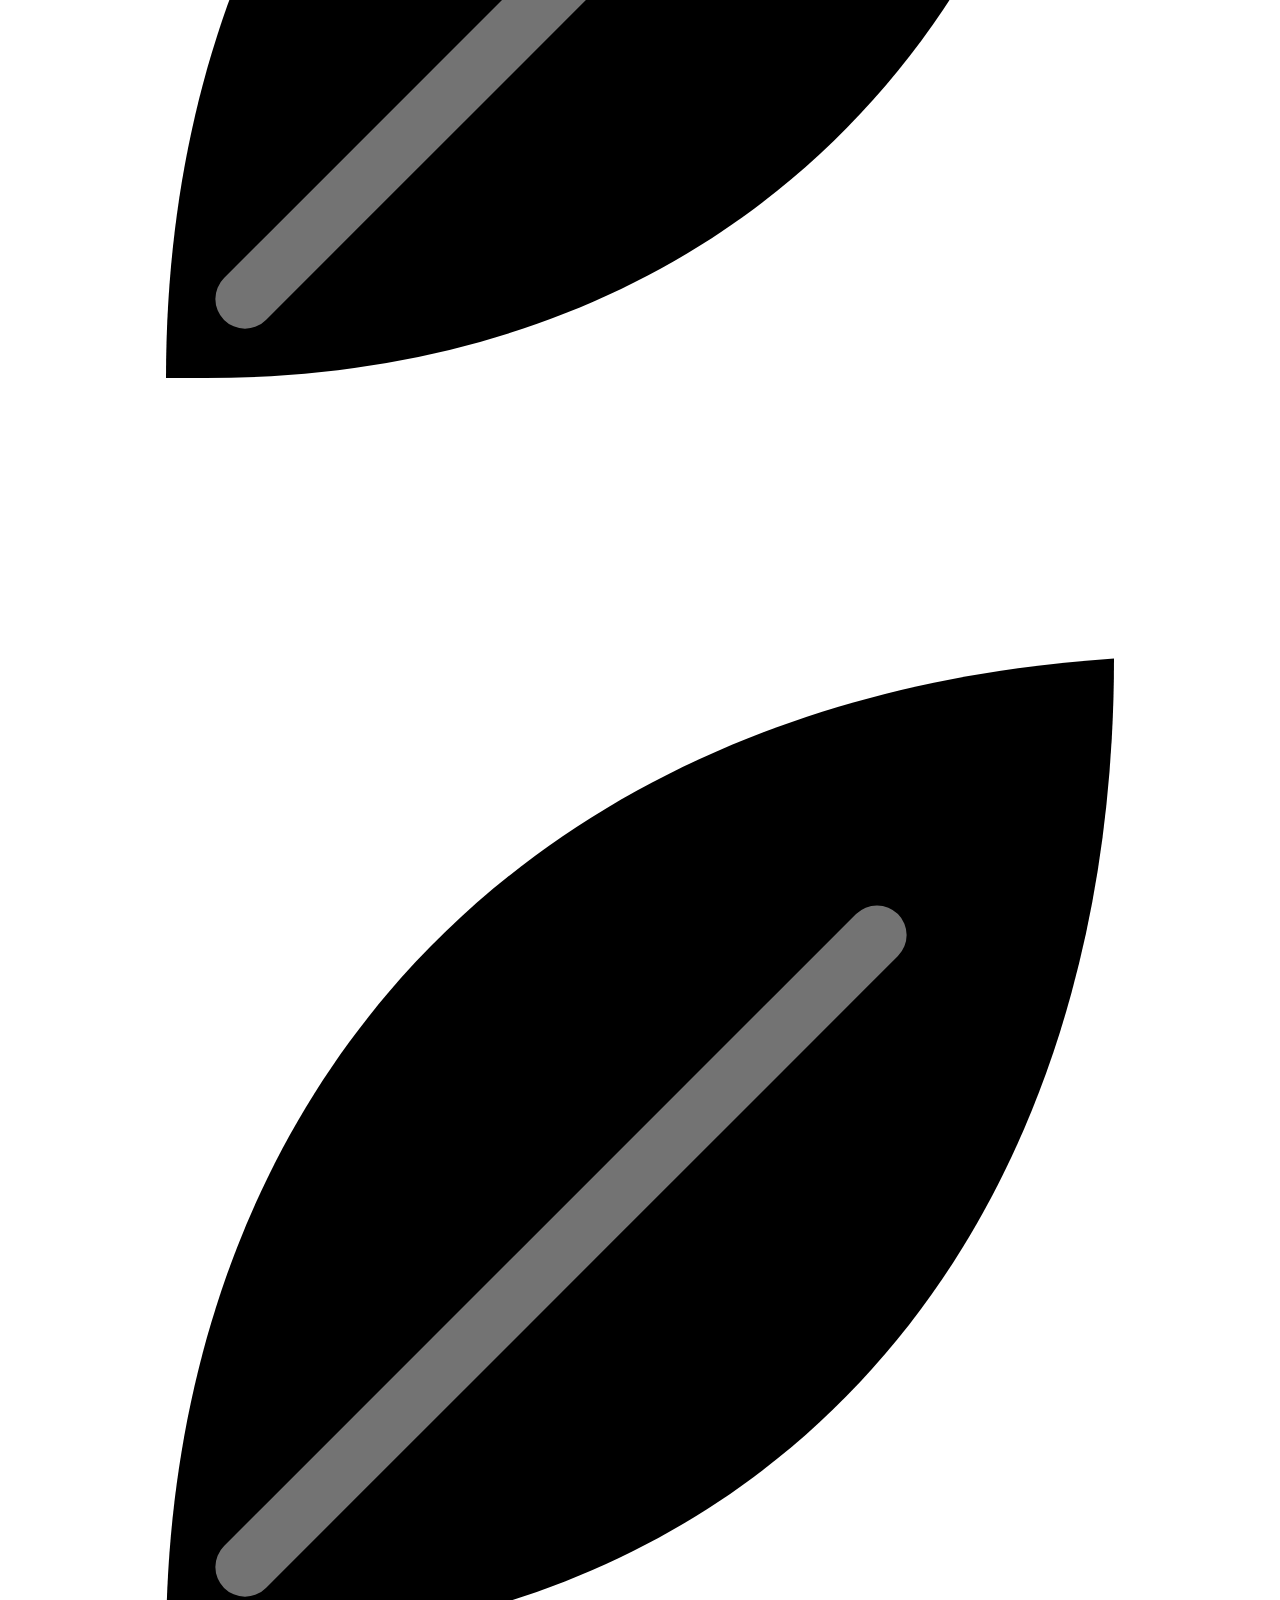
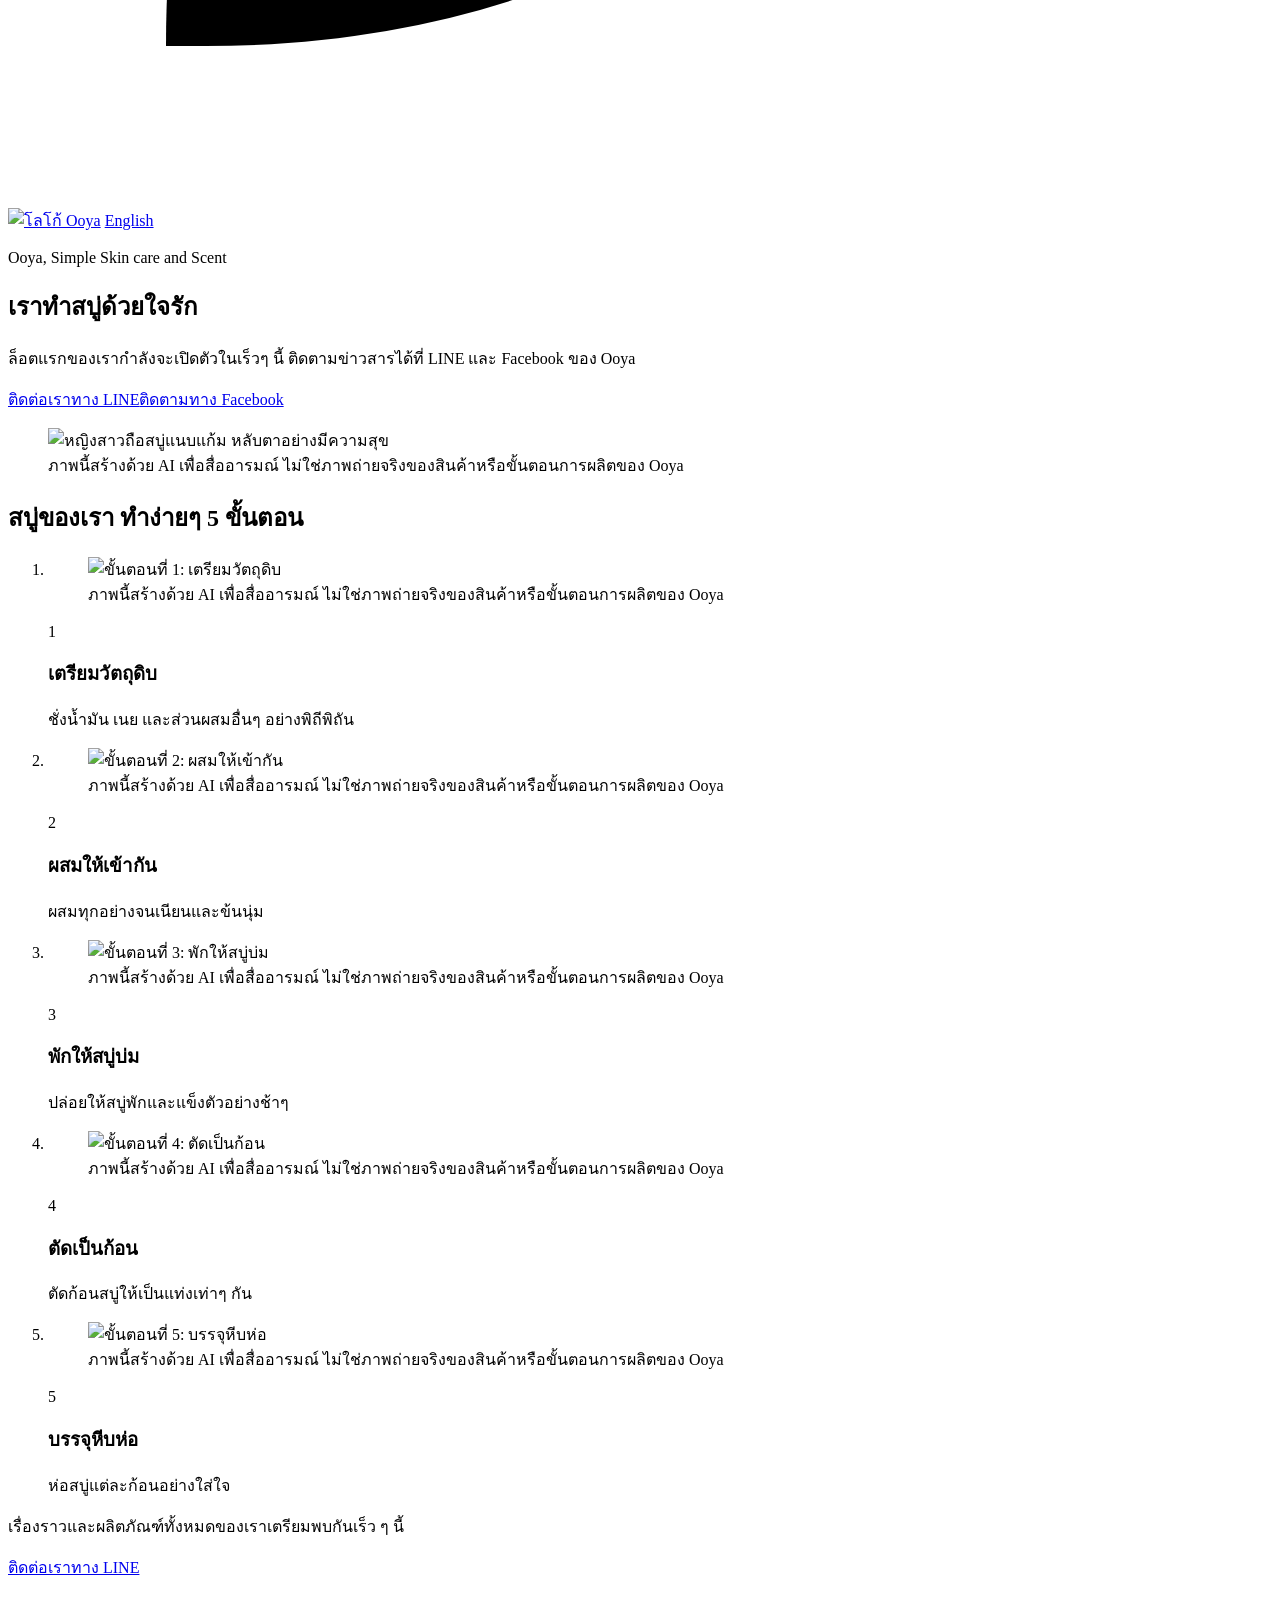
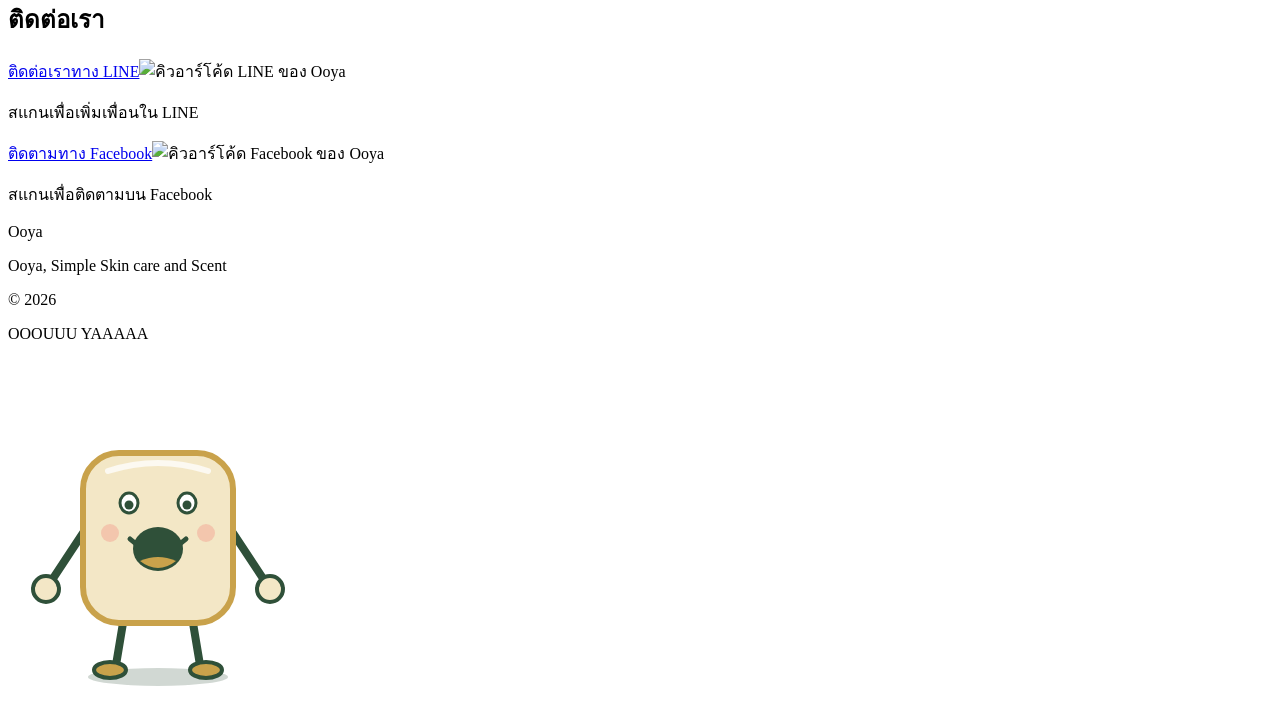
==== commit 37e071e5: "Ooya: JavaScript motion, glass blocks, OOYA background, new butterflies (CC_SESSION_ooya_js_glass_bg" ====
--- a/public/index.html
+++ b/public/index.html
@@ -30,6 +30,7 @@
   <link href="https://fonts.googleapis.com/css2?family=Prompt:wght@300;400;500&amp;display=swap" rel="stylesheet">
   <link rel="stylesheet" href="/css/style.css">
   <script type="application/ld+json">{"@context":"https://schema.org","@type":"Organization","name":"Ooya","url":"https://ooya-th.com/","logo":"https://res.cloudinary.com/dfiomi0lb/image/upload/v1794405626/Business/Ooya%20project/ooya_website_generated/ooya_logo_transparent_v1.png","slogan":"Ooya, Simple Skin care and Scent"}</script>
+  <script>document.documentElement.className+=" js"</script>
 </head>
 <body>
   <div class="bg" aria-hidden="true"></div>
@@ -127,13 +128,14 @@
         <g class="m-armR"><g class="m-reachR"><path d="M415 190 L448 240" stroke="#2F5039" stroke-width="8" stroke-linecap="round" fill="none"/><circle cx="452" cy="246" r="13" fill="#F3E7C6" stroke="#2F5039" stroke-width="4"/></g></g>
         <rect x="265" y="110" width="150" height="170" rx="36" fill="#F3E7C6" stroke="#C9A24B" stroke-width="6"/>
         <path d="M290 128 Q340 112 390 128" stroke="#FFFFFF" stroke-width="6" stroke-linecap="round" fill="none" opacity=".75"/>
-        <path d="M300 162 Q310 150 322 162" stroke="#2F5039" stroke-width="5" stroke-linecap="round" fill="none"/>
-        <path d="M358 162 Q370 150 380 162" stroke="#2F5039" stroke-width="5" stroke-linecap="round" fill="none"/>
+        <g class="m-eyeL"><ellipse cx="311" cy="160" rx="9" ry="10" fill="#FFFFFF" stroke="#2F5039" stroke-width="3"/><circle class="m-pup" cx="311" cy="162" r="4.5" fill="#2F5039"/></g>
+        <g class="m-eyeR"><ellipse cx="369" cy="160" rx="9" ry="10" fill="#FFFFFF" stroke="#2F5039" stroke-width="3"/><circle class="m-pup" cx="369" cy="162" r="4.5" fill="#2F5039"/></g>
         <circle cx="292" cy="190" r="9" fill="#F2B8A2" opacity=".7"/><circle cx="388" cy="190" r="9" fill="#F2B8A2" opacity=".7"/>
         <path class="m-smile" d="M312 196 Q340 222 368 196" stroke="#2F5039" stroke-width="5" stroke-linecap="round" fill="none"/>
         <g class="m-open"><ellipse cx="340" cy="206" rx="25" ry="22" fill="#2F5039"/><path d="M322 218 Q340 232 358 218 Q340 210 322 218Z" fill="#C9A24B"/></g>
       </g>
     </svg>
   </div></div></div></div>
+  <script src="/js/ooya.js" defer></script>
 </body>
 </html>
